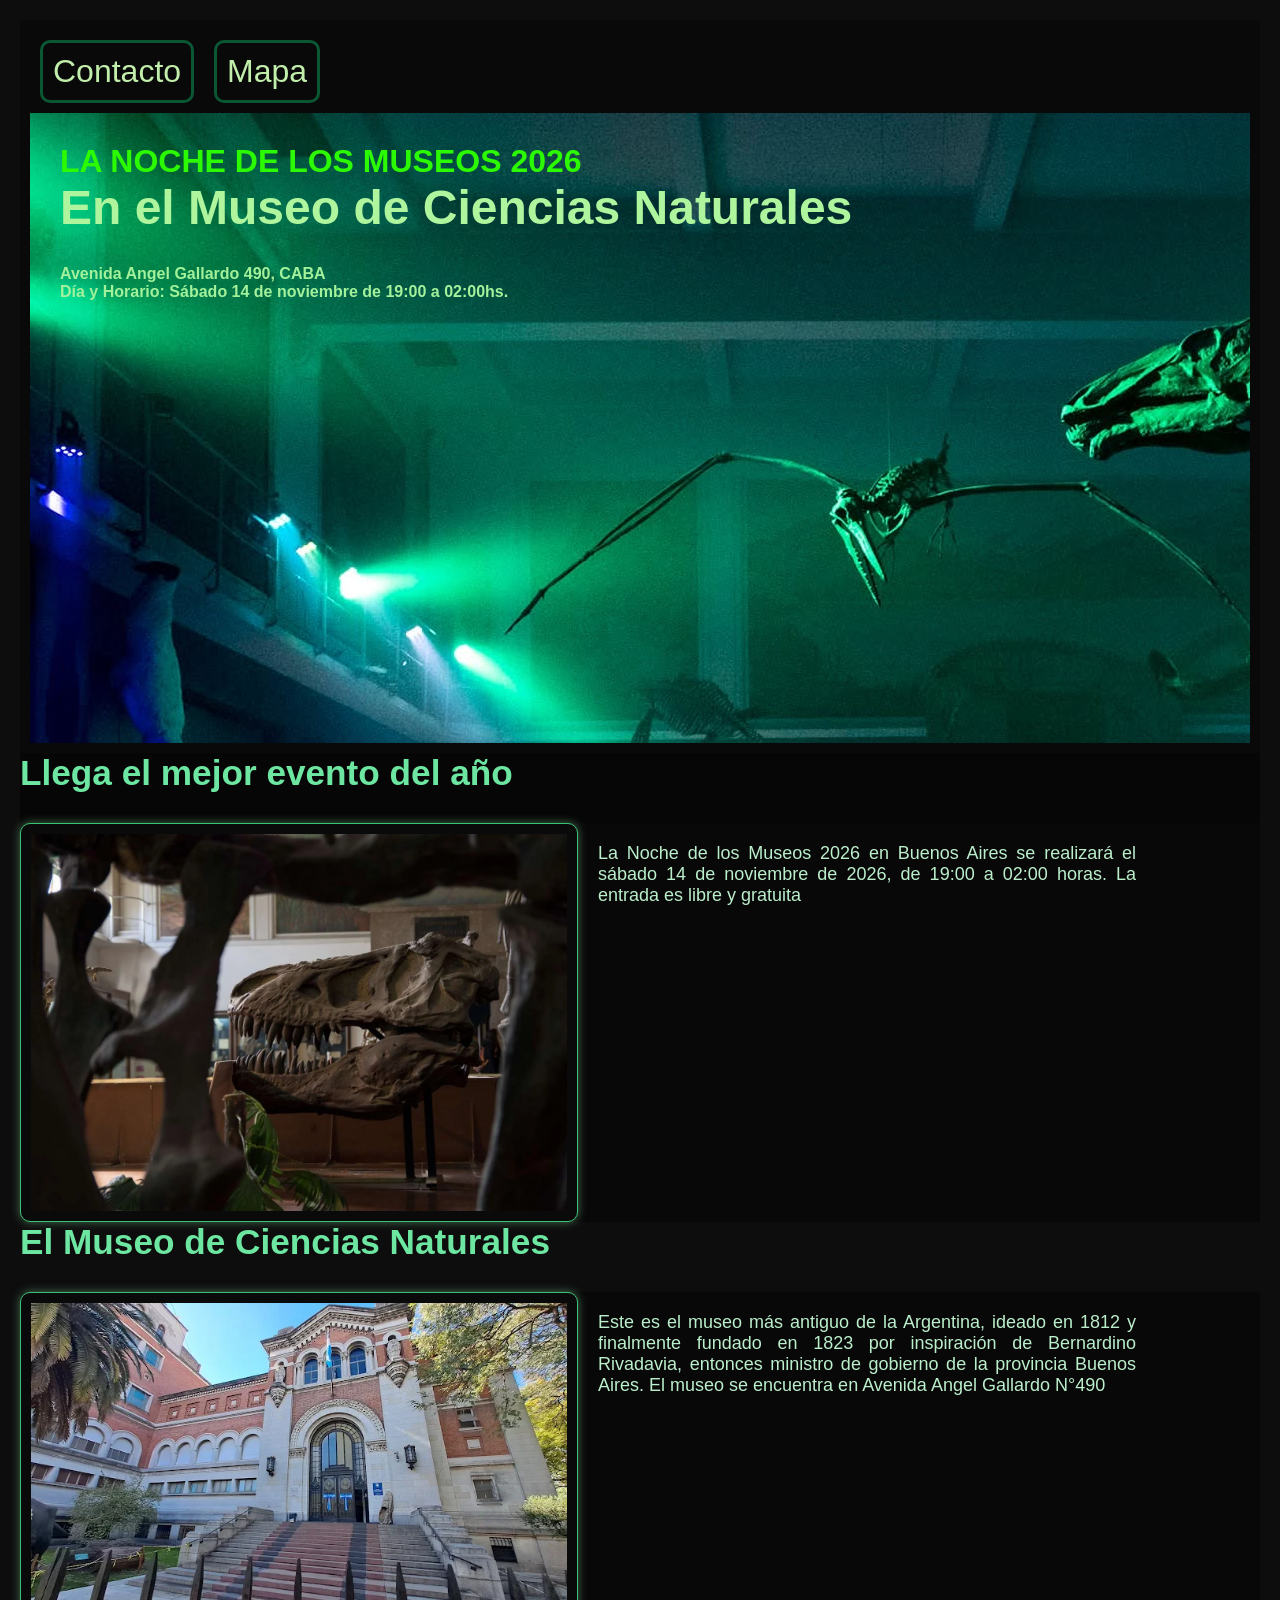
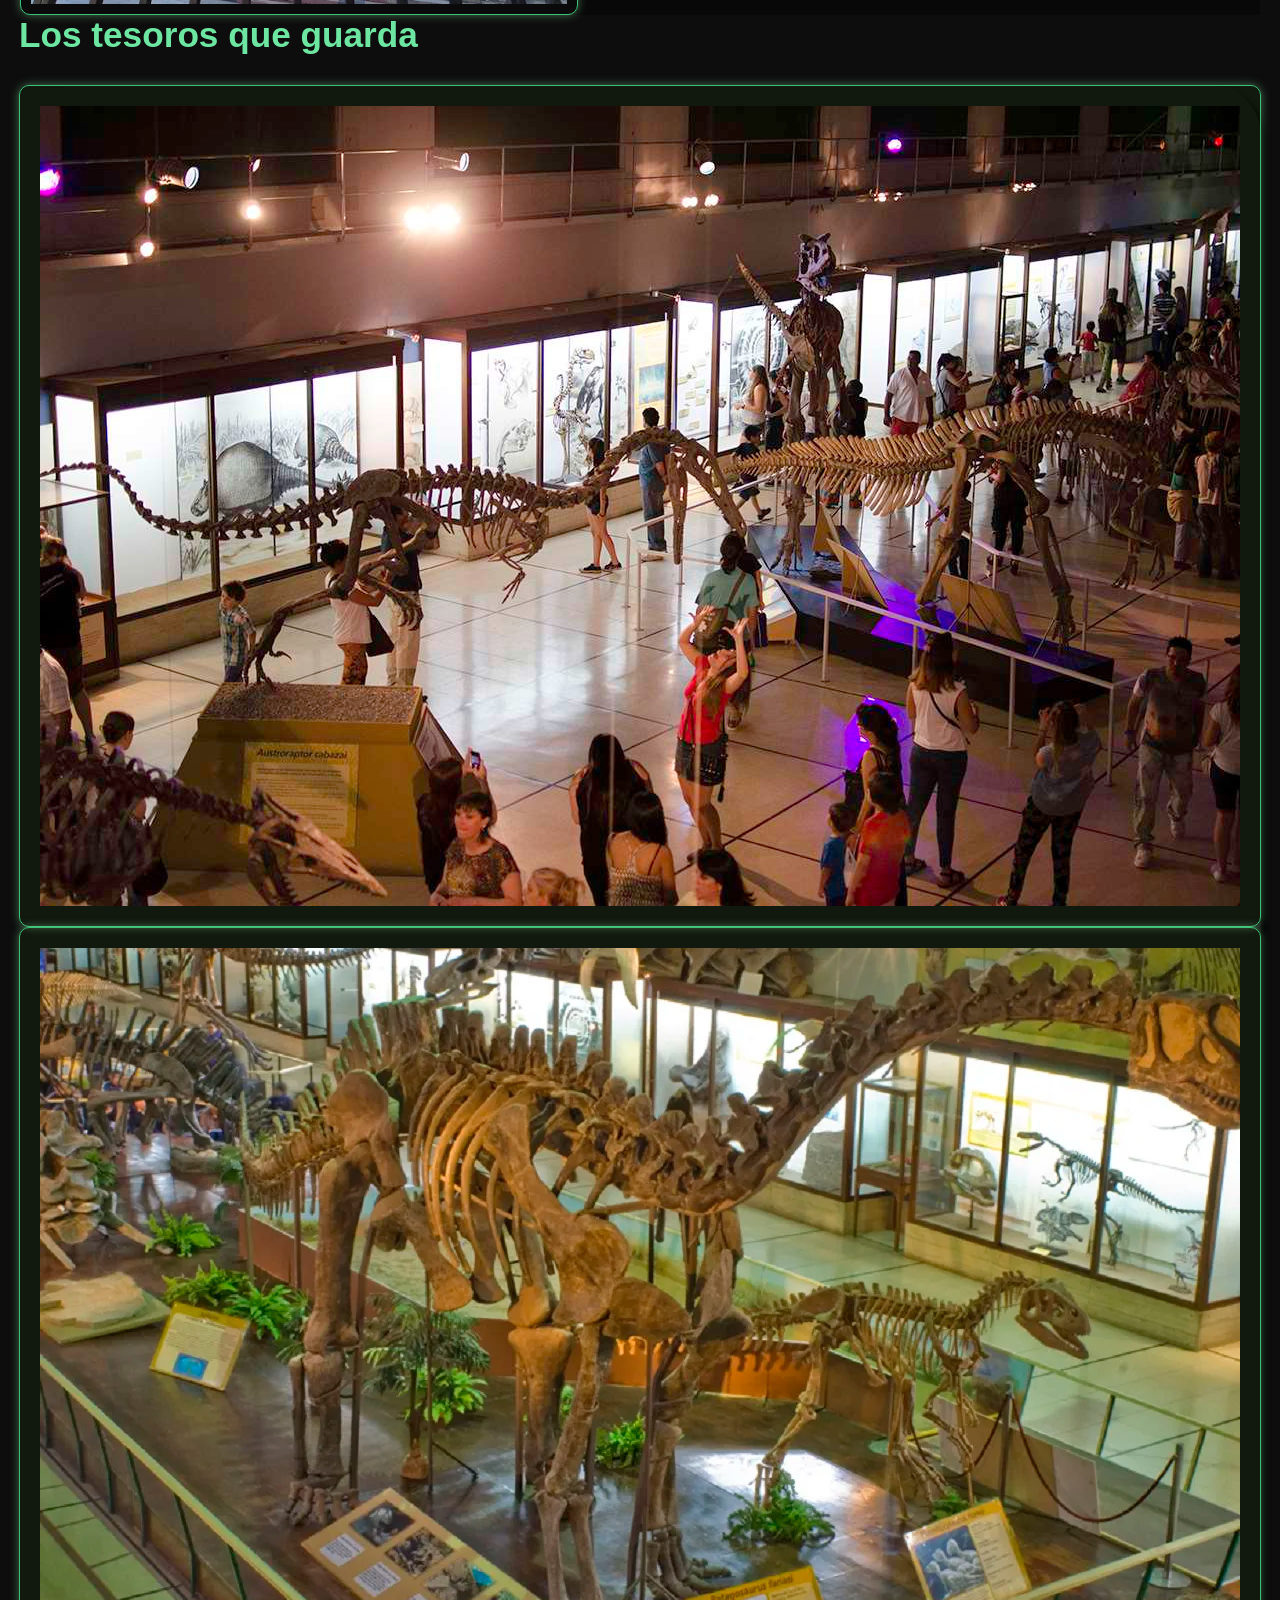
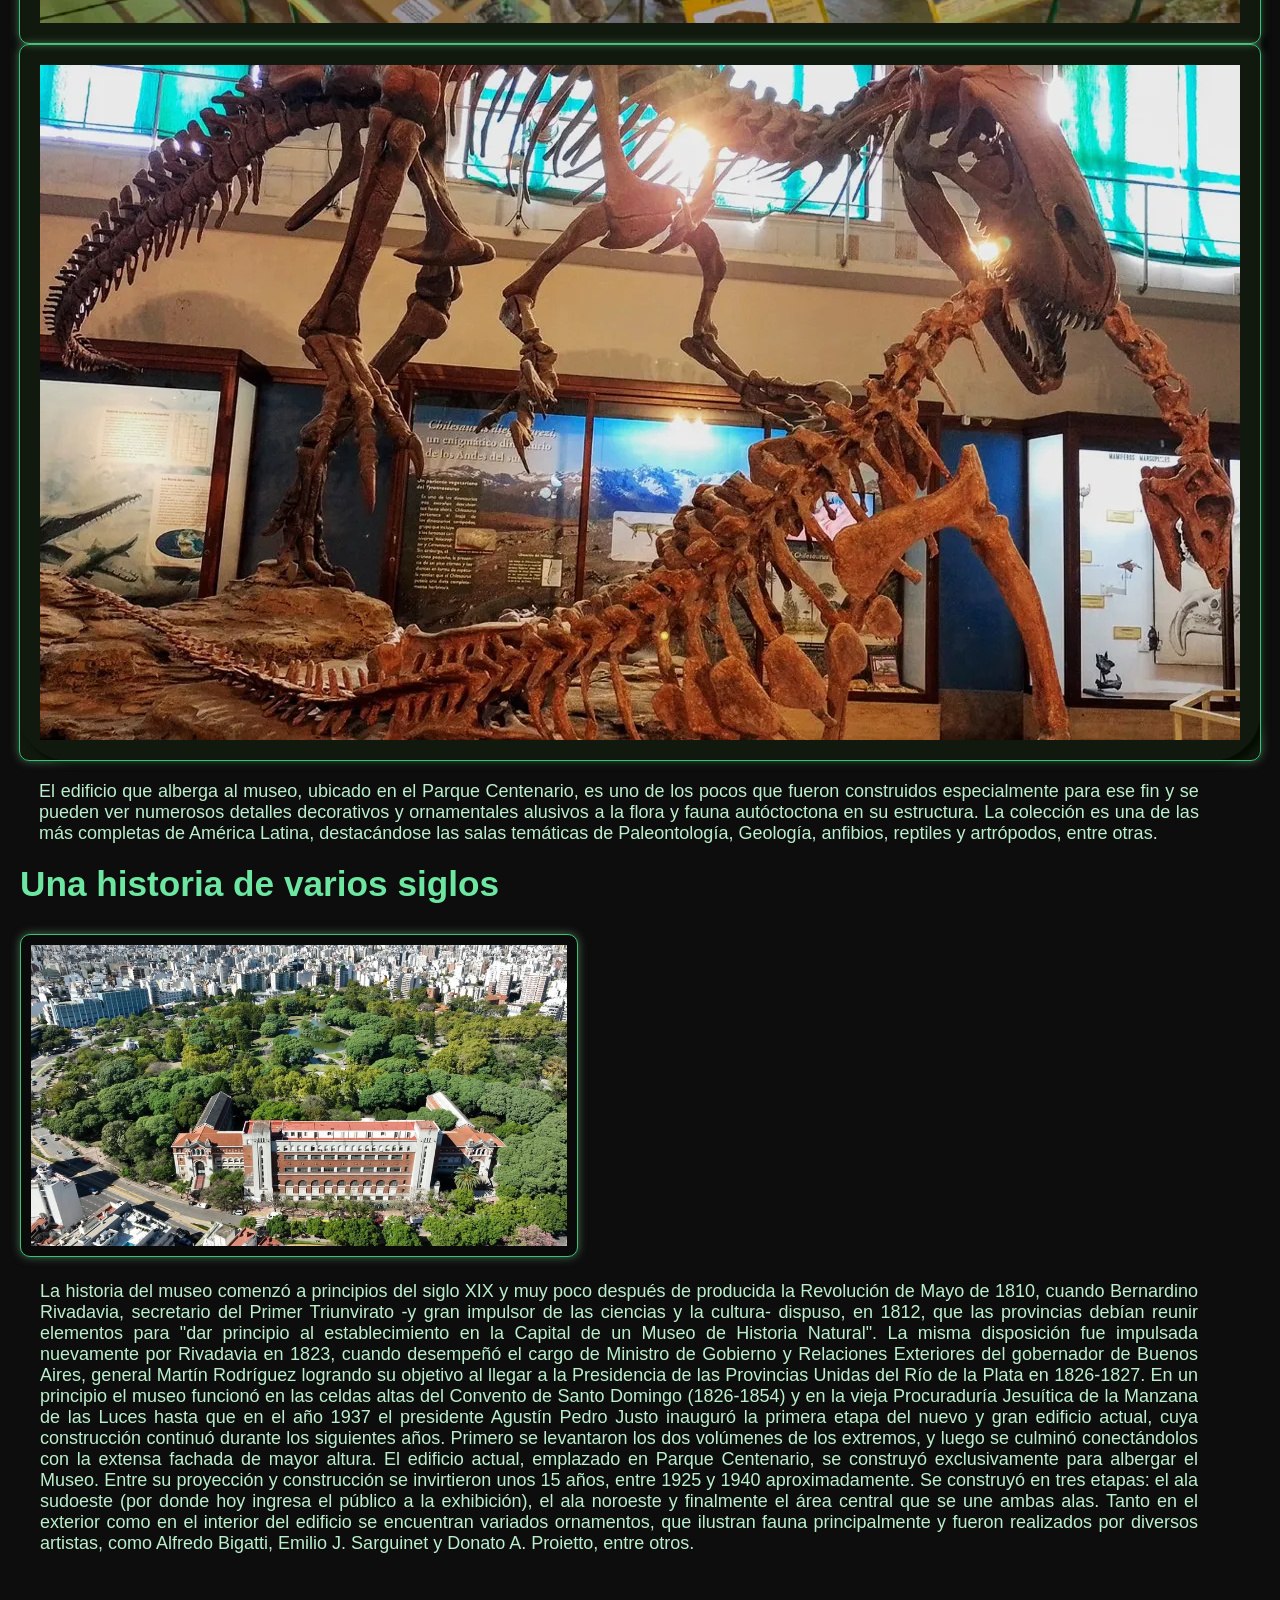
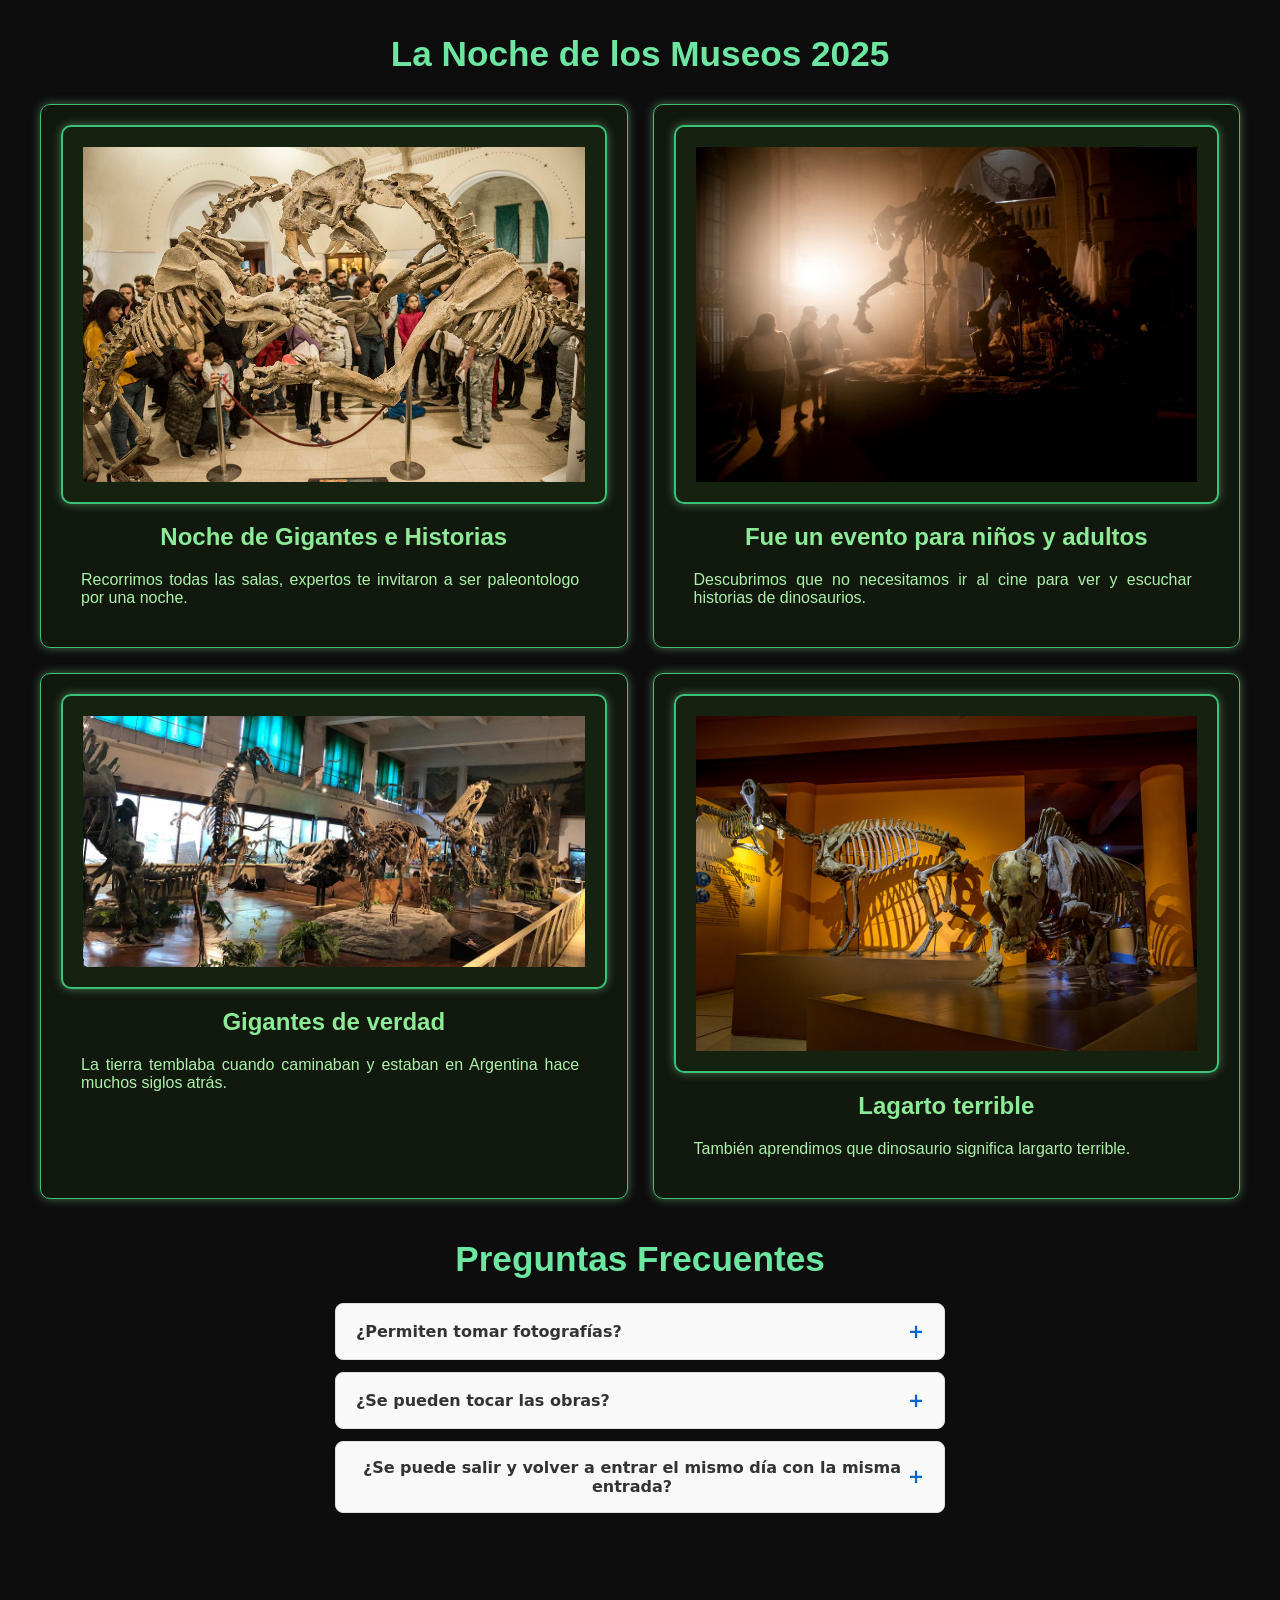
==== index.html @ 0e0c9274 "Corrección 34" ====
<!DOCTYPE html>
<html lang="en">
<head>
    <meta charset="UTF-8">
    <meta name="viewport" content="width=device-width, initial-scale=1.0">
    <title>La noche de los museos 2026 en el Museo de Ciencias Naturales</title>
    <link rel="stylesheet" href="style.css">
</head>

    <header>
                   
       <nav>
        <ul>
            <li>
                <a href="Contacto.html">Contacto</a> 
                       </li>
                       <li><a href="Mapa.html">Mapa</a></li>
        </ul>
       </nav>
    

    
    <div class="banner">
        
        <H1>
            LA NOCHE DE LOS MUSEOS 2026
        </H1>
        <H2>En el Museo de Ciencias Naturales</H2>
        <h4>Avenida Angel Gallardo 490, CABA</h4>
        <H4> Día y Horario: Sábado 14 de noviembre de 19:00 a 02:00hs.</H4>
       
        
    </div>
</header>
    
   
</body>
    <main> 
        <h2>Llega el mejor evento del año</h2>
        <div class="Contenedor">
        <img class="imagen" src="Imagen/Cara dinosaurio.webp" alt="Noche de diversión">
        <p class="párrafo">La Noche de los Museos 2026 en Buenos Aires
            se realizará el sábado 14 de noviembre de 2026,
            de 19:00 a 02:00 horas. La entrada es libre y gratuita
        </p>   
                
        </div>
    </main>
    <section>
        <h2>
            El Museo de Ciencias Naturales
        </h2>
        <div class="Contenedor">
        <img class="imagen"src="Imagen/Frente.webp" alt="Entrada al Museo">
        <p class="párrafo">Este es el museo más antiguo de la Argentina, 
            ideado en 1812 y finalmente fundado en 1823 por 
            inspiración de Bernardino Rivadavia, 
            entonces ministro de gobierno de la
            provincia Buenos Aires. El museo se 
        encuentra en Avenida Angel Gallardo N°490</p></div>
    </section>
    <section>
        <h2>Los tesoros que guarda</h2>
        <div class="contenedorImg">

        
        <img src="Imagen/Dinosaurio 4.jpg" alt="1.Dinosaurio">
        <img src="Imagen/Dinosaurio 8.webp" alt="2.Dinosaurio">
        <img src="Imagen/Dinosaurio 7.webp" alt="3.Dinosaurio"></div>
        <p>
             El edificio que alberga al museo, ubicado 
            en el Parque Centenario, es uno de los pocos 
            que fueron construidos especialmente para ese
            fin y se pueden ver numerosos detalles 
            decorativos y ornamentales alusivos a la flora
            y fauna autóctoctona en su estructura. 
            La colección es una de las más completas de 
            América Latina, destacándose las salas temáticas
            de Paleontología, Geología, anfibios, reptiles
            y artrópodos, entre otras.
        </p>
    </section>
    <section>
        <h2>Una historia de varios siglos</h2>
        <div class="Contenedor2">
        <img class="imagen"src="Imagen/Nuestra casa.jpg" alt="Entrada al Museo">
        <p>La historia del museo comenzó a principios del
        siglo XIX y muy poco después de producida la
        Revolución de Mayo de 1810, cuando Bernardino 
        Rivadavia, secretario del Primer Triunvirato -y 
        gran impulsor de las ciencias y la cultura- dispuso,
        en 1812, que las provincias debían reunir elementos
        para "dar principio al establecimiento en la Capital
        de un Museo de Historia Natural". 
        La misma disposición fue impulsada nuevamente
        por Rivadavia en 1823, cuando desempeñó el 
        cargo de Ministro de Gobierno y Relaciones 
        Exteriores del gobernador de Buenos Aires, general 
        Martín Rodríguez logrando su objetivo al llegar a la 
        Presidencia de las Provincias Unidas del Río de la 
        Plata en 1826-1827. En un principio el museo funcionó
        en las celdas altas del Convento de Santo 
        Domingo (1826-1854) y en la vieja Procuraduría 
        Jesuítica de la Manzana de las Luces hasta que en 
        el año 1937 el presidente Agustín Pedro Justo 
        inauguró la primera etapa del nuevo y gran edificio 
        actual, cuya construcción continuó durante los 
        siguientes años. Primero se levantaron los dos 
        volúmenes de los extremos, y luego se culminó 
        conectándolos con la extensa fachada de mayor altura. 
        El edificio actual, emplazado en Parque Centenario, 
        se construyó exclusivamente para albergar el Museo. 
        Entre su proyección y construcción se invirtieron
        unos 15 años, entre 1925 y 1940 aproximadamente. 
        Se construyó en tres etapas: el ala sudoeste 
        (por donde hoy ingresa el público a la exhibición), 
        el ala noroeste y finalmente el área central que se 
        une ambas alas. Tanto en el exterior como en el 
        interior del edificio se encuentran variados ornamentos,
        que ilustran fauna principalmente y fueron realizados 
        por diversos artistas, como Alfredo Bigatti, Emilio J. 
        Sarguinet y Donato A. Proietto, entre otros.

        </p>
    </section>
    

 <section id="LaNochedelosMuseos2025" class="performers">
    <h2>La Noche de los Museos 2025</h2>
    <div class="card-grid">
      <div class="card">
        <img src="Imagen/Año 2025.jpg" alt="Hace un año">
        <h3>Noche de Gigantes e Historias</h3>
        <p>Recorrimos todas las salas, expertos te invitaron a ser paleontologo por una noche.</p>
      </div>
      <div class="card">
        <img src="Imagen/Noche  imagen.jpg" alt="Recuerdos">
        <h3>Fue un evento para niños y adultos</h3>
        <p>Descubrimos que no necesitamos ir al cine para ver y escuchar historias de 
            dinosaurios.</p>
      </div>
      <div class="card">
        <img src="Imagen/Dinosaurio6.jpg" alt="Gigantes">
        <h3>Gigantes de verdad</h3>
        <p>La tierra temblaba cuando caminaban y estaban en Argentina hace muchos siglos atrás.</p>
      </div>
      <div class="card">
        <img src="Imagen/Dinosaurio 5.jpg" alt="Dinosaurios">
        <h3>Lagarto terrible</h3>
        <p>También aprendimos que dinosaurio significa largarto terrible.</p>
      </div>
    </div>
    <section class="faq-container">
 <h2>Preguntas Frecuentes</h2>
 <details class="faq-item"> <summary class="faq-question">¿Permiten tomar fotografías?</summary> 
<div class="faq-answer">
 <p>Casi siempre está permitido fotografiar sin flash, pero se prohíbe el uso de luces artificiales invasivas, palos de selfi o cámaras profesionales en las salas principales.</p>
 </div> </details> <details class="faq-item">
 <summary class="faq-question">¿Se pueden tocar las obras?</summary>
 <div class="faq-answer">
 <p>No está permitido tocar ninguna pieza u objeto expuesto para evitar el desgaste o daño por la grasa natural de las manos.</p>
 </div> </details> <details class="faq-item">
 <summary class="faq-question">¿Se puede salir y volver a entrar el mismo día con la misma entrada?</summary>
 <div class="faq-answer"> 
<p>La salida es definitiva.</p>
 </div> </details> </section> 

    </body>
</html>
---- style.css ----
* {
    margin: 0;
    padding: 0;
    box-sizing: border-box;
}

body {
    background-color: #0d0d0d; 
    color: #b0f1b6;
    font-family: 'Roboto', sans-serif;
    display: flex;
    flex-direction: column;
    align-items: center;
    justify-content: center;
    min-height: 100vh;
    padding: 20px;
    text-align: justify;
}

.banner {
    background-image: url("Imagen/Noche imagen 2.jpg");
    width: 100%;
    height: 70vh;
    display: flex;
    flex-direction: column;
    align-items: start;
    justify-content: left;
    padding: 30px;
}

.banner h2 {
    font-size: 3em;
    color: rgb(174, 245, 157);
}

header {
    background-color: #090909;
    width: 100%;
    padding: 10px;
    top: 0;
}

ul {
    list-style: none;
    display: flex;
    flex-wrap: wrap;
}

li {
    border: solid 3px rgb(11, 87, 52);
    padding: 10px;
    border-radius: 10px;
    margin: 10px;
}

a {
    text-decoration: none;
    font-size: 32px;
    color: #c2eeab;
}

.EnlacesNav ul {
    display: flex;
    list-style-type: none;
    gap: 32px;
}

.EnlacesNav ul li a {
    font-size: 20px;
    color: #100b04;
    display: block;
    border-bottom: 1px solid transparent;
}

.EnlacesNav ul li a:hover {
    border-bottom: 1px dotted #195942;
}

label, input {
    display: block;
    margin-top: 10px;
}

form {
    color: #91d9b2;
    font-weight: lighter;
}

h1 {
    color: #2cfa02;
}

h2, .performers h2 {
    font-family: Arial, Helvetica, sans-serif;
    color: #6ce6a1;
    margin-bottom: 30px;
    font-size: 2.2em;
}

h4 {
    color: #a3f29b;
}

p {
    text-align: justify;
    padding: 10px;
    width: 95%;
    margin: 10px;
    font-family: Arial, Helvetica, sans-serif;
    font-weight: lighter;
    font-size: large;
    color: #bbefcc;
}

main {
    background-color: rgb(6, 6, 6);
}

.Contenedor {
    background-color: rgb(8, 8, 8);
    display: flex;
    flex-wrap: wrap;
}

.imagen {
    background-color: rgb(10, 10, 10);
    padding: 10px;
    width: 45%;
   border-radius: 10px;
    box-shadow: 0 0 10px rgba(129, 209, 150, 0.5);
}
.imagen:hover {
    transform: translateY(-5px);
    box-shadow: 0 0 20px rgba(145, 232, 180, 0.8);
}

.párrafo {
    padding: 10px;
    width: 45%;
    font-family: Arial, Helvetica, sans-serif;
    font-weight: lighter;
    font-size: large;   
}

img {
    background-color: rgba(51, 122, 23, 0.1);
    border: 1px solid #3ac277;
    padding: 20px;
    border-radius: 10px;
    box-shadow: 0 0 10px rgba(129, 209, 150, 0.5);
    transition: transform 0.3s ease, box-shadow 0.3s ease;
}

img:hover {
    transform: translateY(-5px);
    box-shadow: 0 0 20px rgba(145, 232, 180, 0.8);
}

.contenedorImg {
    display: flex;
    flex-wrap: wrap;
    align-items: center;
    justify-content: center;
    border-radius: 50px;
    box-shadow: 5px 5px 5px #000000;
}

.grid {
    display: grid;
    grid-template-columns: repeat(3, 1fr);
    grid-template-rows: repeat(3, 1fr);
    gap: 8px;
    padding: 20px;
}

.performers {
    text-align: center;
    padding: 60px 20px;
}

.card-grid {
    display: grid;
    grid-template-columns: repeat(auto-fill, minmax(40%, 1fr));
    gap: 25px;
    justify-items: center;
}

.card {
    background-color: rgba(51, 122, 23, 0.1);
    border: 1px solid #3ac277;
    padding: 20px;
    border-radius: 10px;
    box-shadow: 0 0 10px rgba(129, 209, 150, 0.5);
    transition: transform 0.3s ease, box-shadow 0.3s ease;
}

.card:hover {
    transform: translateY(-5px);
    box-shadow: 0 0 20px rgba(145, 232, 180, 0.8);
}

.card img {
    width: 100%;
    border-radius: 10px;
    border: 2px solid #3ac277;
}

.card h3 {
    margin-top: 15px;
    font-size: 1.5em;
    color: #8deb97;
}

.card p {
    margin-top: 10px;
    font-size: 1em;
    color: #adf1aa;
}
.faq-container { max-width: 650px;
    margin: 40px auto;
     padding: 0 20px; font-family: system-ui, -apple-system, sans-serif; color: #333;
     } 
.faq-container h2 { text-align: center;
    margin-bottom: 24px; } 

.faq-item { 
    background-color: #f9f9f9;
     border: 1px solid #e0e0e0;
      border-radius: 8px; 
      margin-bottom: 12px;
      overflow: hidden; transition:
       border-color 0.2s ease; } 
.faq-item[open] { border-color: #0066cc; }

 .faq-question { padding: 16px 20px;
     font-weight: 600; 
     cursor: pointer; 
     list-style: none; 
     display: flex; 
     justify-content: space-between; 
     align-items: center; } 
.faq-question::-webkit-details-marker { 
        display: none; } 
.faq-question::after { 
    content: "+"; 
    font-size: 1.2rem; 
    color: #0066cc; 
    transition: transform 0.2s ease; } 

 .faq-item[open] .faq-question::after { 
    content: "−"; } 
.faq-answer { padding: 0 20px 16px 20px; 
    color: #0d0d0d; 
    line-height: 1.5;  } 
    .faq p{
        color: #100b04;
    }


@media screen and (max-width: 900px) {
    .Contenedor {
        background-color: rgb(8, 8, 8);
    }
    .imagen {
        width: 100%;
    }
    img {
        width: 40%;
    }
    .párrafo {
        width: 100%;
    }
    h2, .performers h2 {
        color: #5caa88;
    }
}

@media (min-width: 768px) {
    .grid {
        grid-template-columns: repeat(4, 1fr);
        grid-template-rows: repeat(3, 1fr);
        gap: 8px;
    }
}
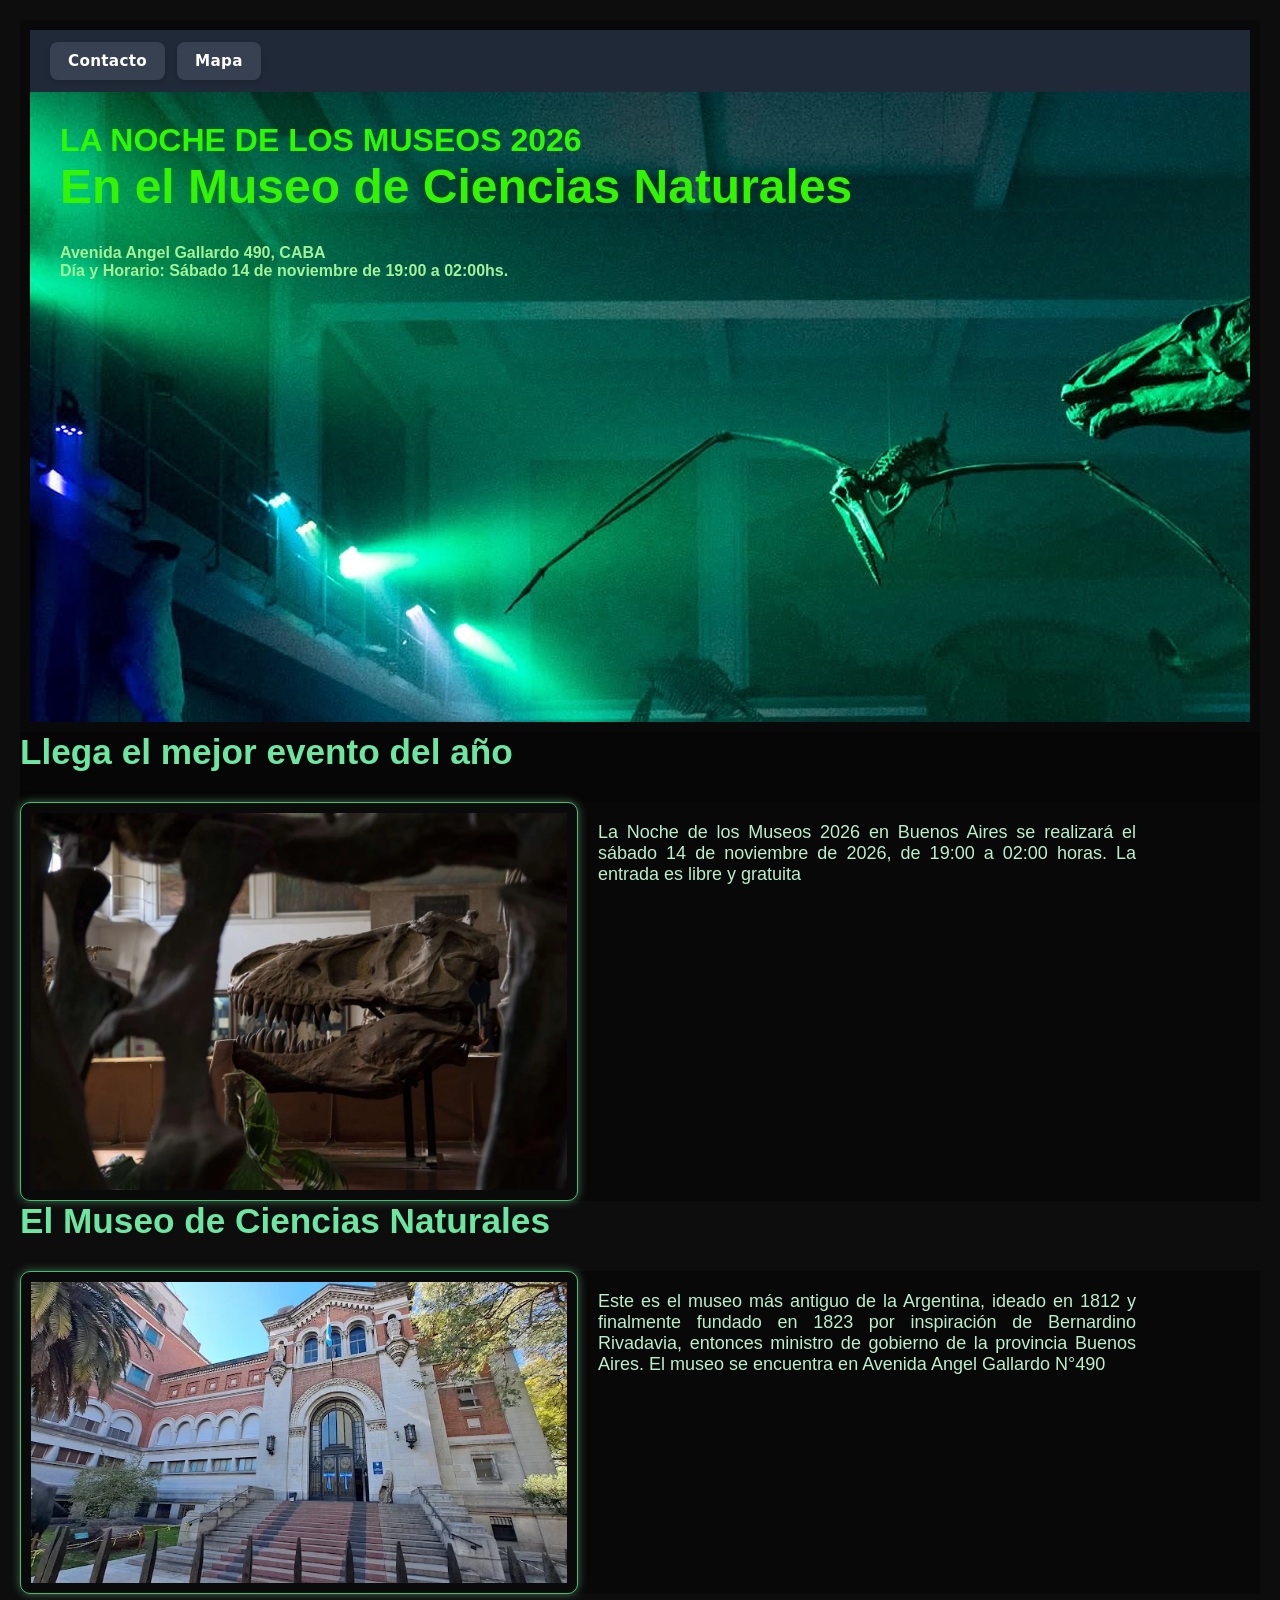
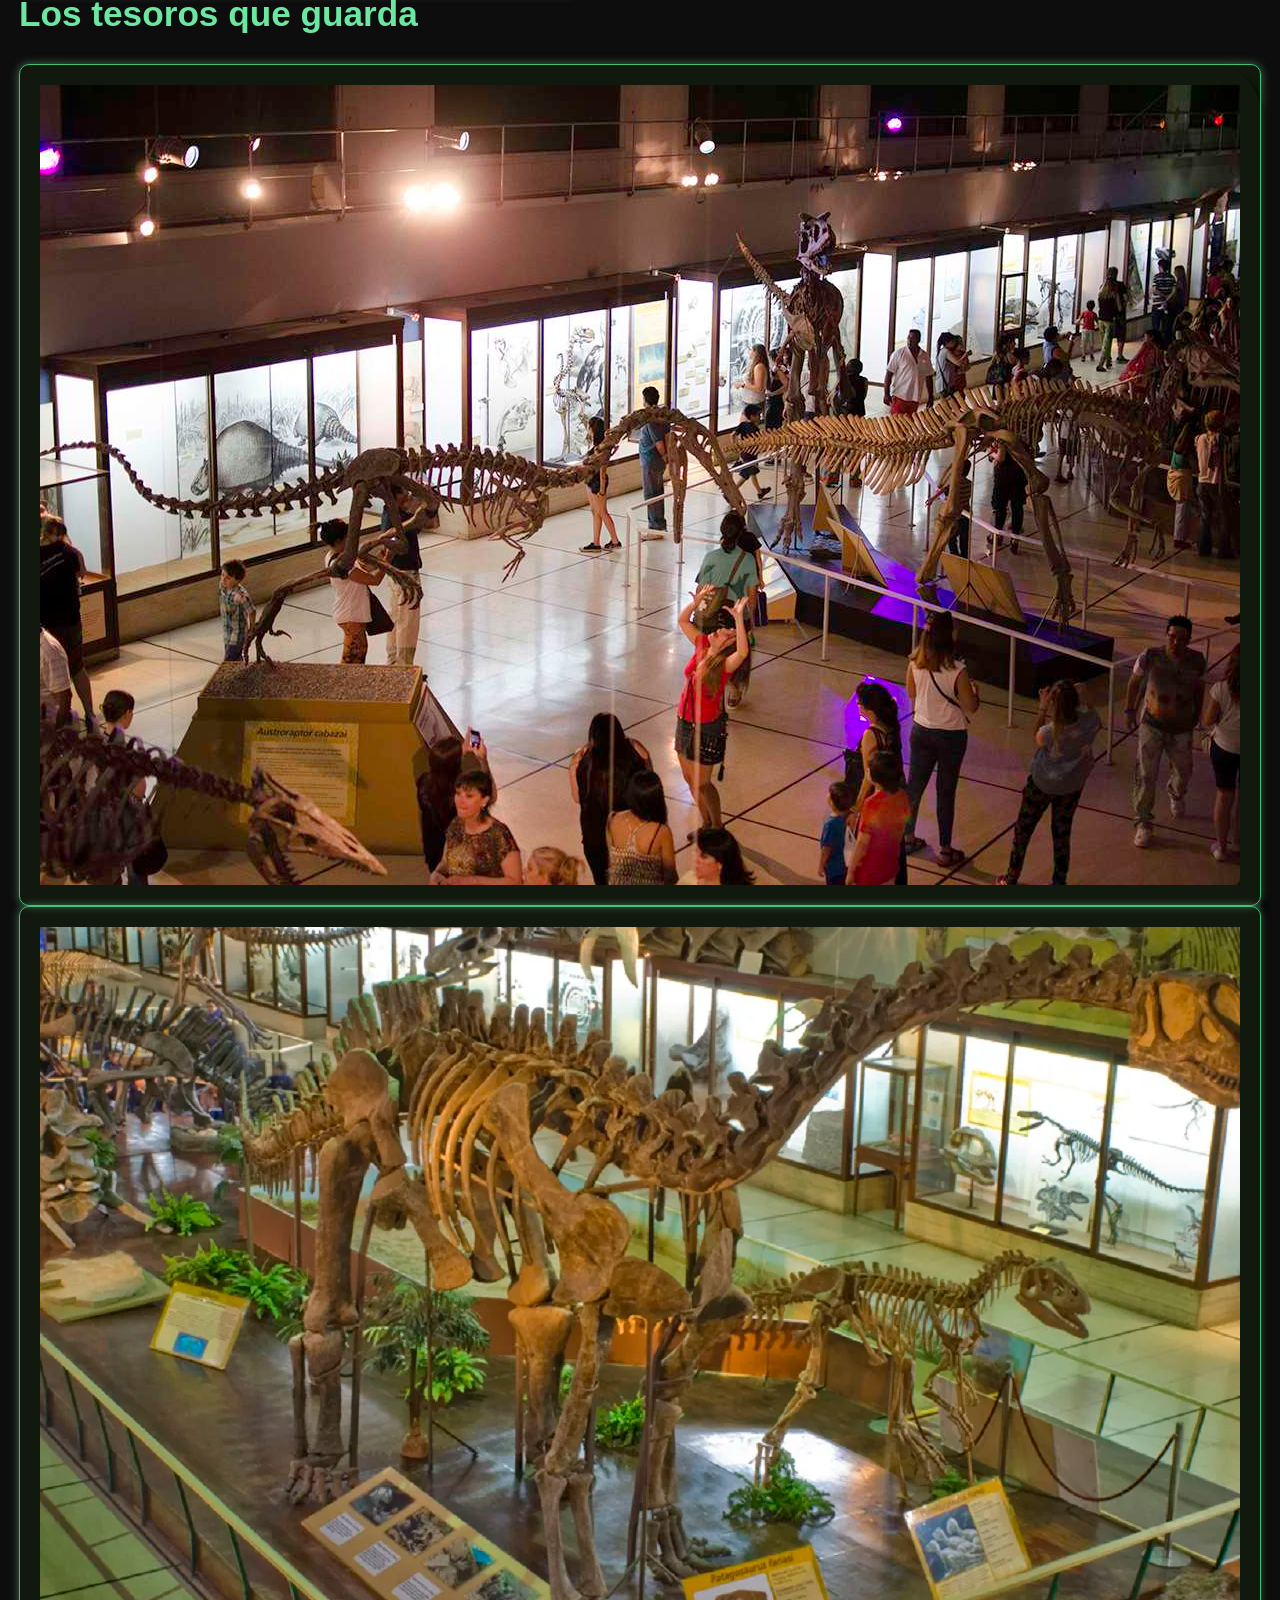
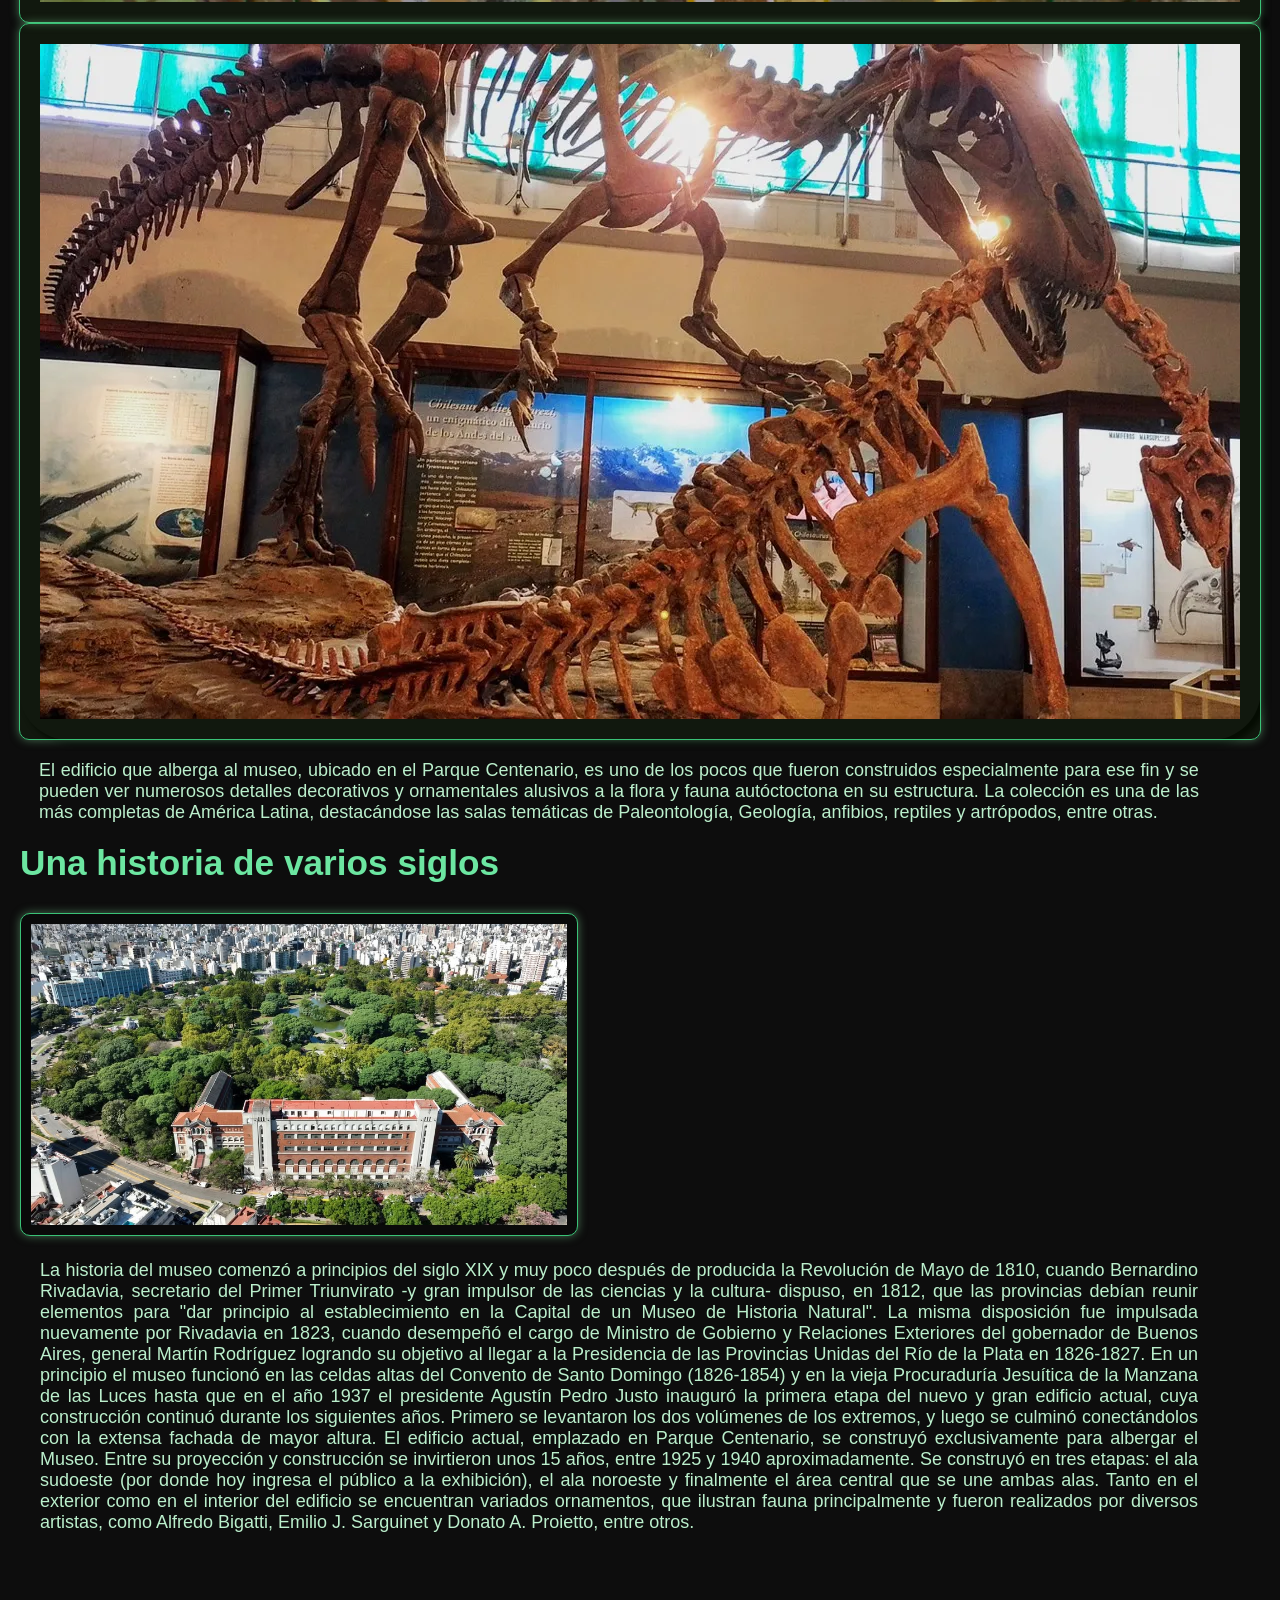
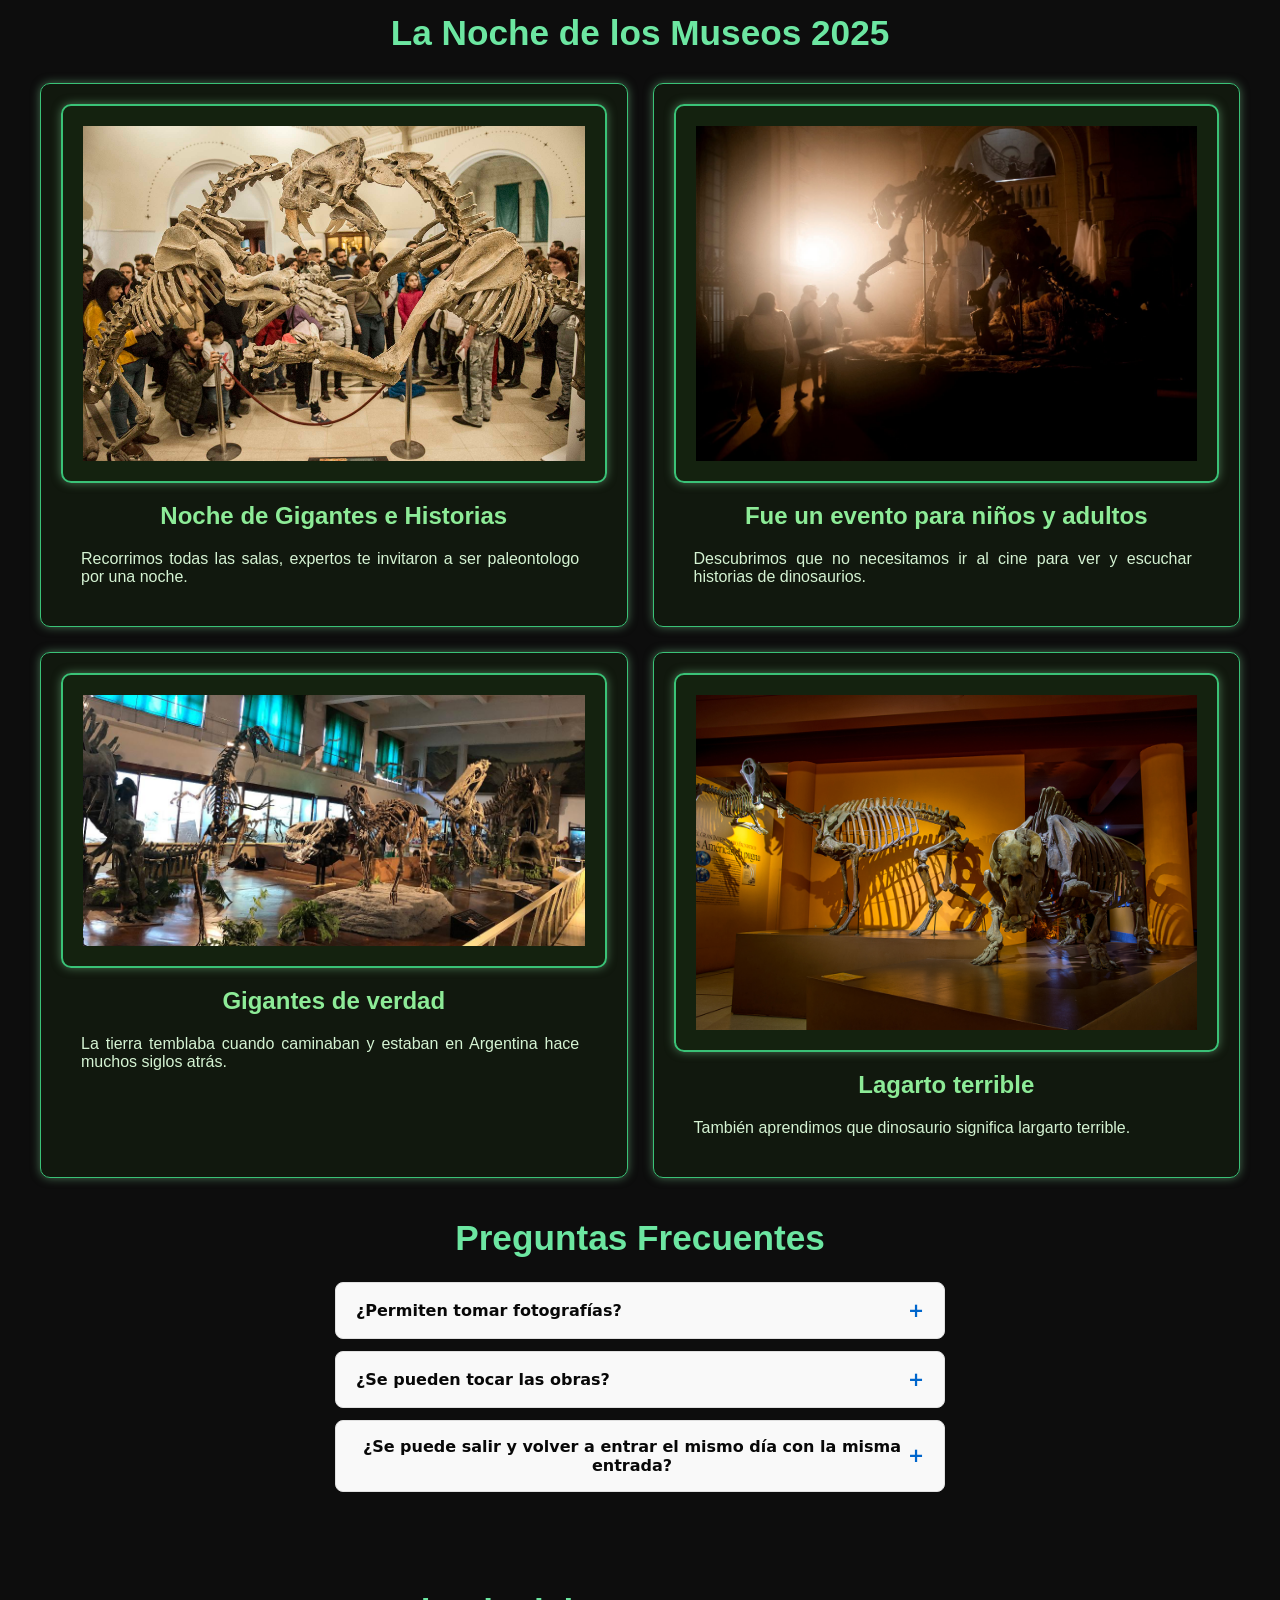
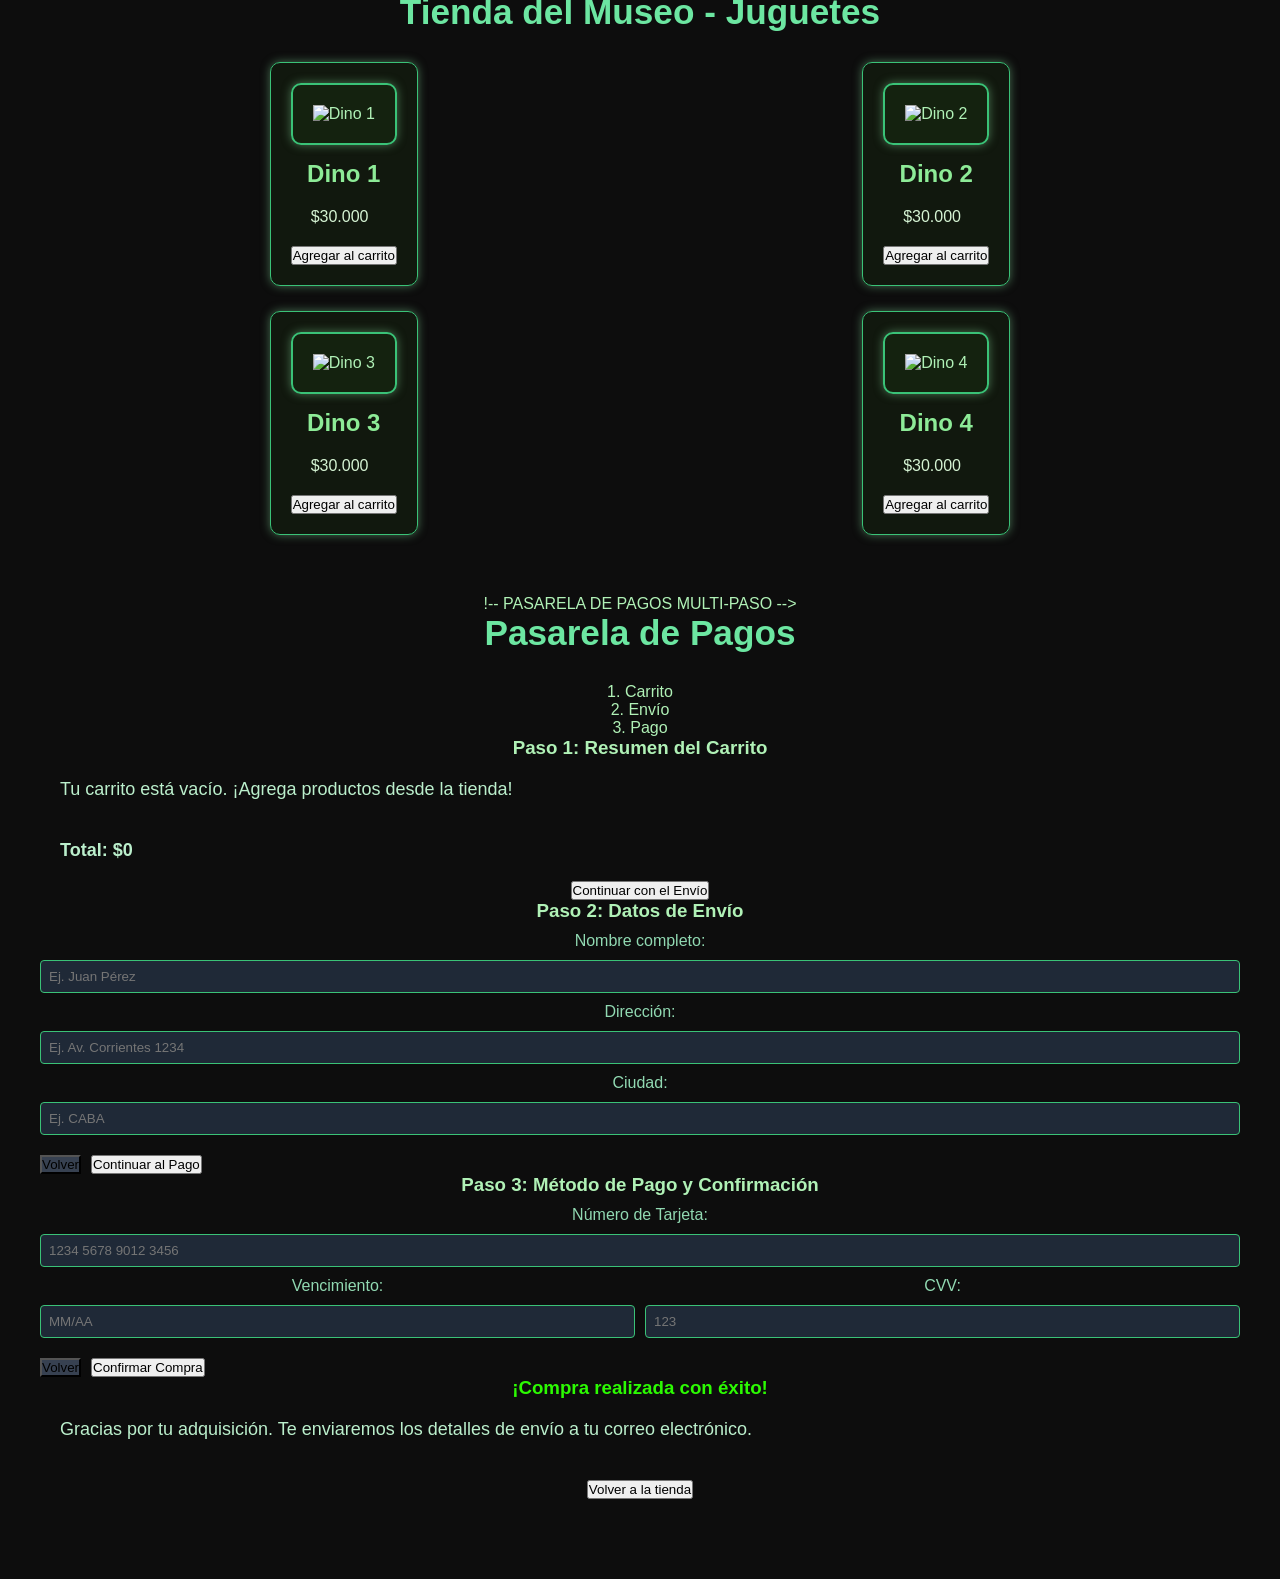
==== commit da166bdd: "Corrección a 1" ====
--- a/index.html
+++ b/index.html
@@ -164,6 +164,175 @@
  <div class="faq-answer"> 
 <p>La salida es definitiva.</p>
  </div> </details> </section> 
+ <!-- NUEVA SECCIÓN DE TIENDA -->
+    <section id="tienda" class="performers">
+        <h2>Tienda del Museo - Juguetes</h2>
+        <div class="card-grid">
+          <div class="card">
+            <img src="Imagen/Dino 1.webp" alt="Dino 1">
+            <h3>Dino 1</h3>
+            <p class="precio">$30.000</p>
+            <button class="btn-comprar" onclick="agregarAlCarrito('Dino 1', 30000)">Agregar al carrito</button>
+          </div>
+          <div class="card">
+            <img src="Imagen/Dino 2.webp" alt="Dino 2">
+            <h3>Dino 2</h3>
+            <p class="precio">$30.000</p>
+            <button class="btn-comprar" onclick="agregarAlCarrito('Dino 2', 30000)">Agregar al carrito</button>
+          </div>
+          <div class="card">
+            <img src="Imagen/Dino 3.webp" alt="Dino 3">
+            <h3>Dino 3</h3>
+            <p class="precio">$30.000</p>
+            <button class="btn-comprar" onclick="agregarAlCarrito('Dino 3', 30000)">Agregar al carrito</button>
+          </div>
+          <div class="card">
+            <img src="Imagen/Dino 4.webp" alt="Dino 4">
+            <h3>Dino 4</h3>
+            <p class="precio">$30.000</p>
+            <button class="btn-comprar" onclick="agregarAlCarrito('Dino 4', 30000)">Agregar al carrito</button>
+          </div>
+        </div>
+    </section>
+    !-- PASARELA DE PAGOS MULTI-PASO -->
+    <section id="checkout" class="checkout-section">
+        <h2>Pasarela de Pagos</h2>
+        <div class="checkout-container">
+            <!-- Indicadores de pasos -->
+            <div class="step-indicators">
+                <div class="step-indicator active" id="ind-step-1">1. Carrito</div>
+                <div class="step-indicator" id="ind-step-2">2. Envío</div>
+                <div class="step-indicator" id="ind-step-3">3. Pago</div>
+            </div>
+
+            <!-- Paso 1: Resumen del Carrito -->
+            <div class="checkout-step active" id="step-1">
+                <h3>Paso 1: Resumen del Carrito</h3>
+                <div id="cart-items" style="margin-bottom: 20px; color: #bff1bc;">
+                    <p>Tu carrito está vacío. ¡Agrega productos desde la tienda!</p>
+                </div>
+                <p><strong>Total: $<span id="cart-total">0</span></strong></p>
+                <button class="btn-comprar" onclick="irPaso(2)">Continuar con el Envío</button>
+            </div>
+            <!-- Paso 2: Datos de Envío -->
+            <div class="checkout-step" id="step-2">
+                <h3>Paso 2: Datos de Envío</h3>
+                <form onsubmit="event.preventDefault(); irPaso(3);">
+                    <label>Nombre completo:</label>
+                    <input type="text" required placeholder="Ej. Juan Pérez" style="width: 100%; padding: 8px; background: #1f2937; border: 1px solid #3ac277; color: #fff; border-radius: 4px;">
+                    
+                    <label>Dirección:</label>
+                    <input type="text" required placeholder="Ej. Av. Corrientes 1234" style="width: 100%; padding: 8px; background: #1f2937; border: 1px solid #3ac277; color: #fff; border-radius: 4px;">
+                    
+                    <label>Ciudad:</label>
+                    <input type="text" required placeholder="Ej. CABA" style="width: 100%; padding: 8px; background: #1f2937; border: 1px solid #3ac277; color: #fff; border-radius: 4px;">
+                    
+                    <div style="margin-top: 20px; display: flex; gap: 10px;">
+                        <button type="button" class="btn-comprar" style="background: #374151;" onclick="irPaso(1)">Volver</button>
+                        <button type="submit" class="btn-comprar">Continuar al Pago</button>
+                    </div>
+                </form>
+            </div>
+            <!-- Paso 3: Método de Pago y Confirmación -->
+            <div class="checkout-step" id="step-3">
+                <h3>Paso 3: Método de Pago y Confirmación</h3>
+                <form onsubmit="event.preventDefault(); finalizarCompra();">
+                    <label>Número de Tarjeta:</label>
+                    <input type="text" required placeholder="1234 5678 9012 3456" style="width: 100%; padding: 8px; background: #1f2937; border: 1px solid #3ac277; color: #fff; border-radius: 4px;">
+                    
+                    <div style="display: flex; gap: 10px;">
+                        <div style="flex: 1;">
+                            <label>Vencimiento:</label>
+                            <input type="text" required placeholder="MM/AA" style="width: 100%; padding: 8px; background: #1f2937; border: 1px solid #3ac277; color: #fff; border-radius: 4px;">
+                        </div>
+                        <div style="flex: 1;">
+                            <label>CVV:</label>
+                            <input type="password" required placeholder="123" style="width: 100%; padding: 8px; background: #1f2937; border: 1px solid #3ac277; color: #fff; border-radius: 4px;">
+                        </div>
+                    </div>
+
+                    <div style="margin-top: 20px; display: flex; gap: 10px;">
+                        <button type="button" class="btn-comprar" style="background: #374151;" onclick="irPaso(2)">Volver</button>
+                        <button type="submit" class="btn-comprar">Confirmar Compra</button>
+                    </div>
+                </form>
+            </div>
+            <!-- Mensaje de Éxito -->
+            <div class="checkout-step" id="step-success" style="text-align: center;">
+                <h3 style="color: #2cfa02;">¡Compra realizada con éxito!</h3>
+                <p>Gracias por tu adquisición. Te enviaremos los detalles de envío a tu correo electrónico.</p>
+                <button class="btn-comprar" onclick="reiniciarCheckout()" style="margin-top: 20px;">Volver a la tienda</button>
+            </div>
+        </div>
+    </section>
+
+    
+    <!-- Scripts para controlar la pasarela de pagos multi-paso -->
+    <script>
+        let carrito = [];
+
+        function agregarAlCarrito(nombre, precio) {
+            carrito.push({ nombre, precio });
+            actualizarCarritoUI();
+            alert(`¡${nombre} agregado al carrito!`);
+            window.location.hash = '#checkout';
+        }
+
+        function actualizarCarritoUI() {
+            const container = document.getElementById('cart-items');
+            const totalSpan = document.getElementById('cart-total');
+            if (carrito.length === 0) {
+                container.innerHTML = '<p>Tu carrito está vacío. ¡Agrega productos desde la tienda!</p>';
+                totalSpan.innerText = '0';
+                return;
+            }
+            let html = '<ul style="list-style: none; padding: 0;">';
+            let total = 0;
+            carrito.forEach((item, index) => {
+                html += `<li style="display: flex; justify-content: space-between; padding: 5px 0; border-bottom: 1px solid #222;">
+                    <span>${item.nombre}</span>
+                    <span>$${item.precio.toLocaleString()}</span>
+                </li>`;
+                total += item.precio;
+            });
+            html += '</ul>';
+            container.innerHTML = html;
+            totalSpan.innerText = total.toLocaleString();
+        }
+        function irPaso(paso) {
+            if (paso === 2 && carrito.length === 0) {
+                alert('Tu carrito está vacío. Agrega al menos un producto para continuar.');
+                return;
+            }
+            document.querySelectorAll('.checkout-step').forEach(el => el.classList.remove('active'));
+            document.querySelectorAll('.step-indicator').forEach(el => el.classList.remove('active'));
+            
+            document.getElementById('step-' + paso).classList.add('active');
+            if(document.getElementById('ind-step-' + paso)) {
+                document.getElementById('ind-step-' + paso).classList.add('active');
+            }
+        }
+
+        function finalizarCompra() {
+            document.querySelectorAll('.checkout-step').forEach(el => el.classList.remove('active'));
+            document.getElementById('step-success').classList.add('active');
+            carrito = [];
+            actualizarCarritoUI();
+        }
+
+        function reiniciarCheckout() {
+            irPaso(1);
+            window.location.hash = '#tienda';
+        }
+    </script>
+    </body>
+</html>
+
+
+
+
+
+
 
     </body>
 </html>
--- a/style.css
+++ b/style.css
@@ -31,7 +31,7 @@
 
 .banner h2 {
     font-size: 3em;
-    color: rgb(174, 245, 157);
+    color: rgb(51, 245, 3);
 }
 
 header {
@@ -41,41 +41,53 @@
     top: 0;
 }
 
-ul {
-    list-style: none;
-    display: flex;
-    flex-wrap: wrap;
-}
-
-li {
-    border: solid 3px rgb(11, 87, 52);
-    padding: 10px;
-    border-radius: 10px;
-    margin: 10px;
-}
-
-a {
-    text-decoration: none;
-    font-size: 32px;
-    color: #c2eeab;
-}
-
-.EnlacesNav ul {
-    display: flex;
-    list-style-type: none;
-    gap: 32px;
-}
-
-.EnlacesNav ul li a {
-    font-size: 20px;
-    color: #100b04;
-    display: block;
-    border-bottom: 1px solid transparent;
-}
-
-.EnlacesNav ul li a:hover {
-    border-bottom: 1px dotted #195942;
-}
+nav {
+  width: 100%;
+  padding: 12px 20px;
+  background-color: #1f2937;
+}
+
+nav ul {
+  display: flex;                
+  justify-content: flex-start;  
+  align-items: center;
+  gap: 12px;                   
+  list-style: none;            
+  margin: 0;
+  padding: 0;
+}
+
+nav ul li a {
+  display: inline-flex;
+  align-items: center;
+  gap: 6px;
+  text-decoration: none;       
+  color: #ffffff;               /* Color del texto */
+  background-color: #374151;  
+  padding: 10px 18px;           
+  border-radius: 8px;         
+  font-family: system-ui, -apple-system, sans-serif;
+  font-weight: 600;
+  font-size: 0.95rem;
+  letter-spacing: 0.3px;
+  box-shadow: 0 2px 4px rgba(0, 0, 0, 0.1); 
+  transition: all 0.25s ease;  
+}
+
+
+nav ul li a:hover {
+  background-color: #2563eb;   
+  color: #ffffff;
+  transform: translateY(-2px);  
+  box-shadow: 0 4px 10px rgba(37, 99, 235, 0.3); 
+}
+
+nav ul li a:active {
+  transform: translateY(0);
+  box-shadow: 0 1px 3px rgba(0, 0, 0, 0.2);
+}
+
+
 
 label, input {
     display: block;
@@ -92,7 +104,7 @@
 }
 
 h2, .performers h2 {
-    font-family: Arial, Helvetica, sans-serif;
+    font-family: 'Trebuchet MS', 'Lucida Sans Unicode', 'Lucida Grande', 'Lucida Sans', Arial, sans-serif;
     color: #6ce6a1;
     margin-bottom: 30px;
     font-size: 2.2em;
@@ -215,11 +227,11 @@
 .card p {
     margin-top: 10px;
     font-size: 1em;
-    color: #adf1aa;
+    color: #d5f3d3;
 }
 .faq-container { max-width: 650px;
     margin: 40px auto;
-     padding: 0 20px; font-family: system-ui, -apple-system, sans-serif; color: #333;
+     padding: 0 20px; font-family: system-ui, -apple-system, sans-serif; color: #080808;
      } 
 .faq-container h2 { text-align: center;
     margin-bottom: 24px; } 
@@ -256,7 +268,9 @@
     .faq p{
         color: #100b04;
     }
-
+ .faq-answer p{
+        color: #090909;
+    }
 
 @media screen and (max-width: 900px) {
     .Contenedor {
@@ -276,11 +290,5 @@
     }
 }
 
-@media (min-width: 768px) {
-    .grid {
-        grid-template-columns: repeat(4, 1fr);
-        grid-template-rows: repeat(3, 1fr);
-        gap: 8px;
-    }
-}
-
+
+
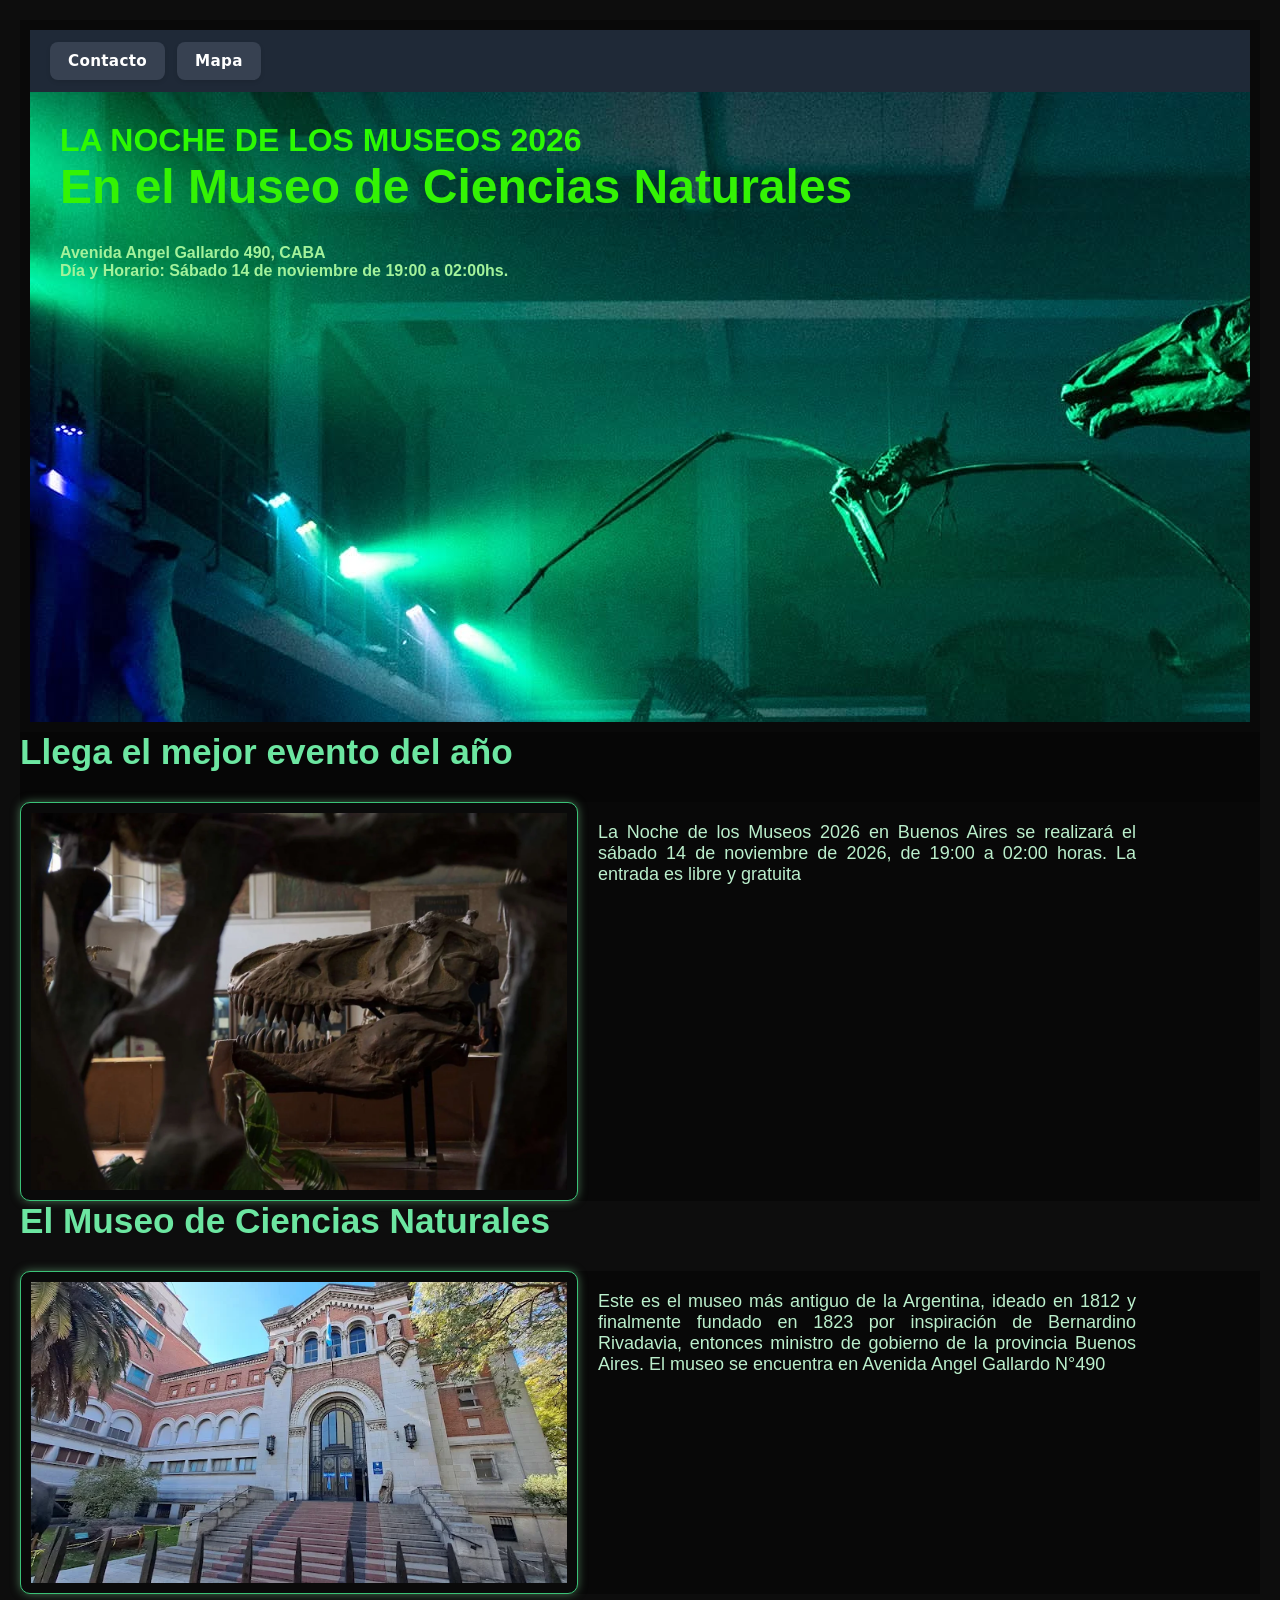
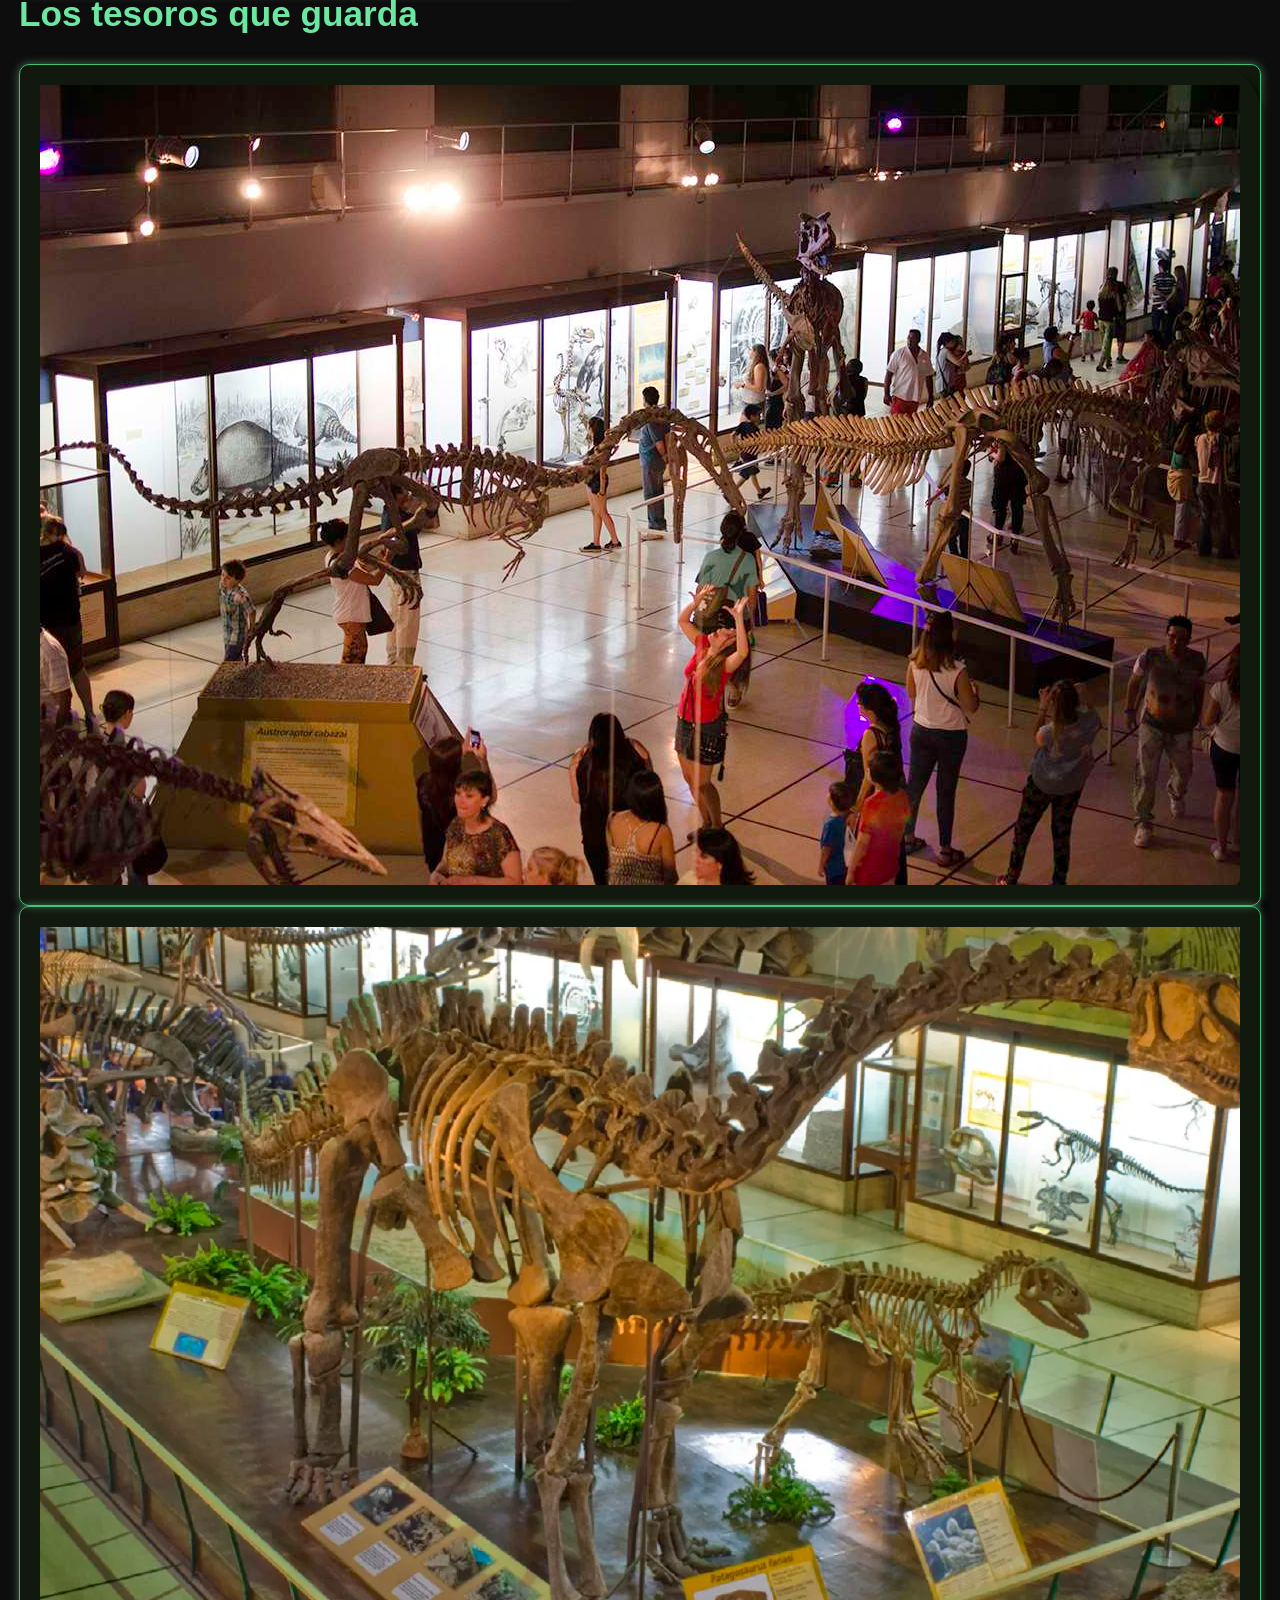
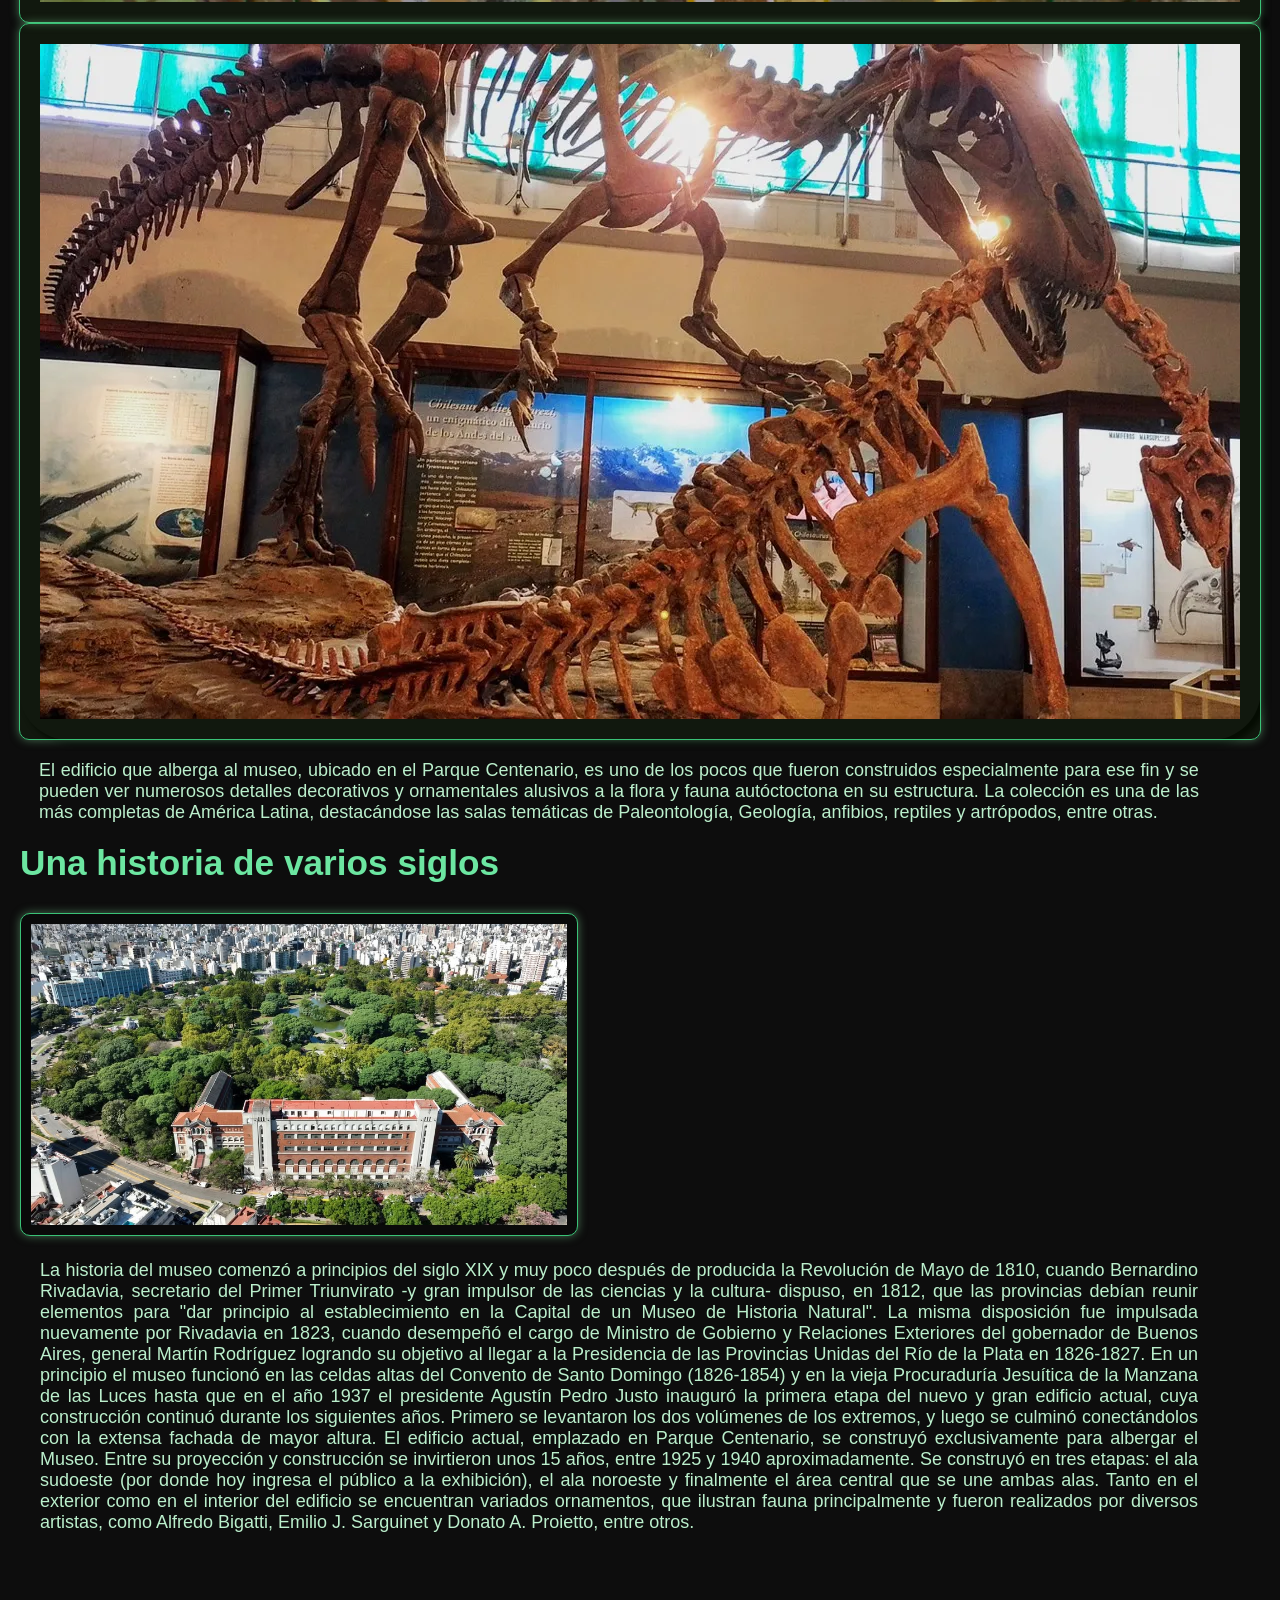
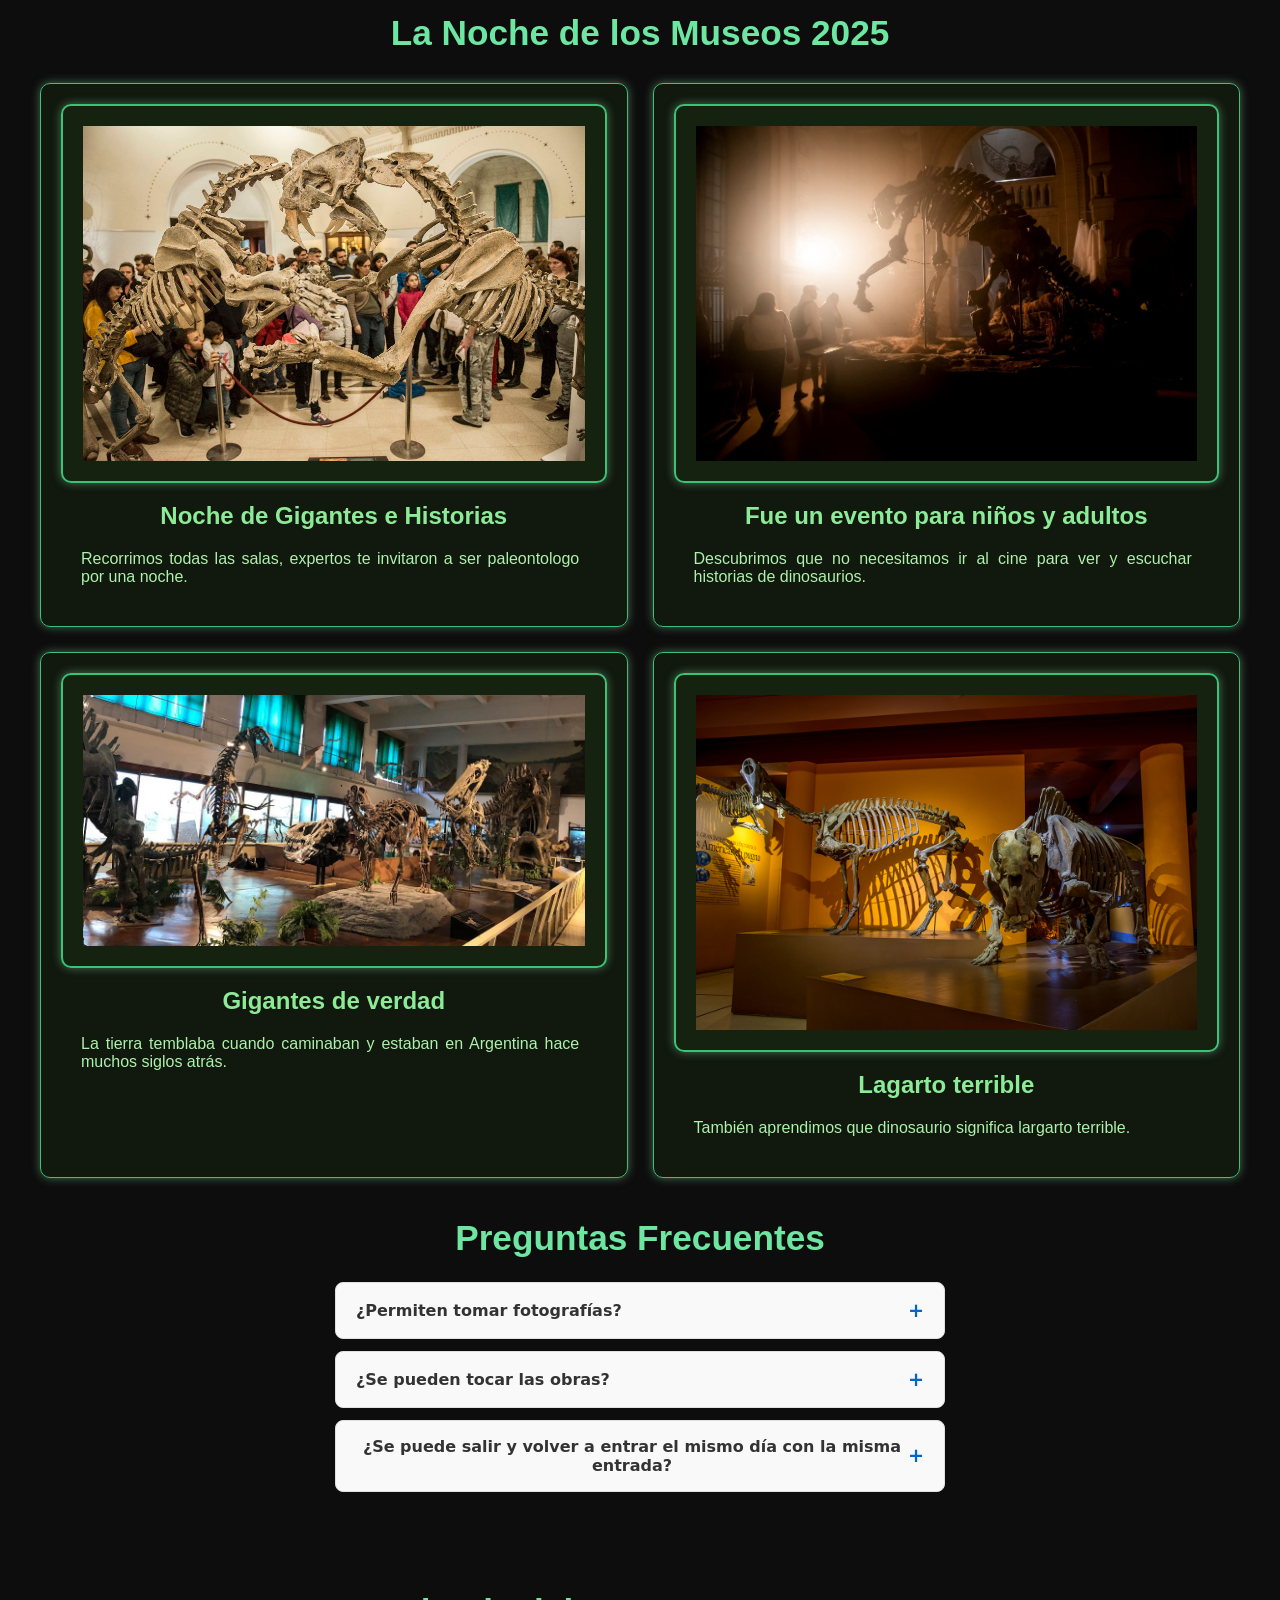
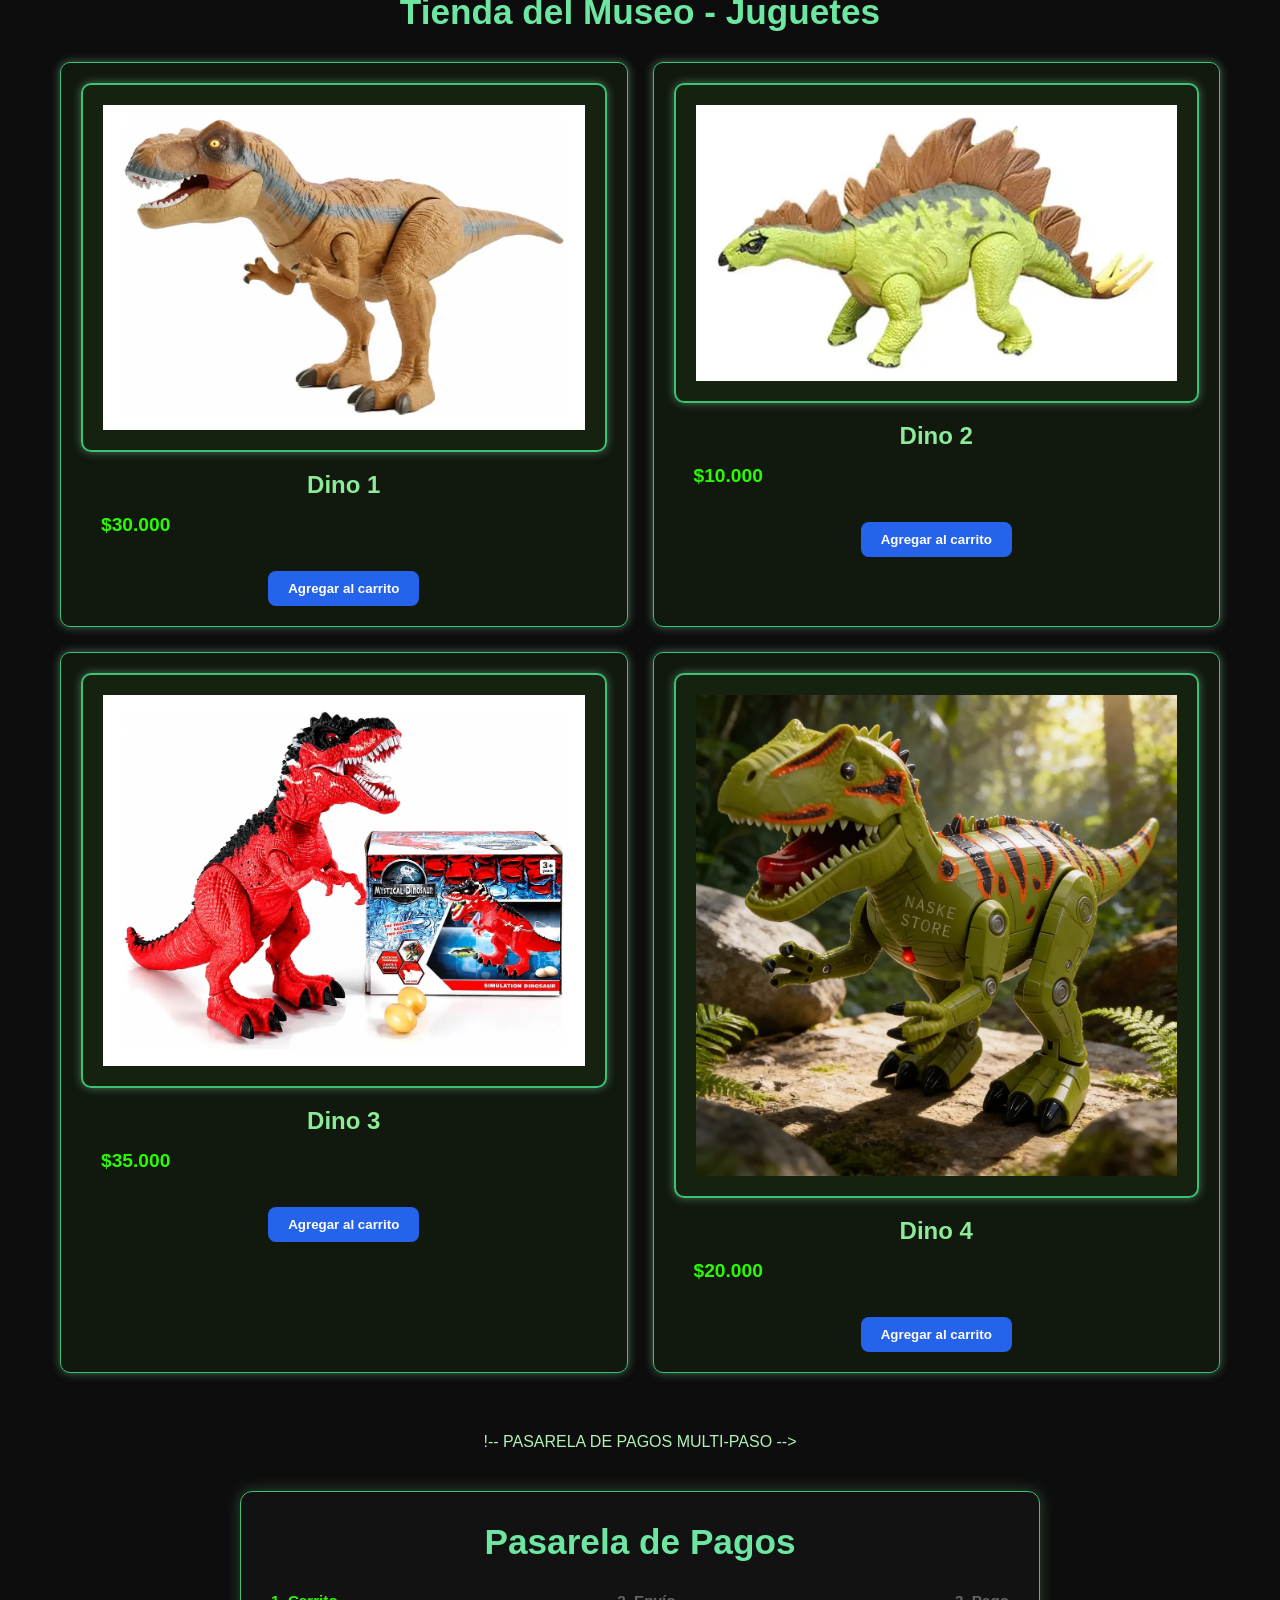
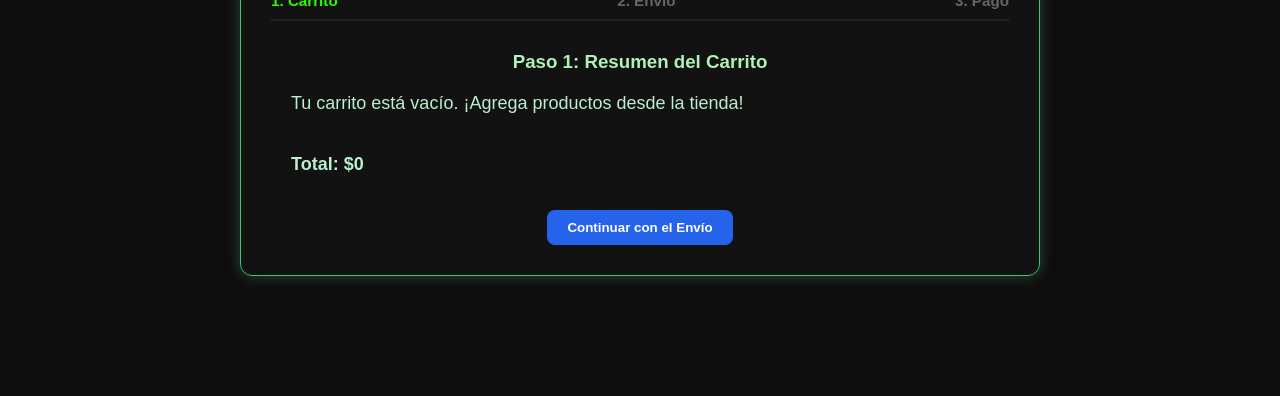
==== commit 1dbc0814: "a4" ====
--- a/index.html
+++ b/index.html
@@ -177,19 +177,19 @@
           <div class="card">
             <img src="Imagen/Dino 2.webp" alt="Dino 2">
             <h3>Dino 2</h3>
-            <p class="precio">$30.000</p>
+            <p class="precio">$10.000</p>
             <button class="btn-comprar" onclick="agregarAlCarrito('Dino 2', 30000)">Agregar al carrito</button>
           </div>
           <div class="card">
             <img src="Imagen/Dino 3.webp" alt="Dino 3">
             <h3>Dino 3</h3>
-            <p class="precio">$30.000</p>
+            <p class="precio">$35.000</p>
             <button class="btn-comprar" onclick="agregarAlCarrito('Dino 3', 30000)">Agregar al carrito</button>
           </div>
           <div class="card">
             <img src="Imagen/Dino 4.webp" alt="Dino 4">
             <h3>Dino 4</h3>
-            <p class="precio">$30.000</p>
+            <p class="precio">$20.000</p>
             <button class="btn-comprar" onclick="agregarAlCarrito('Dino 4', 30000)">Agregar al carrito</button>
           </div>
         </div>
--- a/style.css
+++ b/style.css
@@ -5,8 +5,9 @@
     box-sizing: border-box;
 }
 
+
 body {
-    background-color: #0d0d0d; 
+    background-color: #0d0d0d;
     color: #b0f1b6;
     font-family: 'Roboto', sans-serif;
     display: flex;
@@ -18,6 +19,7 @@
     text-align: justify;
 }
 
+
 .banner {
     background-image: url("Imagen/Noche imagen 2.jpg");
     width: 100%;
@@ -29,10 +31,12 @@
     padding: 30px;
 }
 
+
 .banner h2 {
     font-size: 3em;
-    color: rgb(51, 245, 3);
-}
+    color: rgb(52, 243, 4);
+}
+
 
 header {
     background-color: #090909;
@@ -40,6 +44,7 @@
     padding: 10px;
     top: 0;
 }
+
 
 nav {
   width: 100%;
@@ -89,19 +94,23 @@
 
 
 
+
 label, input {
     display: block;
     margin-top: 10px;
 }
 
+
 form {
     color: #91d9b2;
     font-weight: lighter;
 }
 
+
 h1 {
     color: #2cfa02;
 }
+
 
 h2, .performers h2 {
     font-family: 'Trebuchet MS', 'Lucida Sans Unicode', 'Lucida Grande', 'Lucida Sans', Arial, sans-serif;
@@ -110,9 +119,11 @@
     font-size: 2.2em;
 }
 
+
 h4 {
     color: #a3f29b;
 }
+
 
 p {
     text-align: justify;
@@ -125,15 +136,18 @@
     color: #bbefcc;
 }
 
+
 main {
     background-color: rgb(6, 6, 6);
 }
+
 
 .Contenedor {
     background-color: rgb(8, 8, 8);
     display: flex;
     flex-wrap: wrap;
 }
+
 
 .imagen {
     background-color: rgb(10, 10, 10);
@@ -147,13 +161,15 @@
     box-shadow: 0 0 20px rgba(145, 232, 180, 0.8);
 }
 
+
 .párrafo {
     padding: 10px;
     width: 45%;
     font-family: Arial, Helvetica, sans-serif;
     font-weight: lighter;
-    font-size: large;   
-}
+    font-size: large;  
+}
+
 
 img {
     background-color: rgba(51, 122, 23, 0.1);
@@ -164,10 +180,12 @@
     transition: transform 0.3s ease, box-shadow 0.3s ease;
 }
 
+
 img:hover {
     transform: translateY(-5px);
     box-shadow: 0 0 20px rgba(145, 232, 180, 0.8);
 }
+
 
 .contenedorImg {
     display: flex;
@@ -178,6 +196,7 @@
     box-shadow: 5px 5px 5px #000000;
 }
 
+
 .grid {
     display: grid;
     grid-template-columns: repeat(3, 1fr);
@@ -186,10 +205,12 @@
     padding: 20px;
 }
 
+
 .performers {
     text-align: center;
     padding: 60px 20px;
 }
+
 
 .card-grid {
     display: grid;
@@ -197,6 +218,7 @@
     gap: 25px;
     justify-items: center;
 }
+
 
 .card {
     background-color: rgba(51, 122, 23, 0.1);
@@ -207,10 +229,12 @@
     transition: transform 0.3s ease, box-shadow 0.3s ease;
 }
 
+
 .card:hover {
     transform: translateY(-5px);
     box-shadow: 0 0 20px rgba(145, 232, 180, 0.8);
 }
+
 
 .card img {
     width: 100%;
@@ -218,20 +242,22 @@
     border: 2px solid #3ac277;
 }
 
+
 .card h3 {
     margin-top: 15px;
     font-size: 1.5em;
     color: #8deb97;
 }
 
+
 .card p {
     margin-top: 10px;
     font-size: 1em;
-    color: #d5f3d3;
+    color: #bff1bc;
 }
 .faq-container { max-width: 650px;
     margin: 40px auto;
-     padding: 0 20px; font-family: system-ui, -apple-system, sans-serif; color: #080808;
+     padding: 0 20px; font-family: system-ui, -apple-system, sans-serif; color: #333;
      } 
 .faq-container h2 { text-align: center;
     margin-bottom: 24px; } 
@@ -272,6 +298,7 @@
         color: #090909;
     }
 
+
 @media screen and (max-width: 900px) {
     .Contenedor {
         background-color: rgb(8, 8, 8);
@@ -291,4 +318,119 @@
 }
 
 
-
+@media (min-width: 768px) {
+    .grid {
+        grid-template-columns: repeat(4, 1fr);
+        grid-template-rows: repeat(3, 1fr);
+        gap: 8px;
+    }
+}
+
+.card h3 {
+    margin-top: 15px;
+    font-size: 1.5em;
+    color: #8deb97;
+}
+
+.card p {
+    margin-top: 10px;
+    font-size: 1em;
+    color: #adf1aa;
+}
+
+/* Media Queries */
+@media screen and (max-width: 900px) {
+    .Contenedor {
+        background-color: rgb(8, 8, 8);
+    }
+    .imagen {
+        width: 100%;
+    }
+    img {
+        width: 40%;
+    }
+    .párrafo {
+        width: 100%;
+    }
+    h2, .performers h2 {
+        color: #5caa88;
+    }
+}
+/* Estilos para la Tienda y Pasarela Multi-paso */
+.btn-comprar {
+    display: inline-block;
+    margin-top: 15px;
+    background-color: #2563eb;
+    color: #ffffff;
+    padding: 10px 20px;
+    border: none;
+    border-radius: 8px;
+    font-weight: 600;
+    cursor: pointer;
+    transition: all 0.25s ease;
+}
+
+.btn-comprar:hover {
+    background-color: #1d4ed8;
+    transform: translateY(-2px);
+    box-shadow: 0 4px 10px rgba(37, 99, 235, 0.3);
+}
+
+.card .precio {
+    color: #2cfa02;
+    font-weight: bold;
+    font-size: 1.2rem;
+    margin-top: 5px;
+}
+
+.checkout-section {
+    width: 100%;
+    max-width: 800px;
+    margin: 40px auto;
+    padding: 30px;
+    background-color: rgba(18, 18, 18, 0.95);
+    border: 1px solid #3ac277;
+    border-radius: 12px;
+    box-shadow: 0 0 15px rgba(129, 209, 150, 0.3);
+}
+
+.checkout-container {
+    margin-top: 20px;
+}
+
+.step-indicators {
+    display: flex;
+    justify-content: space-between;
+    margin-bottom: 30px;
+    border-bottom: 2px solid #222;
+    padding-bottom: 10px;
+}
+
+.step-indicator {
+    font-size: 0.95rem;
+    color: #666;
+    font-weight: bold;
+}
+
+.step-indicator.active {
+    color: #2cfa02;
+}
+
+.checkout-step {
+    display: none;
+}
+
+.checkout-step.active {
+    display: block;
+}
+
+.checkout-step label {
+    margin-top: 15px;
+    font-size: 0.95rem;
+}
+
+
+
+
+
+
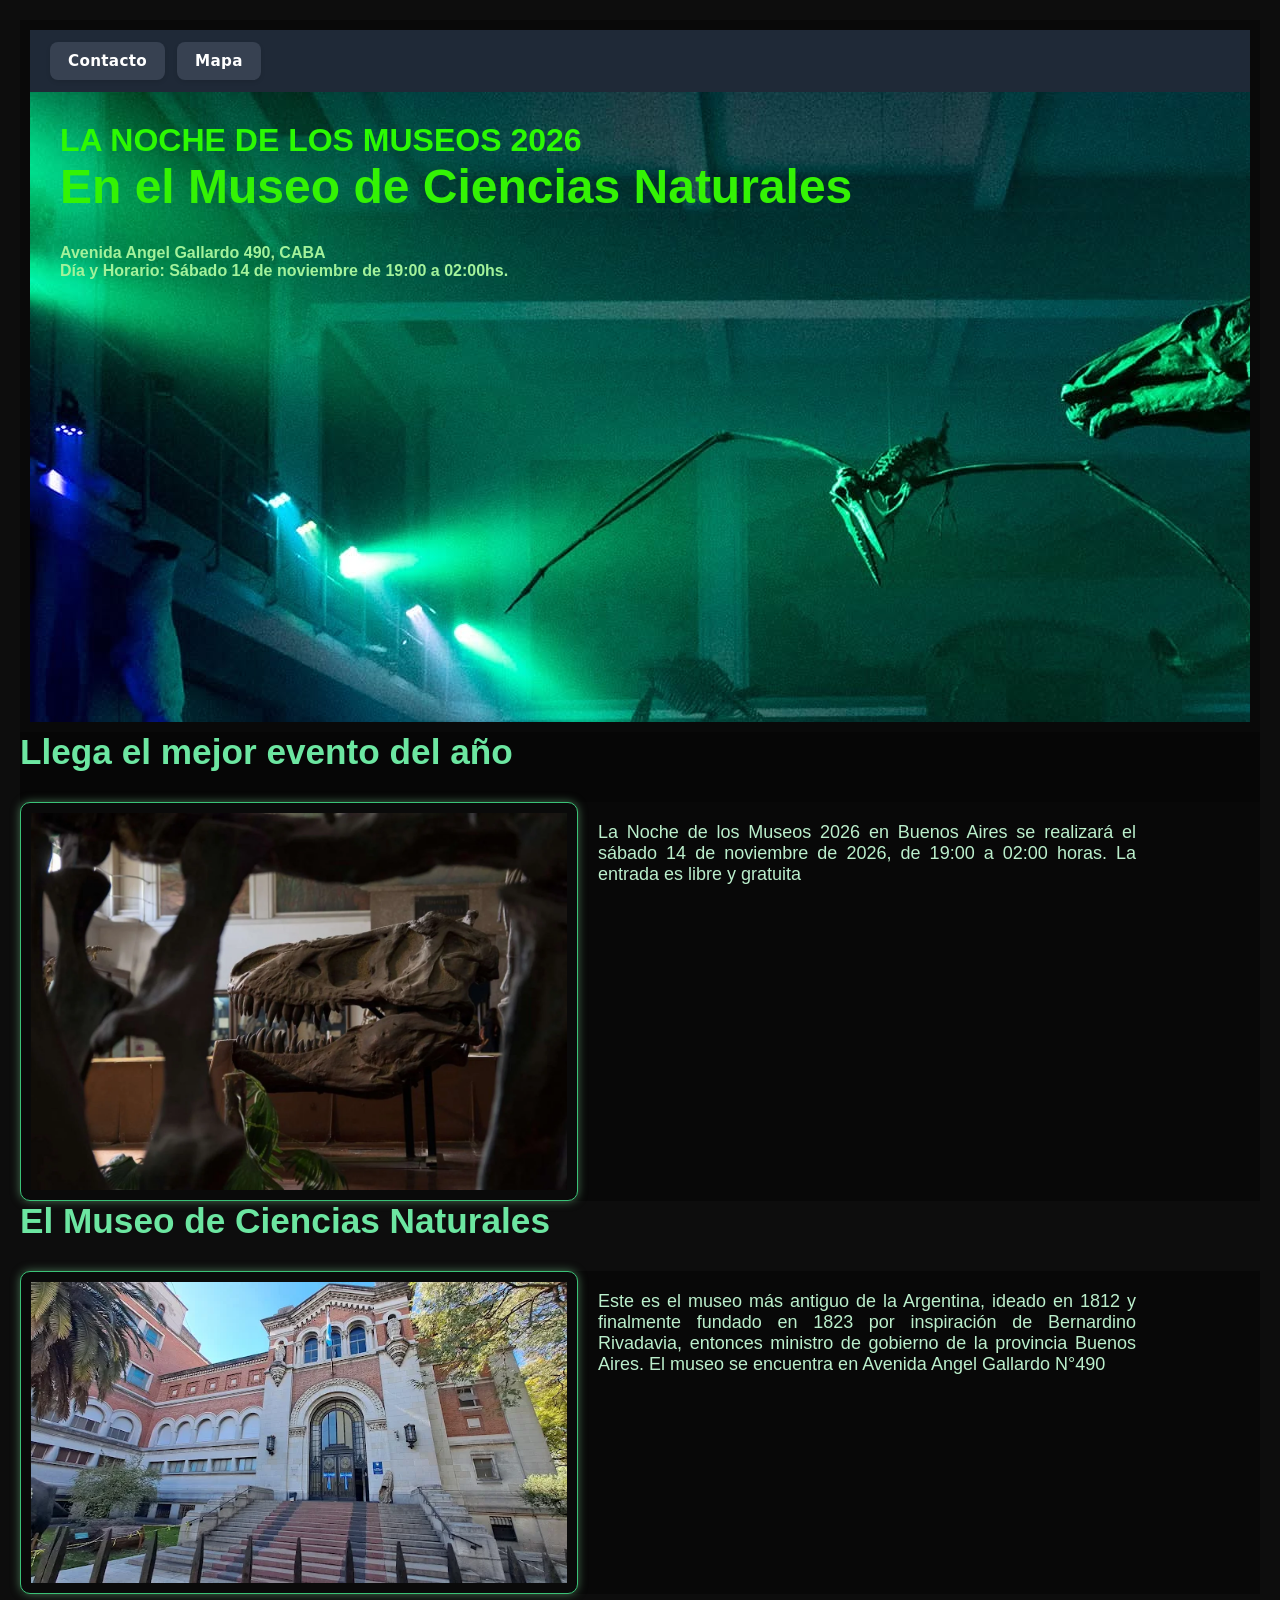
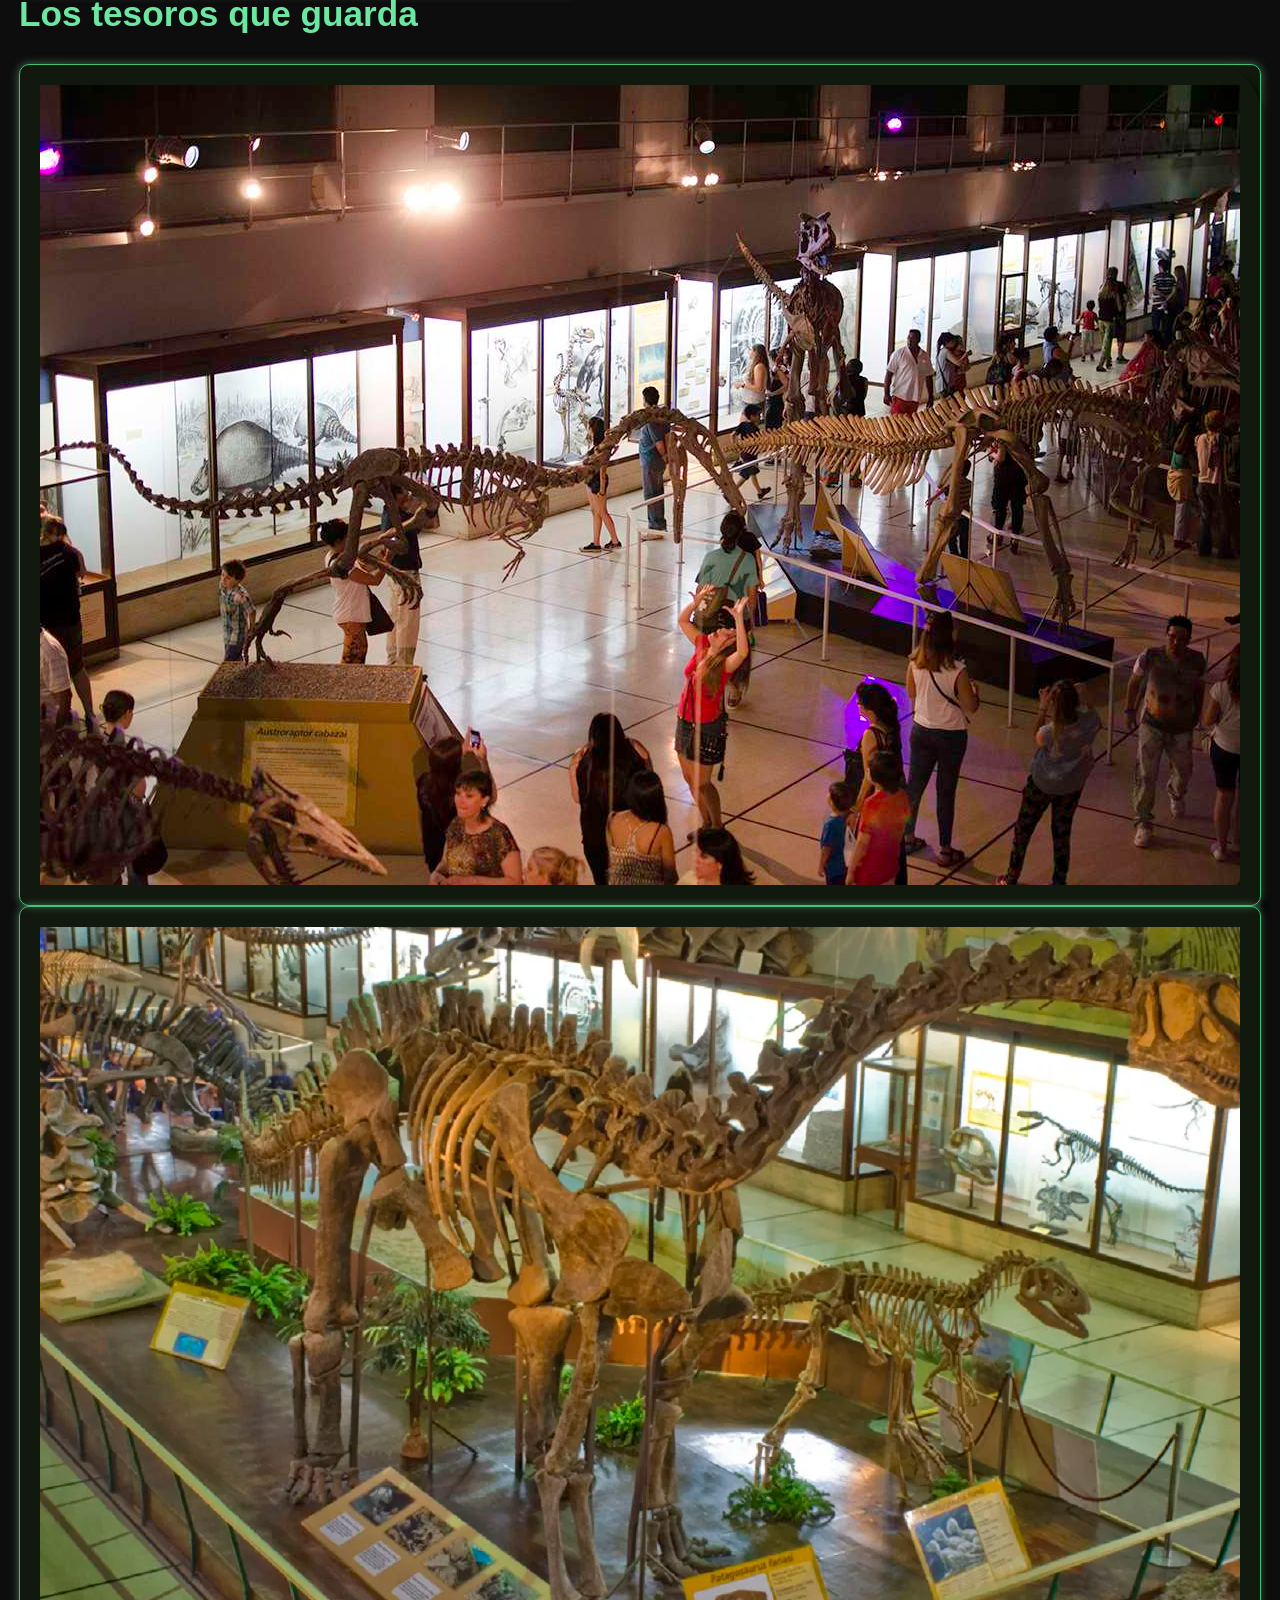
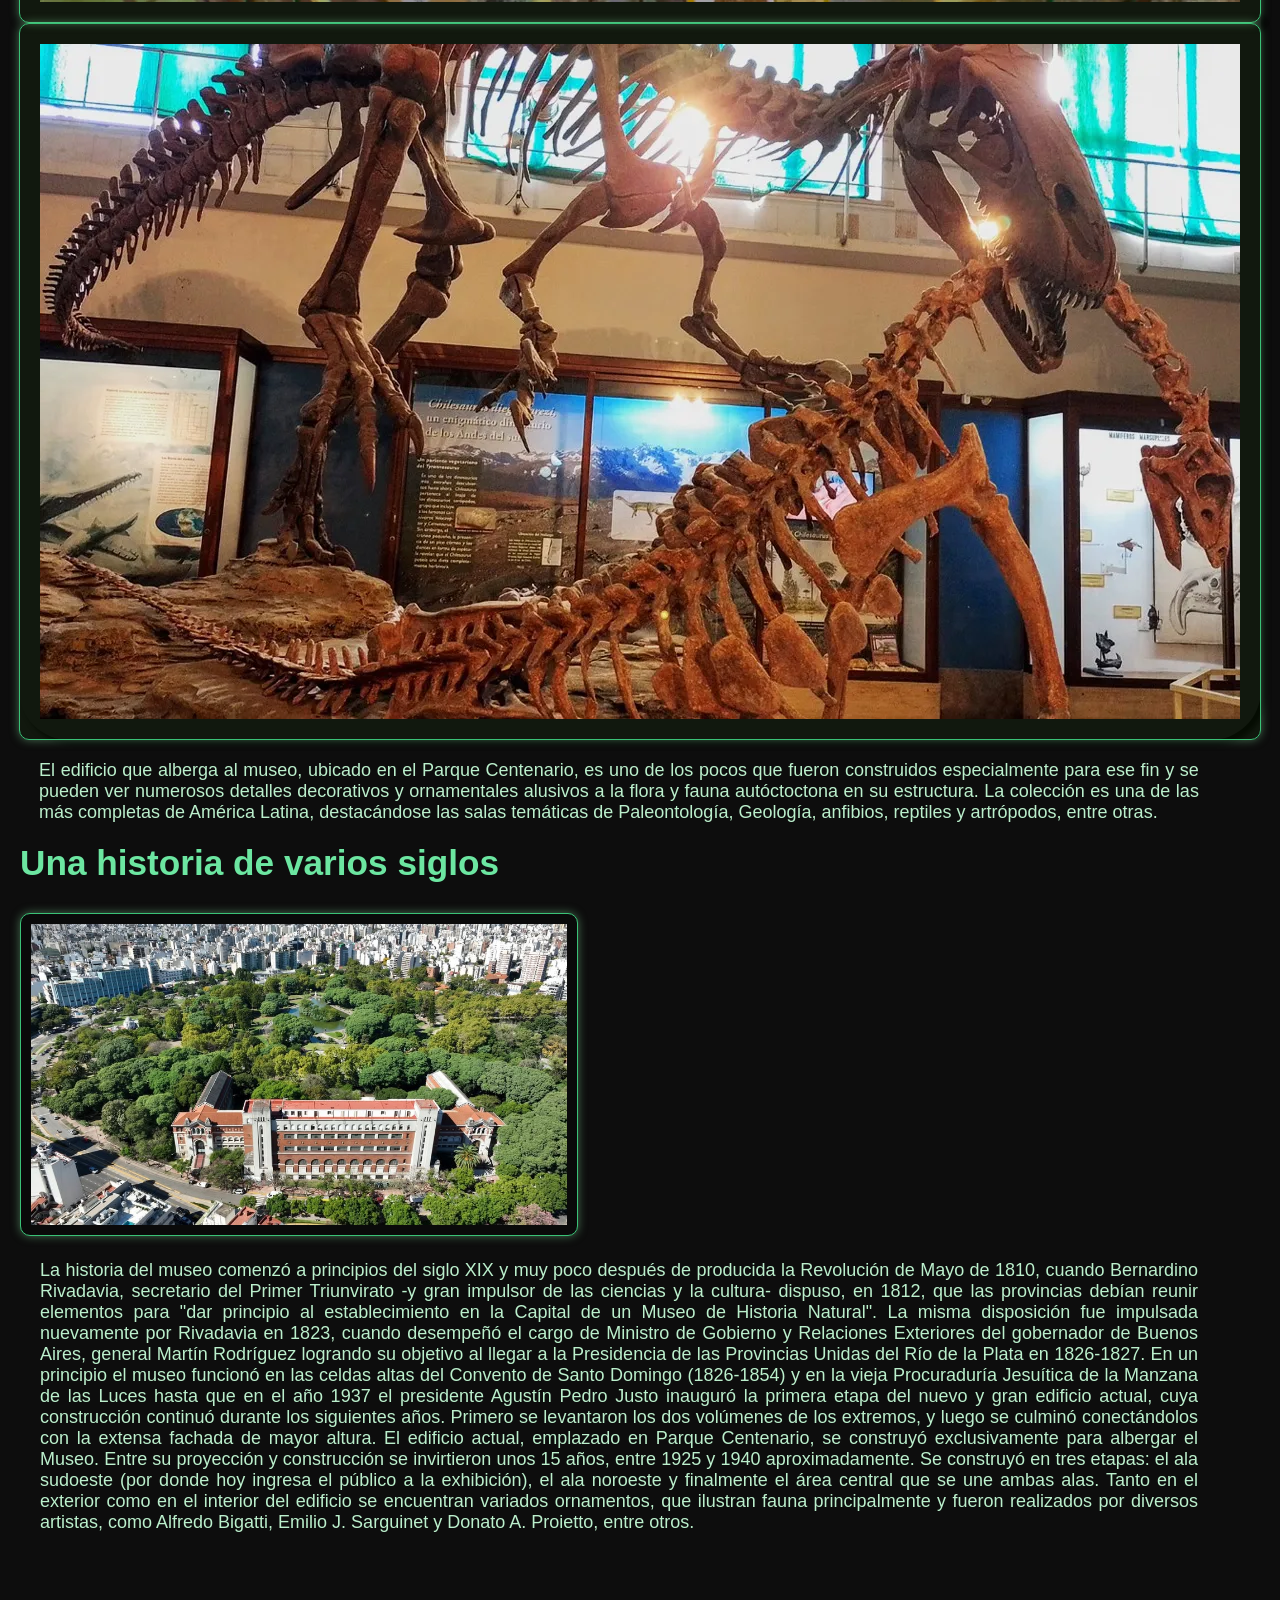
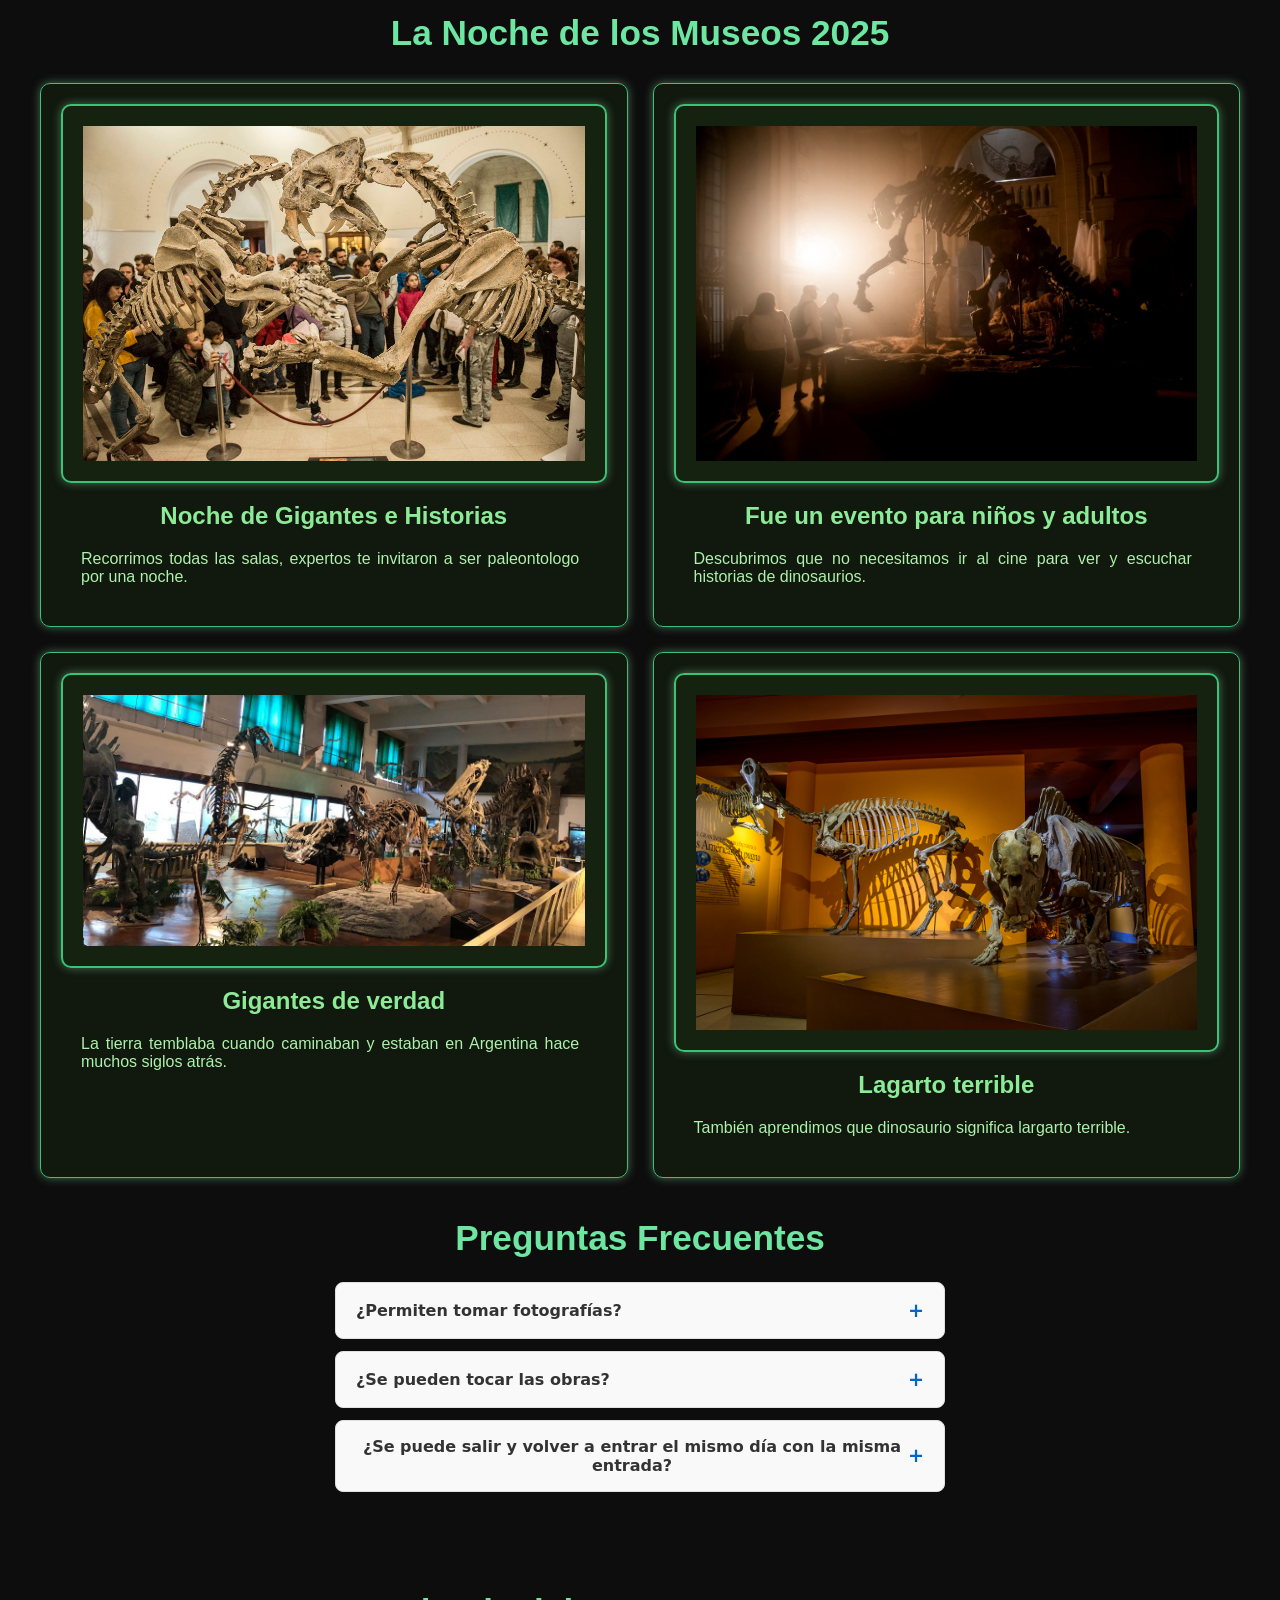
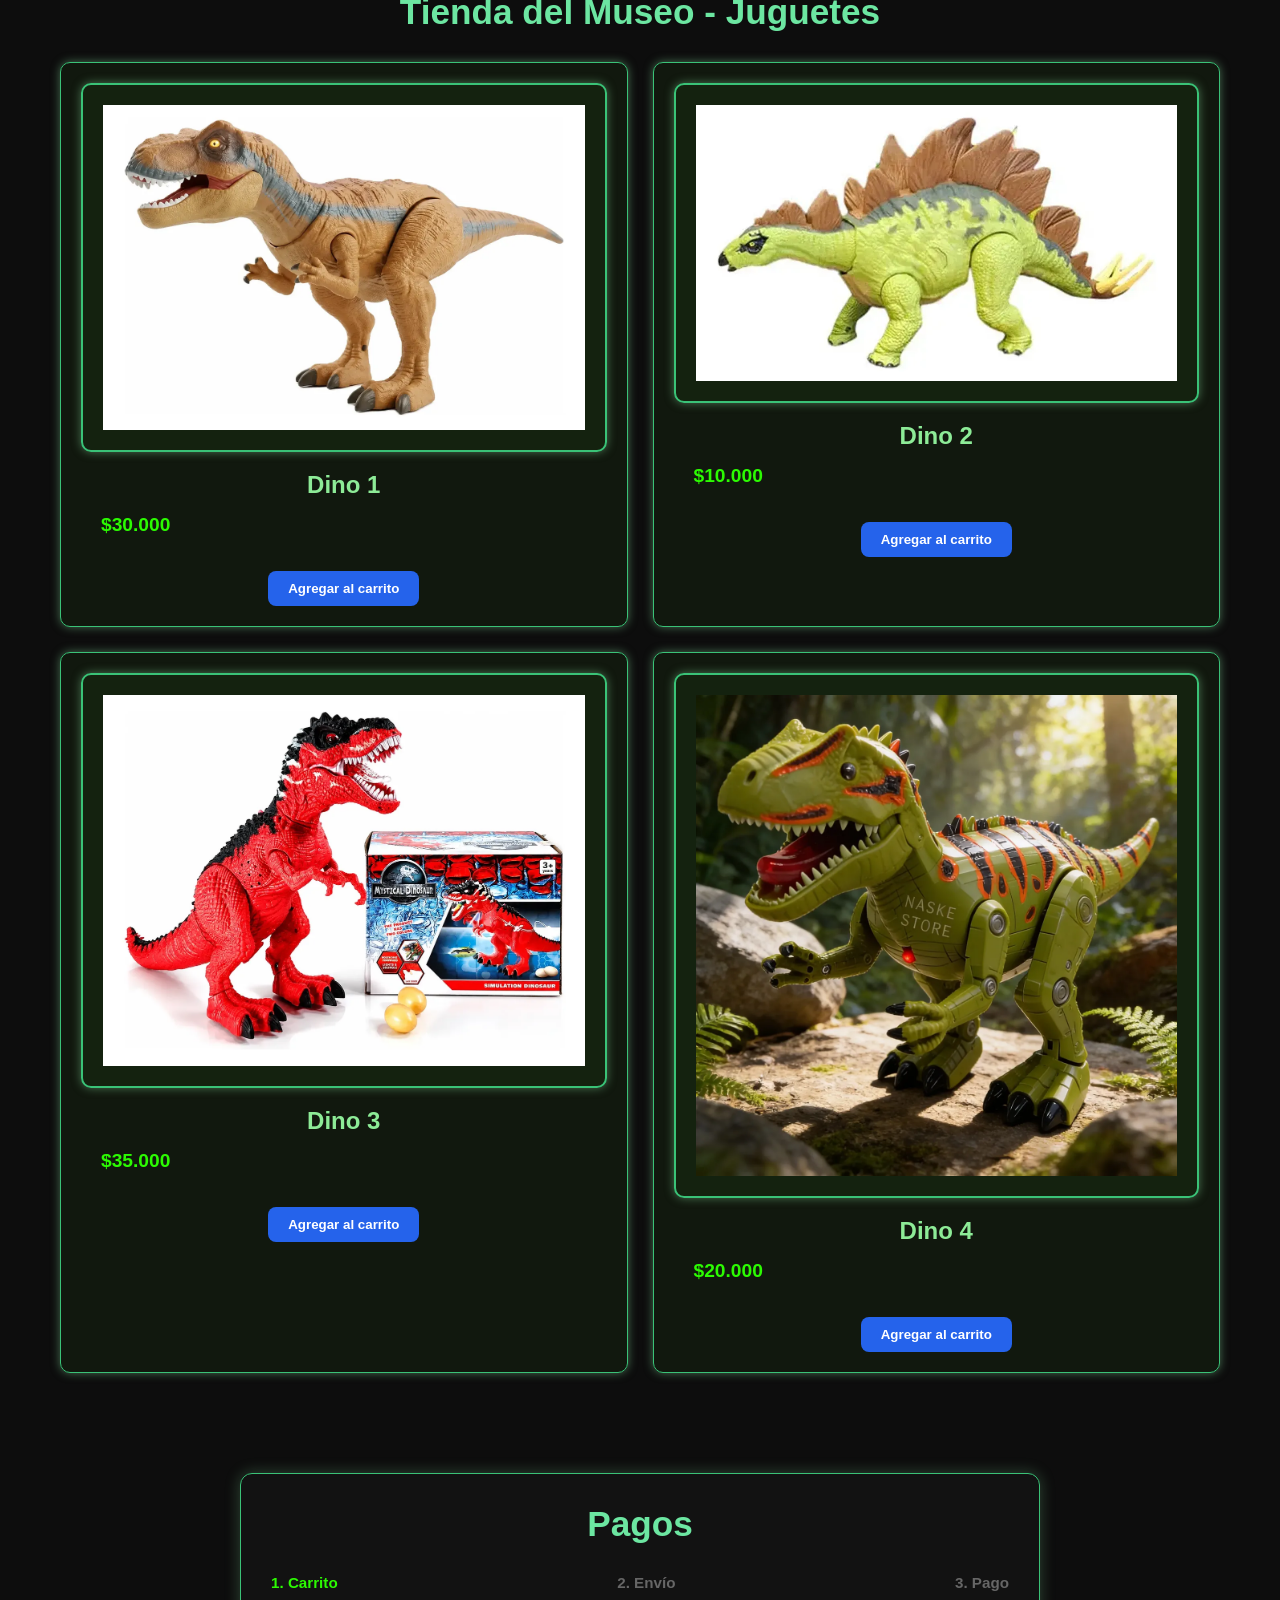
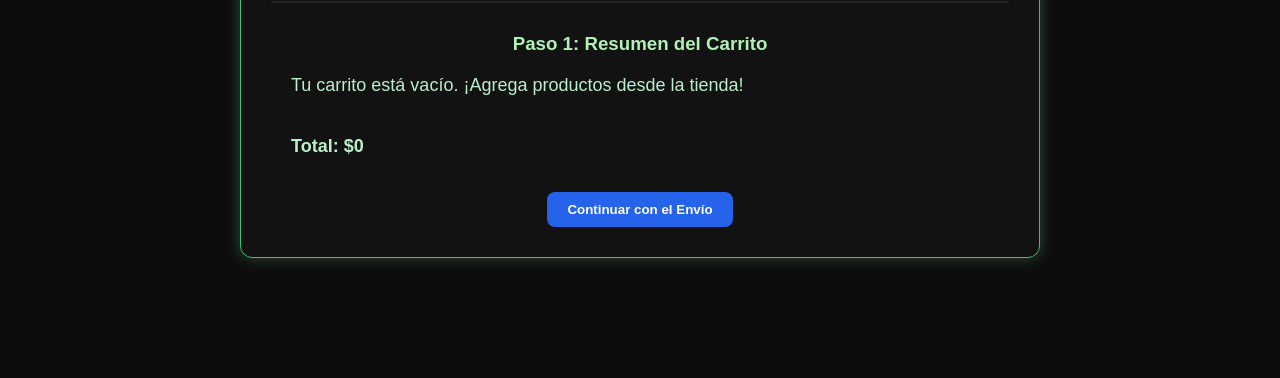
==== commit 58bd4da1: "a5" ====
--- a/index.html
+++ b/index.html
@@ -164,48 +164,48 @@
  <div class="faq-answer"> 
 <p>La salida es definitiva.</p>
  </div> </details> </section> 
- <!-- NUEVA SECCIÓN DE TIENDA -->
+ 
     <section id="tienda" class="performers">
         <h2>Tienda del Museo - Juguetes</h2>
         <div class="card-grid">
           <div class="card">
-            <img src="Imagen/Dino 1.webp" alt="Dino 1">
+            <img src="Imagen/Dino 1.webp" alt="Dino Marquito">
             <h3>Dino 1</h3>
             <p class="precio">$30.000</p>
             <button class="btn-comprar" onclick="agregarAlCarrito('Dino 1', 30000)">Agregar al carrito</button>
           </div>
           <div class="card">
-            <img src="Imagen/Dino 2.webp" alt="Dino 2">
+            <img src="Imagen/Dino 2.webp" alt="Dino Pedrito">
             <h3>Dino 2</h3>
             <p class="precio">$10.000</p>
             <button class="btn-comprar" onclick="agregarAlCarrito('Dino 2', 30000)">Agregar al carrito</button>
           </div>
           <div class="card">
-            <img src="Imagen/Dino 3.webp" alt="Dino 3">
+            <img src="Imagen/Dino 3.webp" alt="Dino Nachito">
             <h3>Dino 3</h3>
             <p class="precio">$35.000</p>
             <button class="btn-comprar" onclick="agregarAlCarrito('Dino 3', 30000)">Agregar al carrito</button>
           </div>
           <div class="card">
-            <img src="Imagen/Dino 4.webp" alt="Dino 4">
+            <img src="Imagen/Dino 4.webp" alt="Dino Felipe">
             <h3>Dino 4</h3>
             <p class="precio">$20.000</p>
             <button class="btn-comprar" onclick="agregarAlCarrito('Dino 4', 30000)">Agregar al carrito</button>
           </div>
         </div>
     </section>
-    !-- PASARELA DE PAGOS MULTI-PASO -->
+    
     <section id="checkout" class="checkout-section">
-        <h2>Pasarela de Pagos</h2>
+        <h2>Pagos</h2>
         <div class="checkout-container">
-            <!-- Indicadores de pasos -->
+            
             <div class="step-indicators">
                 <div class="step-indicator active" id="ind-step-1">1. Carrito</div>
                 <div class="step-indicator" id="ind-step-2">2. Envío</div>
                 <div class="step-indicator" id="ind-step-3">3. Pago</div>
             </div>
 
-            <!-- Paso 1: Resumen del Carrito -->
+            
             <div class="checkout-step active" id="step-1">
                 <h3>Paso 1: Resumen del Carrito</h3>
                 <div id="cart-items" style="margin-bottom: 20px; color: #bff1bc;">
@@ -214,7 +214,7 @@
                 <p><strong>Total: $<span id="cart-total">0</span></strong></p>
                 <button class="btn-comprar" onclick="irPaso(2)">Continuar con el Envío</button>
             </div>
-            <!-- Paso 2: Datos de Envío -->
+            
             <div class="checkout-step" id="step-2">
                 <h3>Paso 2: Datos de Envío</h3>
                 <form onsubmit="event.preventDefault(); irPaso(3);">
@@ -233,7 +233,7 @@
                     </div>
                 </form>
             </div>
-            <!-- Paso 3: Método de Pago y Confirmación -->
+            
             <div class="checkout-step" id="step-3">
                 <h3>Paso 3: Método de Pago y Confirmación</h3>
                 <form onsubmit="event.preventDefault(); finalizarCompra();">
@@ -257,7 +257,7 @@
                     </div>
                 </form>
             </div>
-            <!-- Mensaje de Éxito -->
+           
             <div class="checkout-step" id="step-success" style="text-align: center;">
                 <h3 style="color: #2cfa02;">¡Compra realizada con éxito!</h3>
                 <p>Gracias por tu adquisición. Te enviaremos los detalles de envío a tu correo electrónico.</p>
@@ -267,7 +267,7 @@
     </section>
 
     
-    <!-- Scripts para controlar la pasarela de pagos multi-paso -->
+    
     <script>
         let carrito = [];
 
--- a/style.css
+++ b/style.css
@@ -67,7 +67,7 @@
   align-items: center;
   gap: 6px;
   text-decoration: none;       
-  color: #ffffff;               /* Color del texto */
+  color: #ffffff;               
   background-color: #374151;  
   padding: 10px 18px;           
   border-radius: 8px;         
@@ -338,7 +338,7 @@
     color: #adf1aa;
 }
 
-/* Media Queries */
+
 @media screen and (max-width: 900px) {
     .Contenedor {
         background-color: rgb(8, 8, 8);
@@ -356,7 +356,7 @@
         color: #5caa88;
     }
 }
-/* Estilos para la Tienda y Pasarela Multi-paso */
+
 .btn-comprar {
     display: inline-block;
     margin-top: 15px;
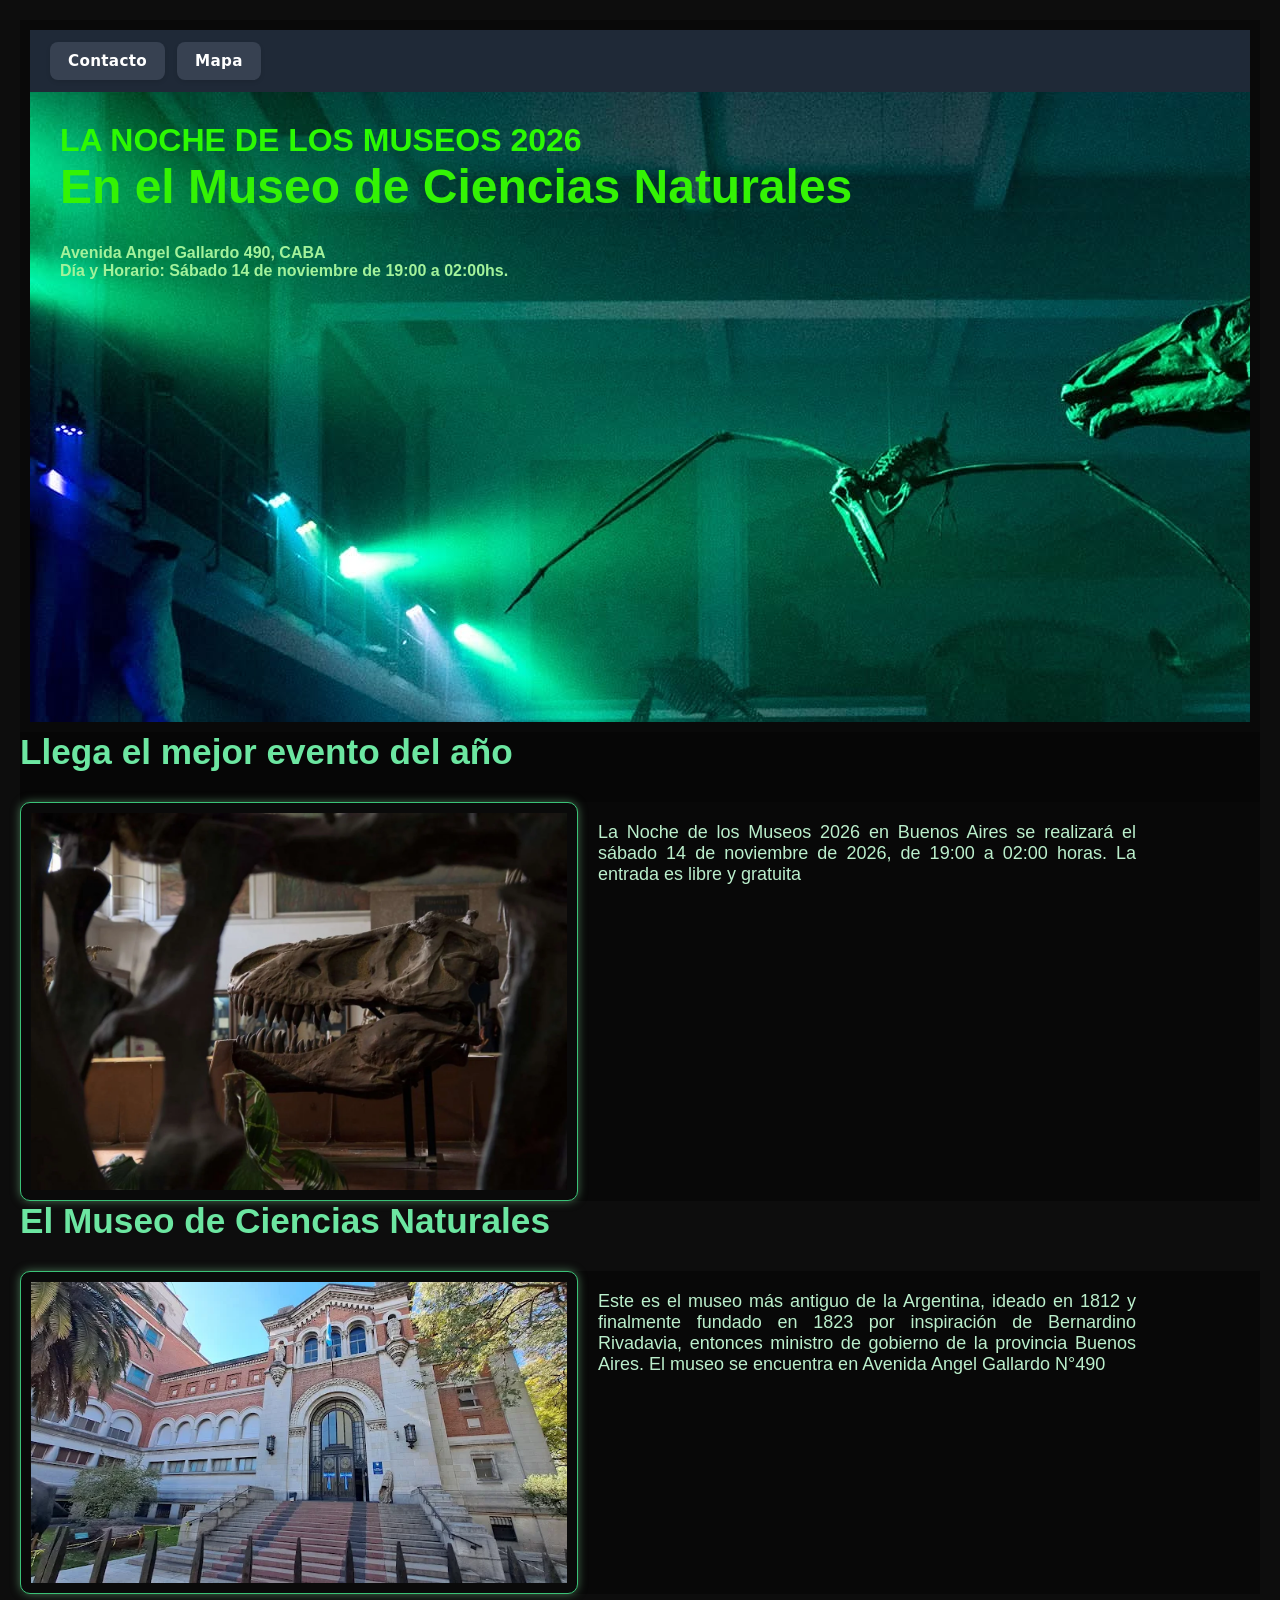
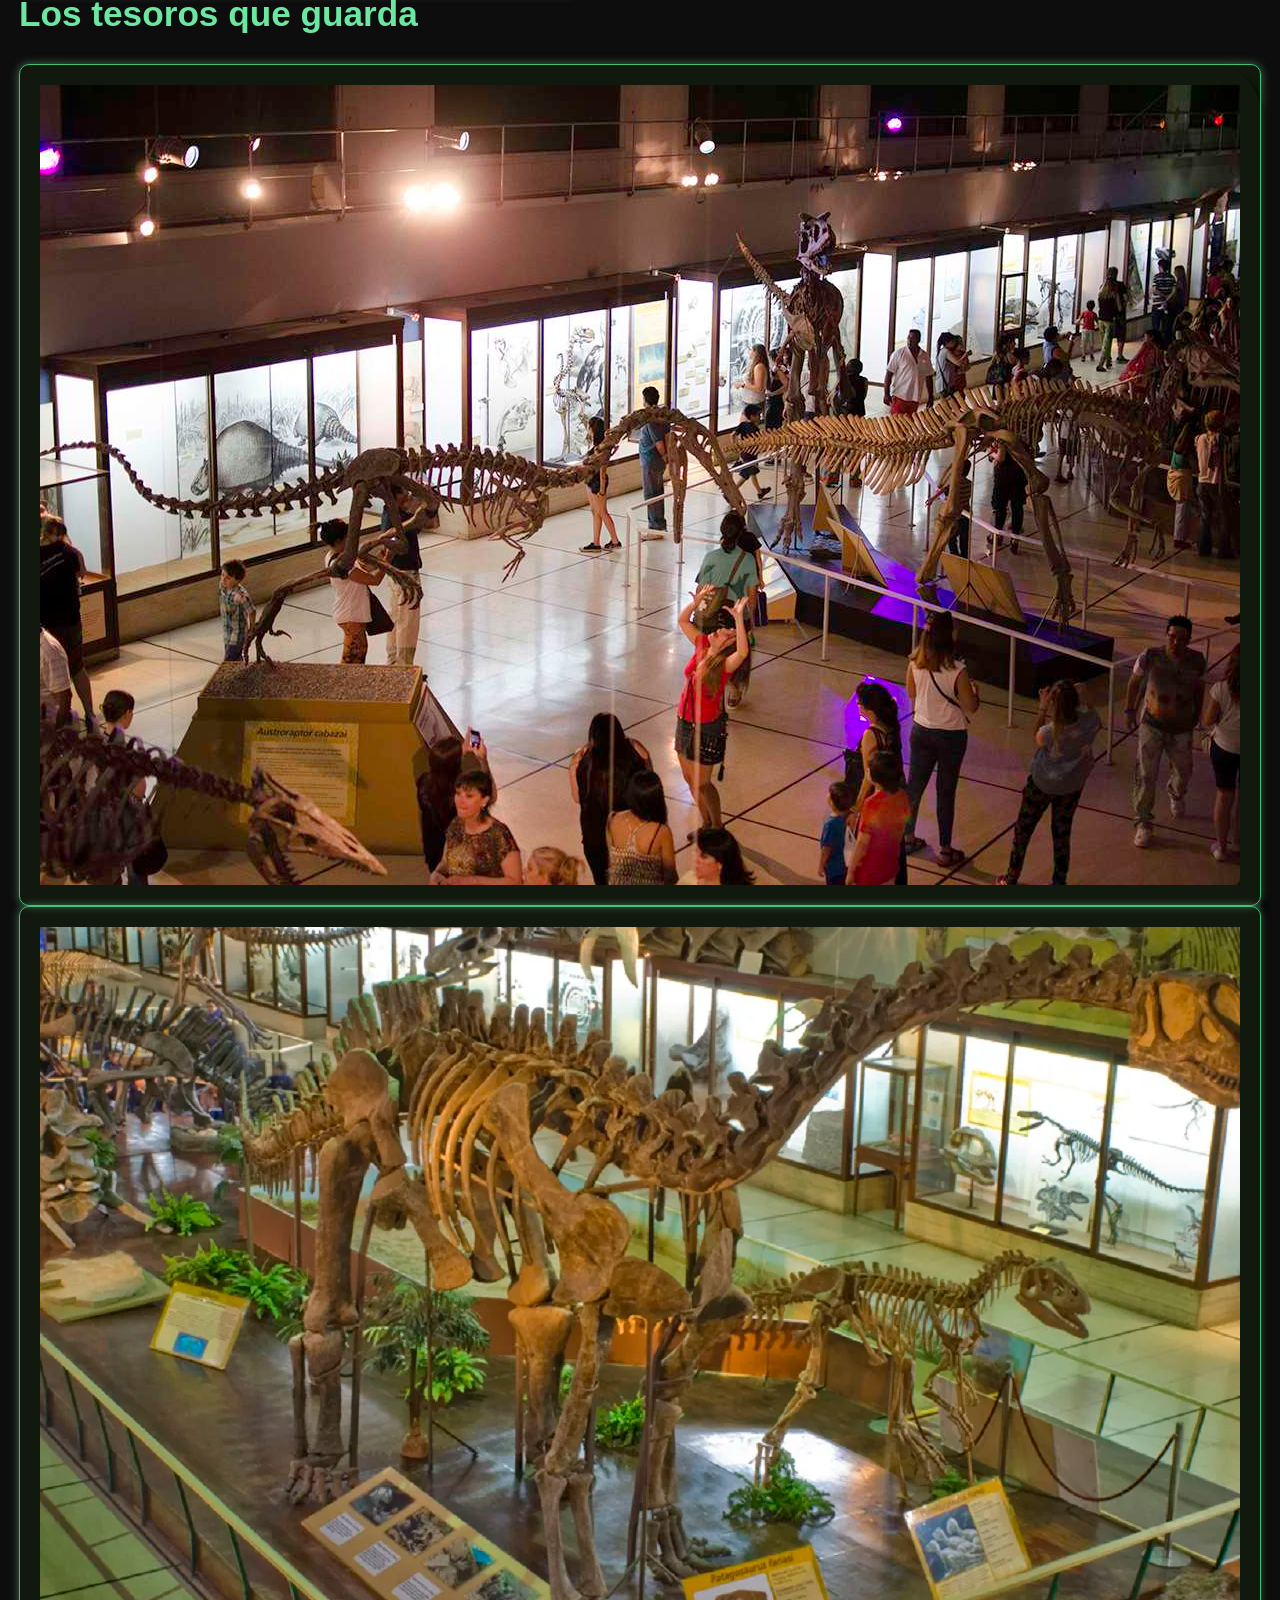
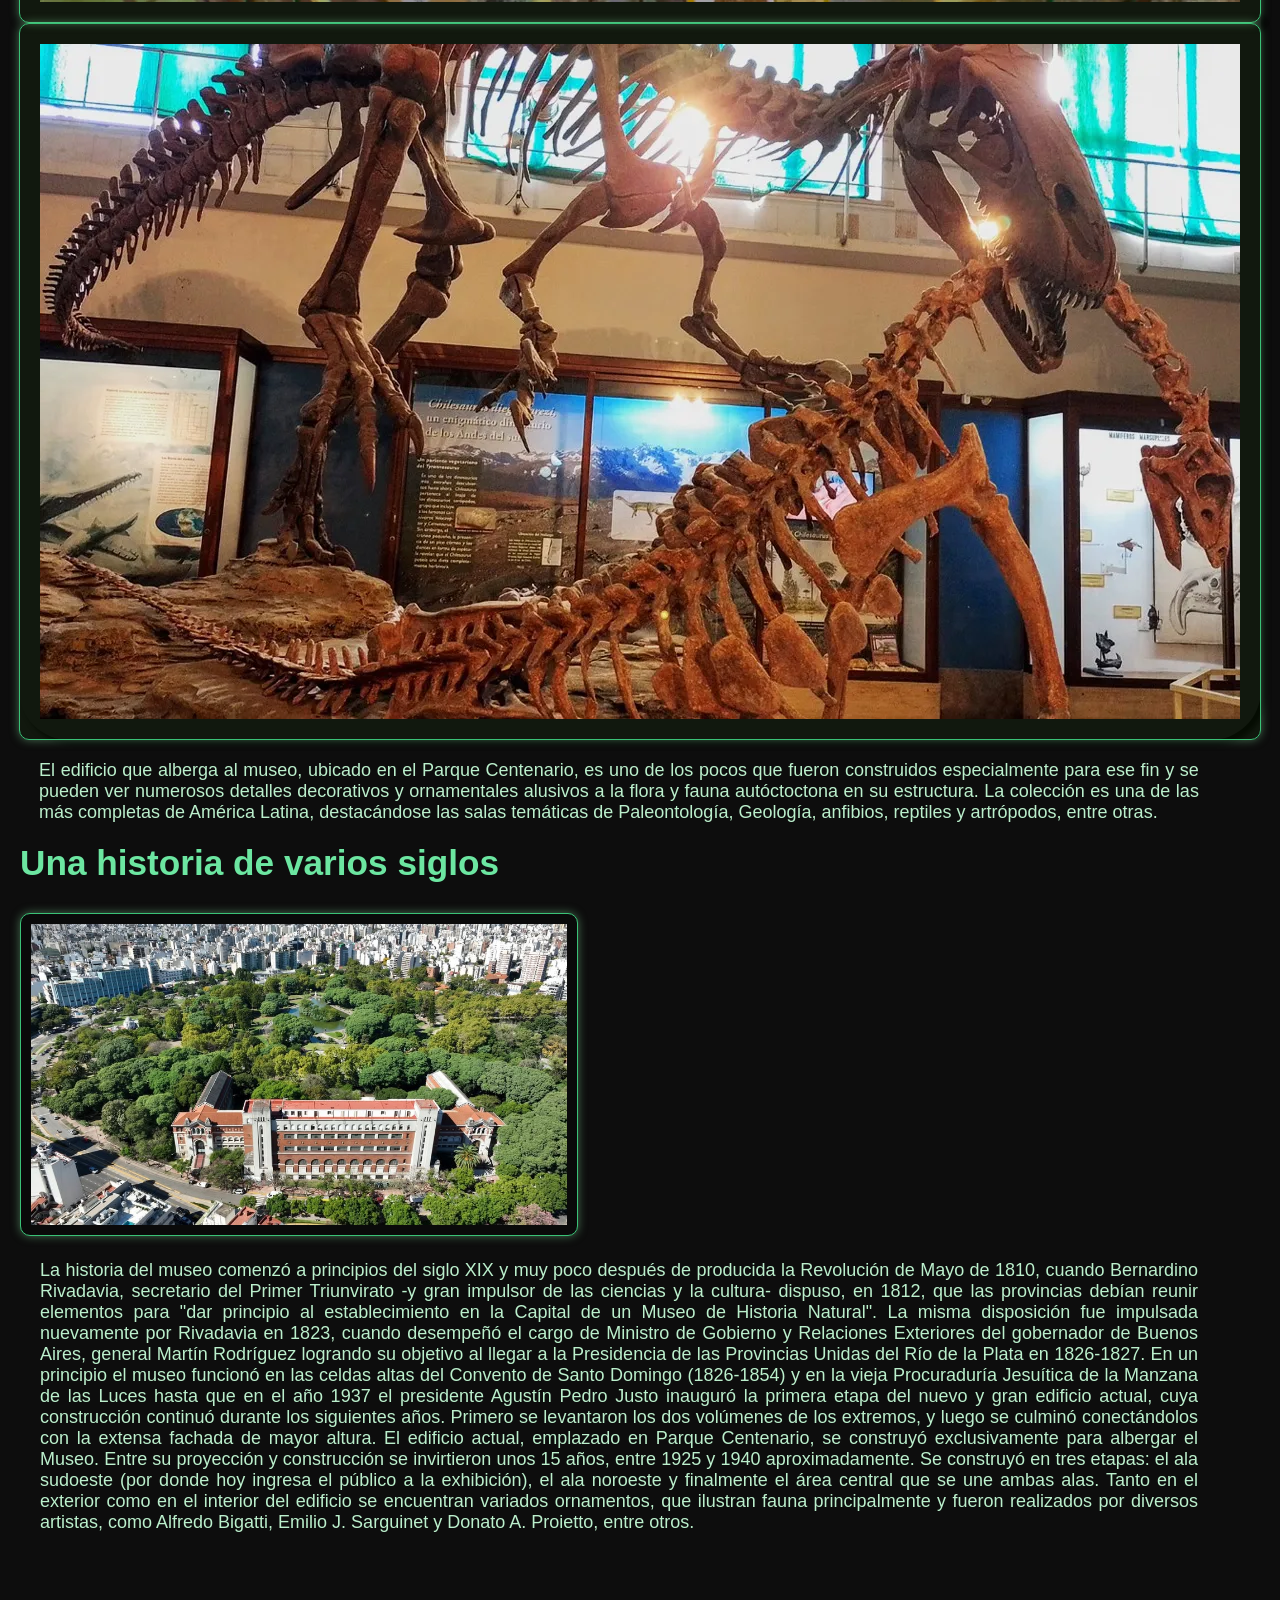
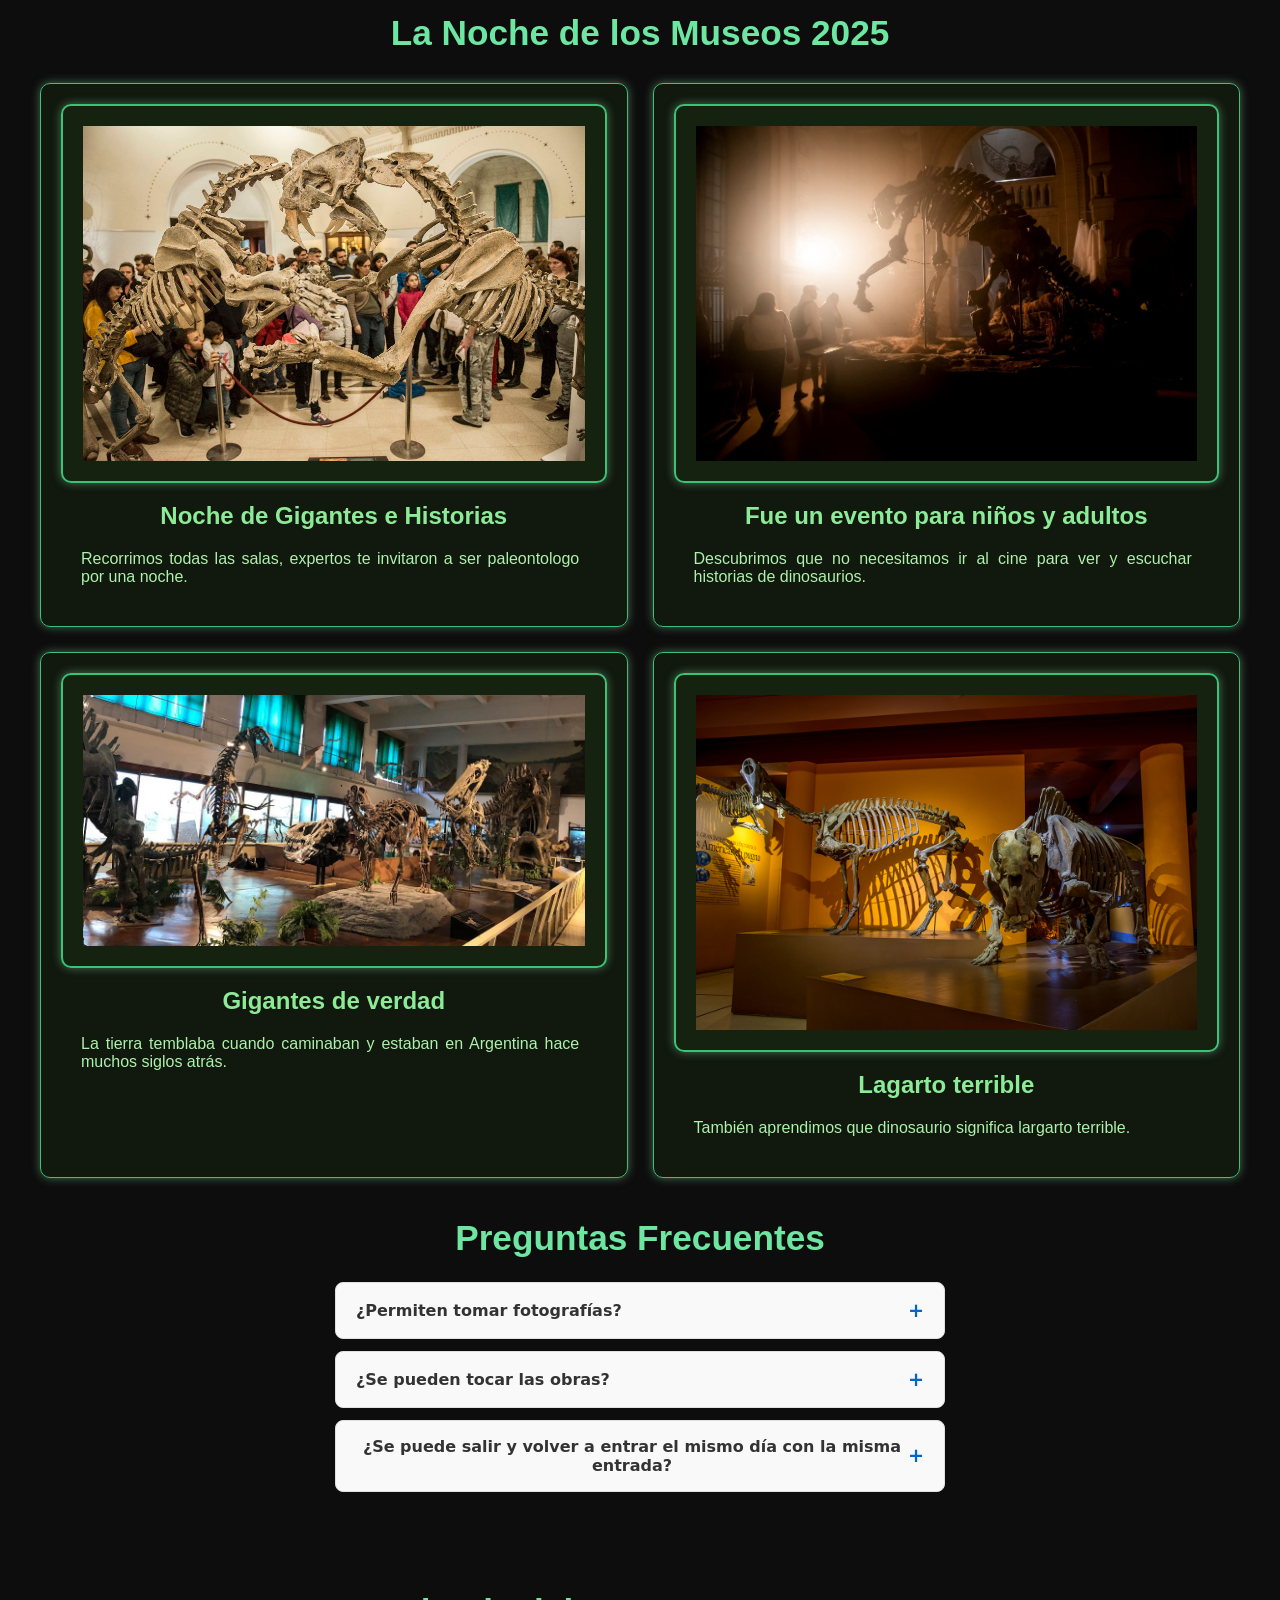
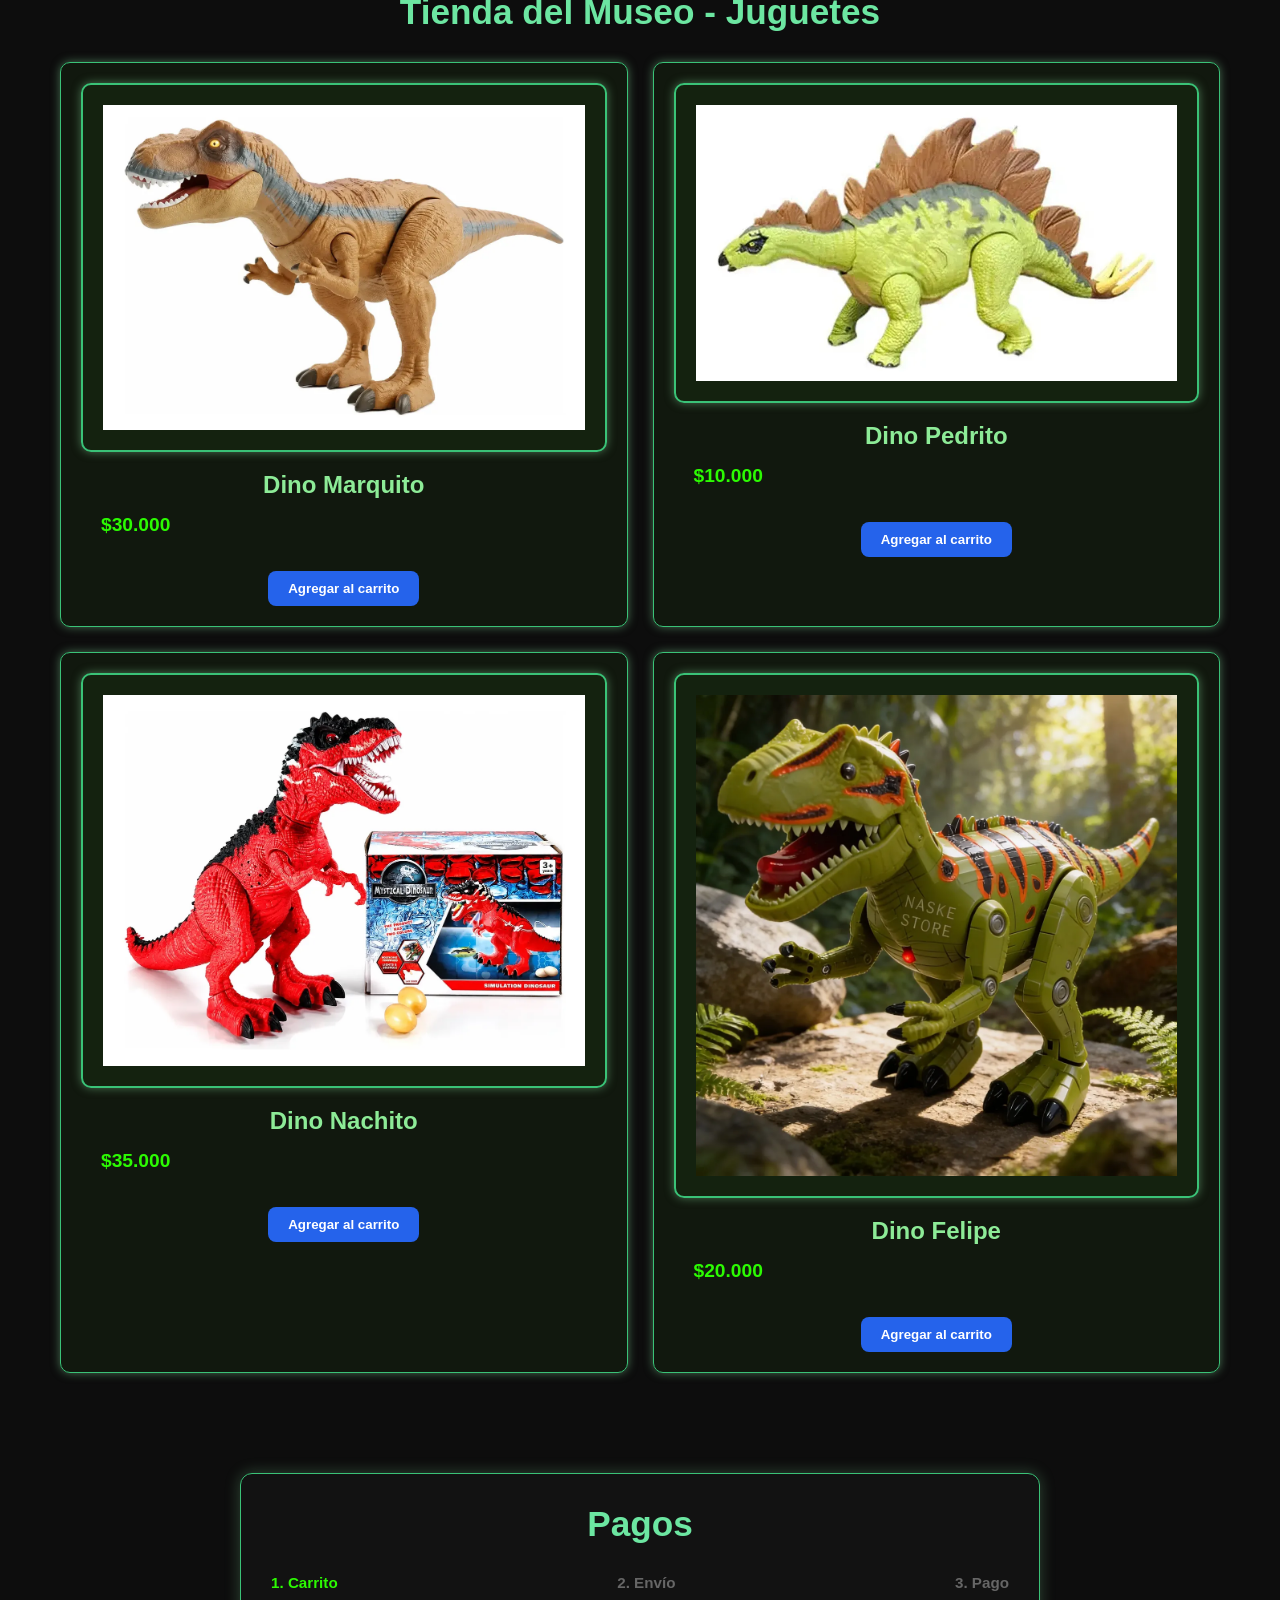
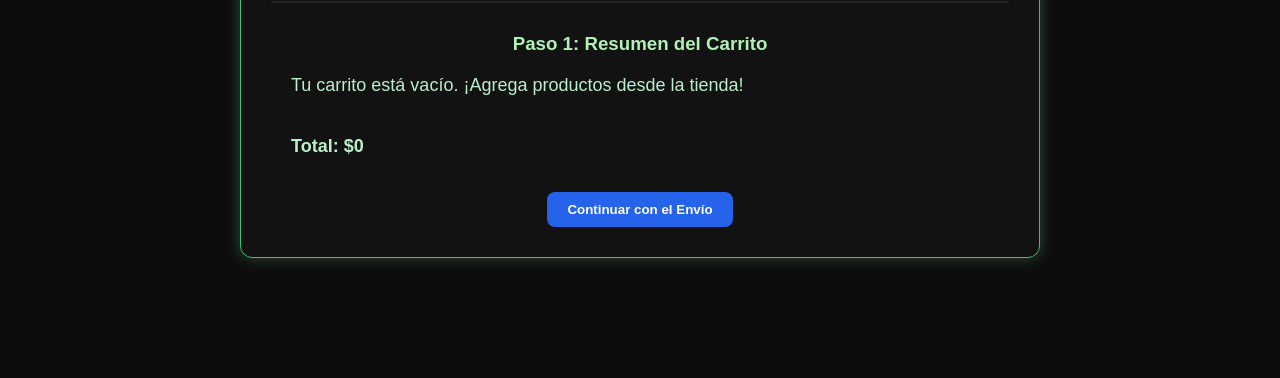
==== commit 279cf484: "a6" ====
--- a/index.html
+++ b/index.html
@@ -170,25 +170,25 @@
         <div class="card-grid">
           <div class="card">
             <img src="Imagen/Dino 1.webp" alt="Dino Marquito">
-            <h3>Dino 1</h3>
+            <h3>Dino Marquito</h3>
             <p class="precio">$30.000</p>
             <button class="btn-comprar" onclick="agregarAlCarrito('Dino 1', 30000)">Agregar al carrito</button>
           </div>
           <div class="card">
             <img src="Imagen/Dino 2.webp" alt="Dino Pedrito">
-            <h3>Dino 2</h3>
+            <h3>Dino Pedrito</h3>
             <p class="precio">$10.000</p>
             <button class="btn-comprar" onclick="agregarAlCarrito('Dino 2', 30000)">Agregar al carrito</button>
           </div>
           <div class="card">
             <img src="Imagen/Dino 3.webp" alt="Dino Nachito">
-            <h3>Dino 3</h3>
+            <h3>Dino Nachito</h3>
             <p class="precio">$35.000</p>
             <button class="btn-comprar" onclick="agregarAlCarrito('Dino 3', 30000)">Agregar al carrito</button>
           </div>
           <div class="card">
             <img src="Imagen/Dino 4.webp" alt="Dino Felipe">
-            <h3>Dino 4</h3>
+            <h3>Dino Felipe</h3>
             <p class="precio">$20.000</p>
             <button class="btn-comprar" onclick="agregarAlCarrito('Dino 4', 30000)">Agregar al carrito</button>
           </div>
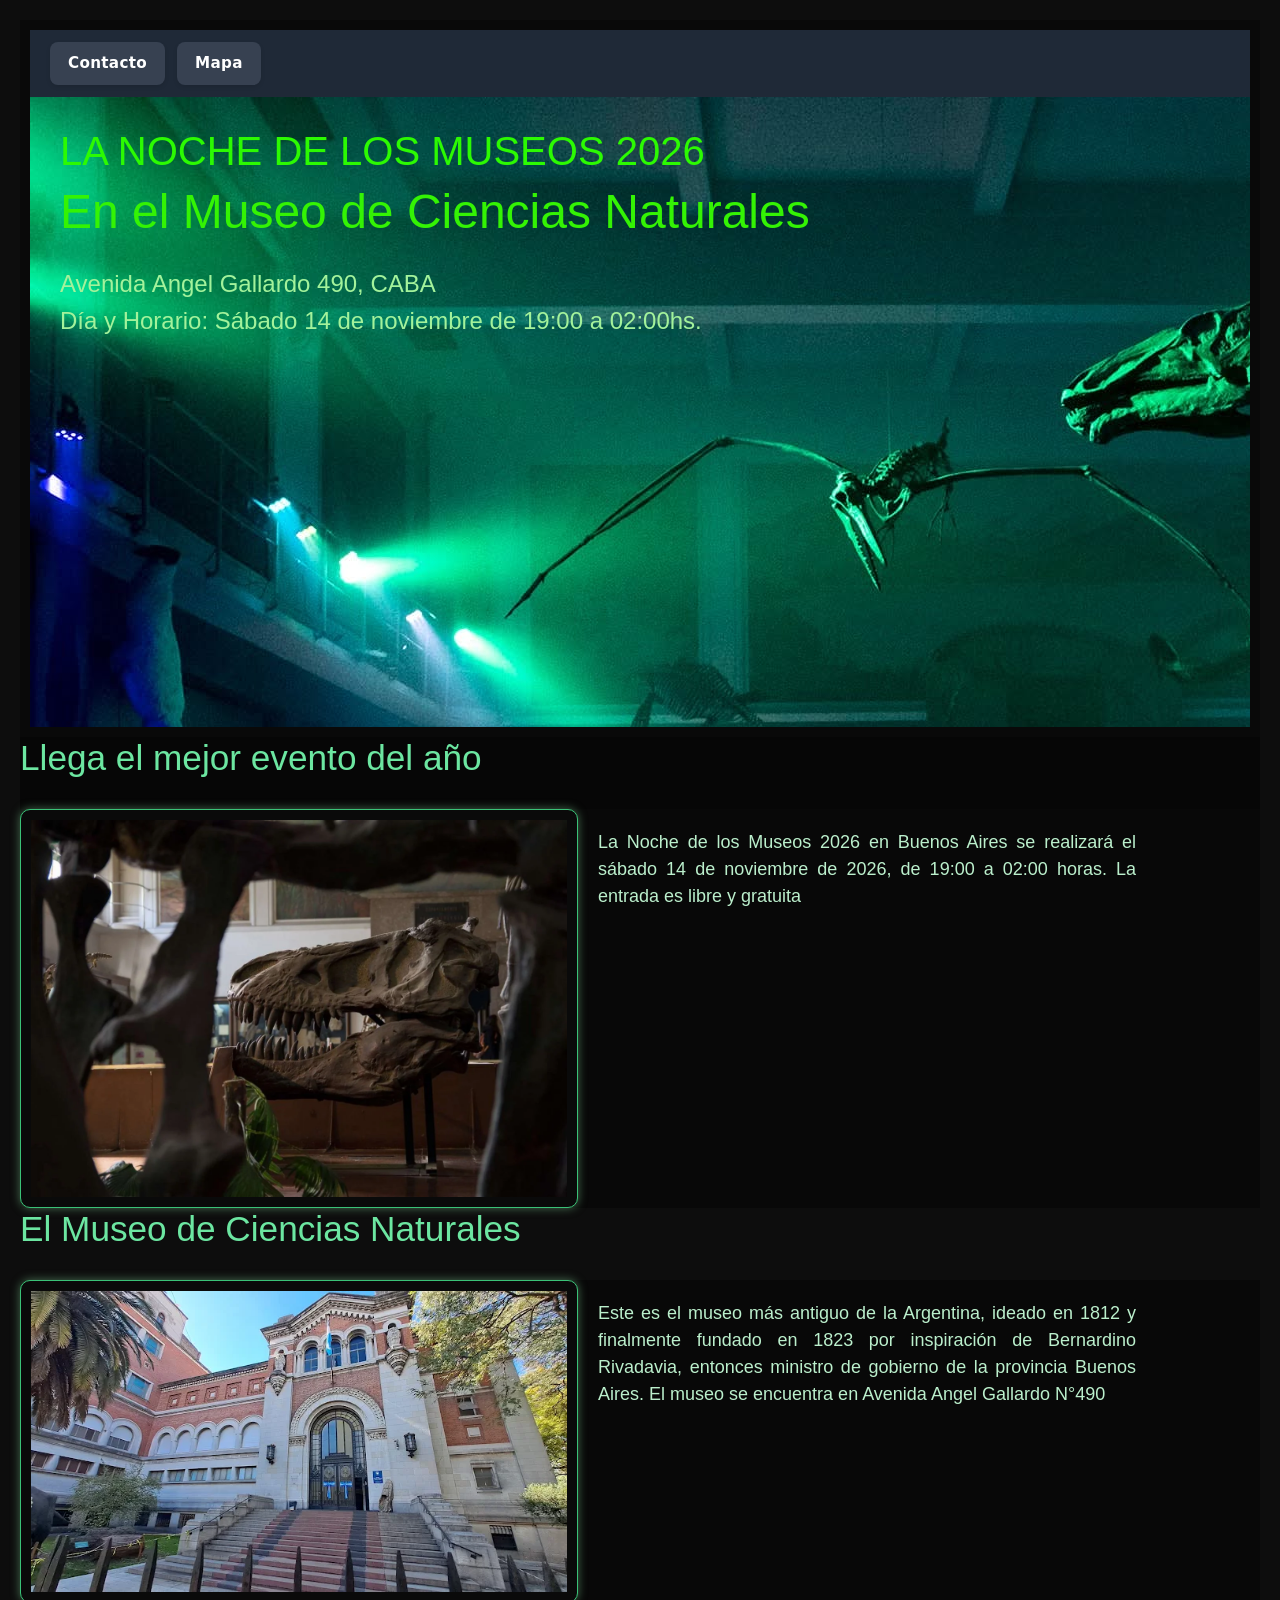
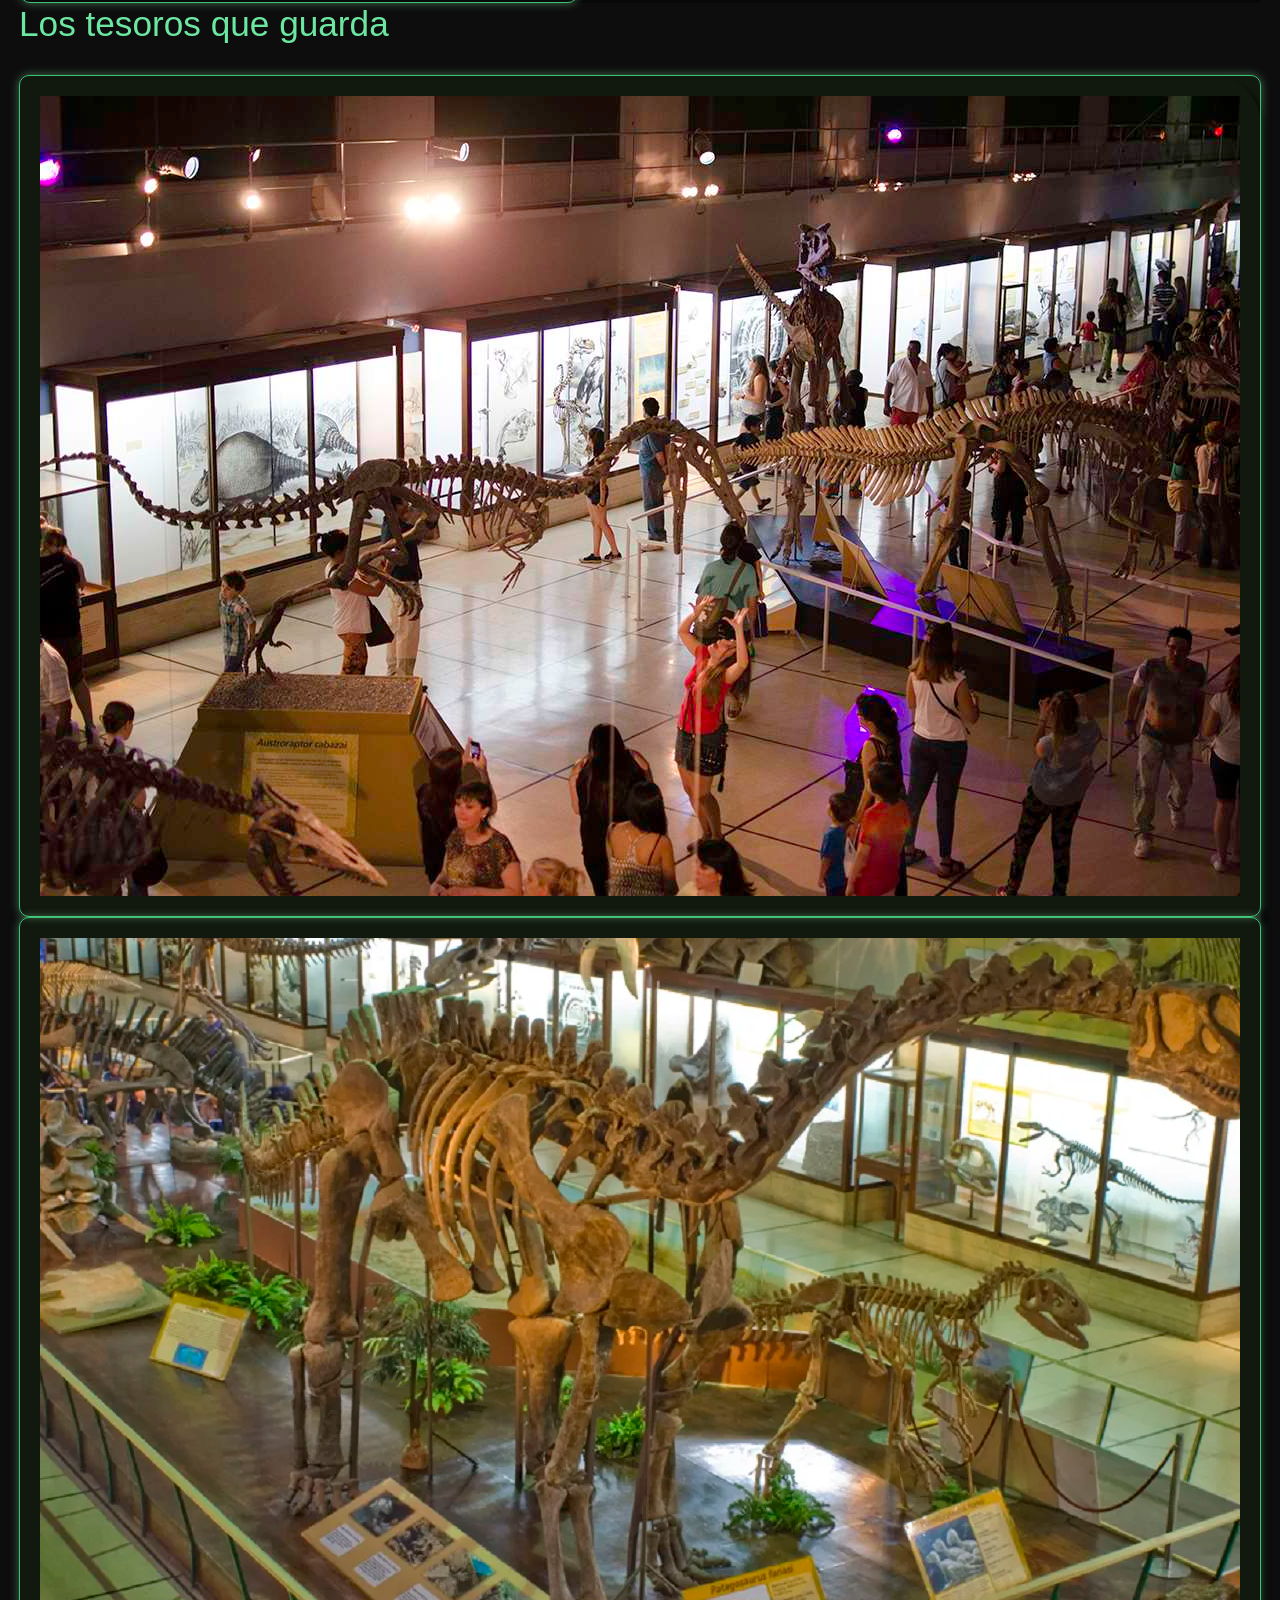
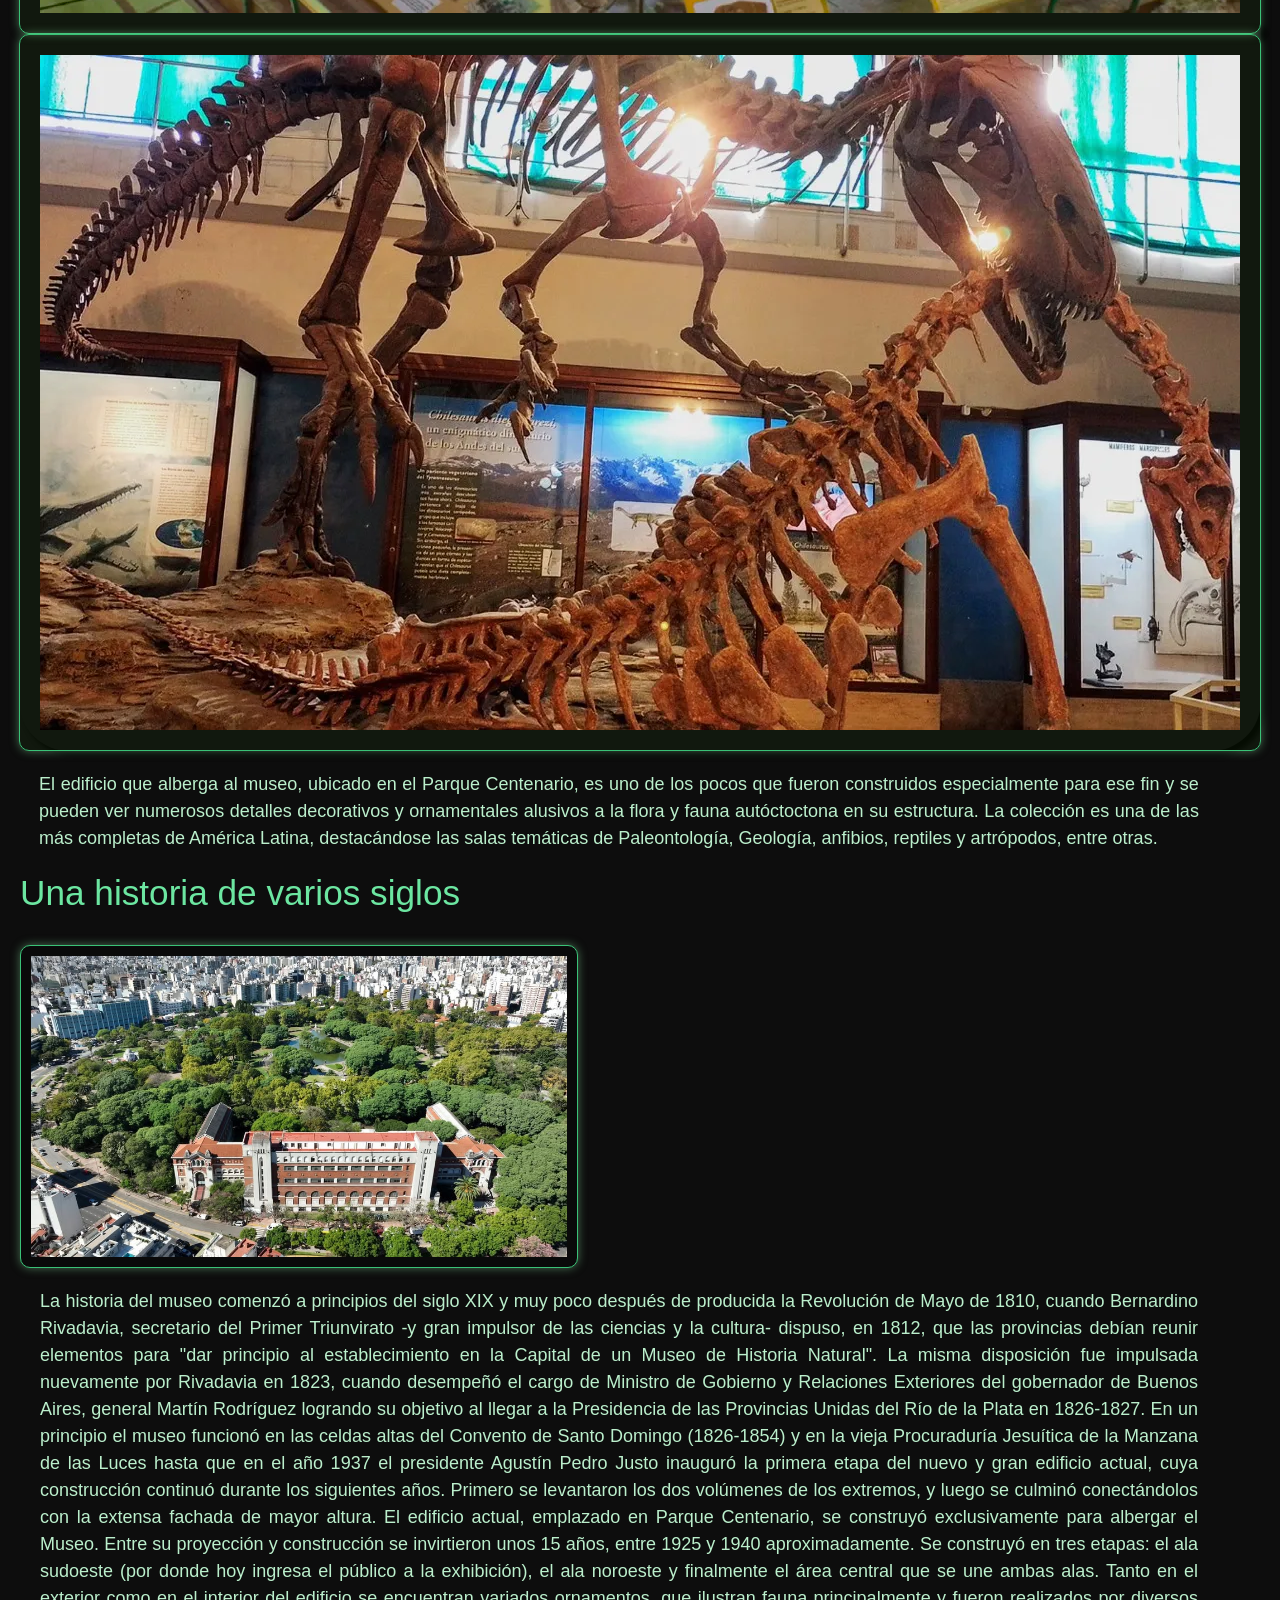
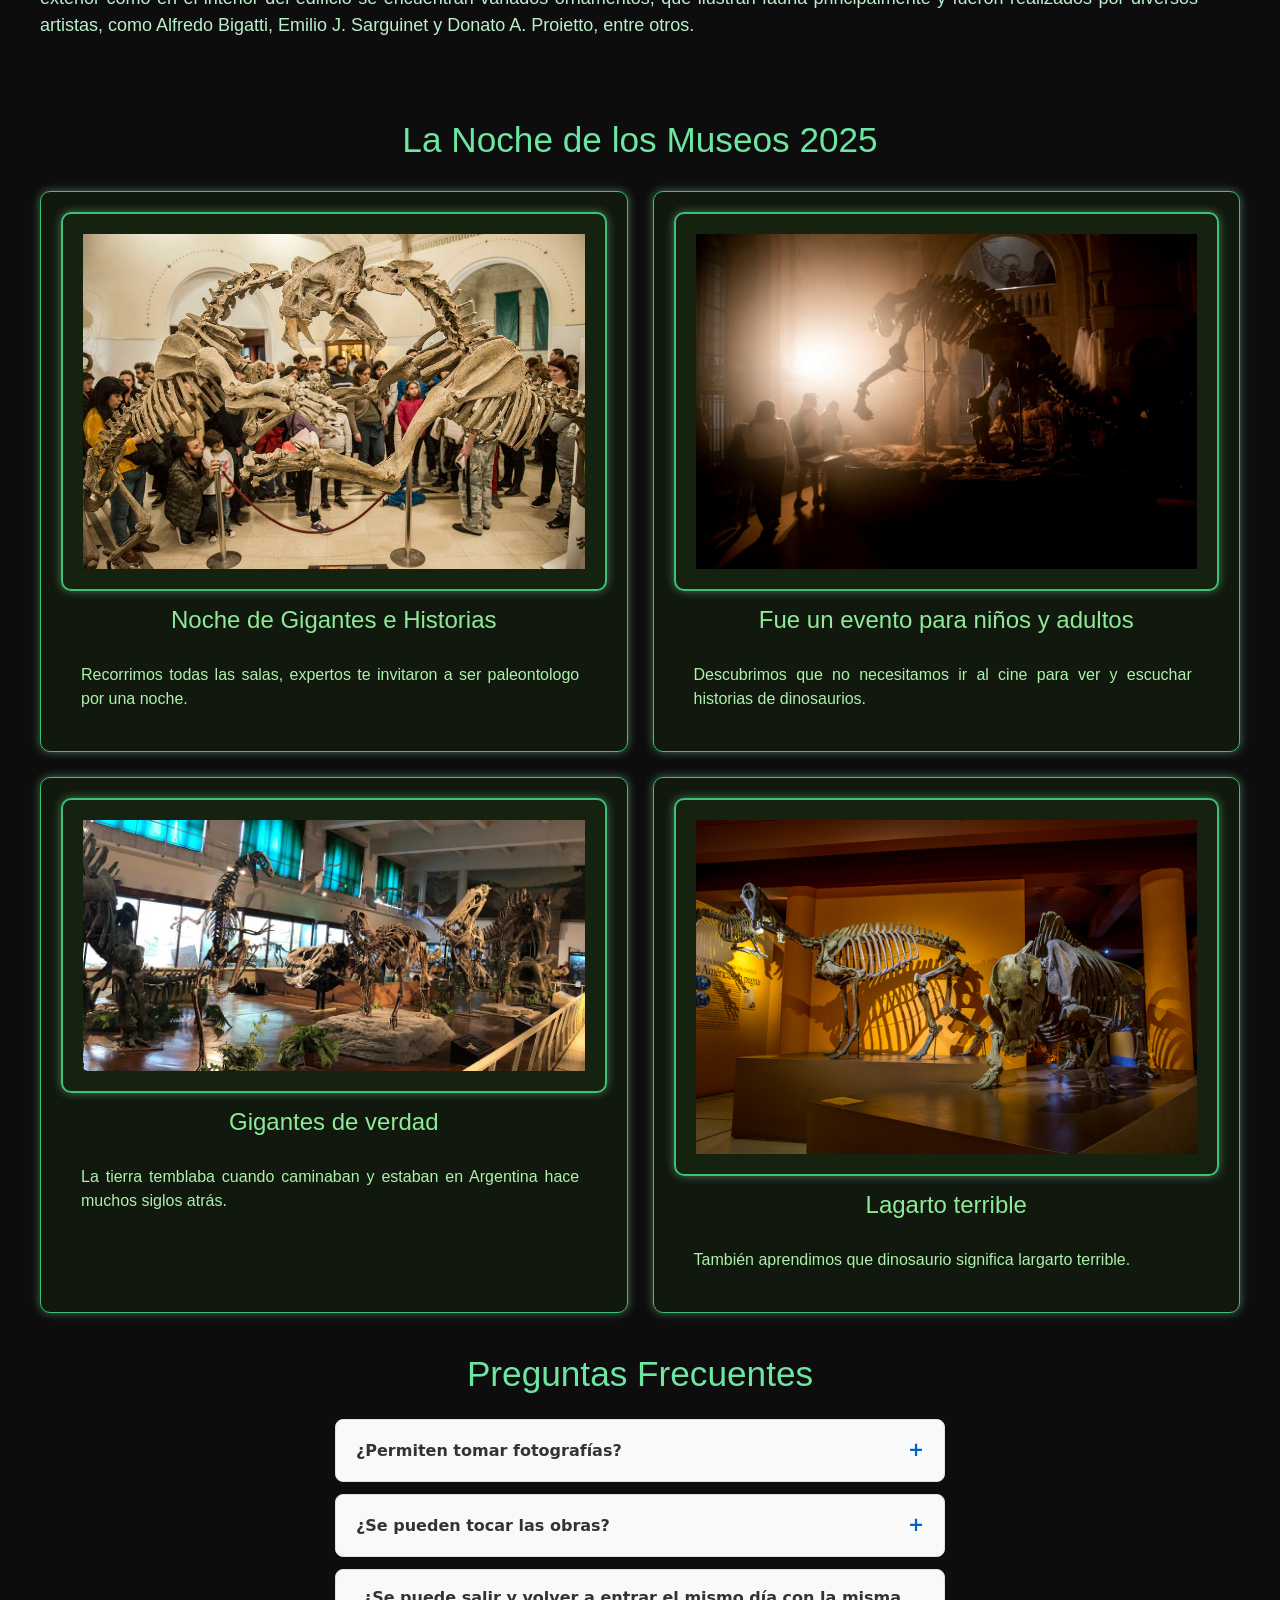
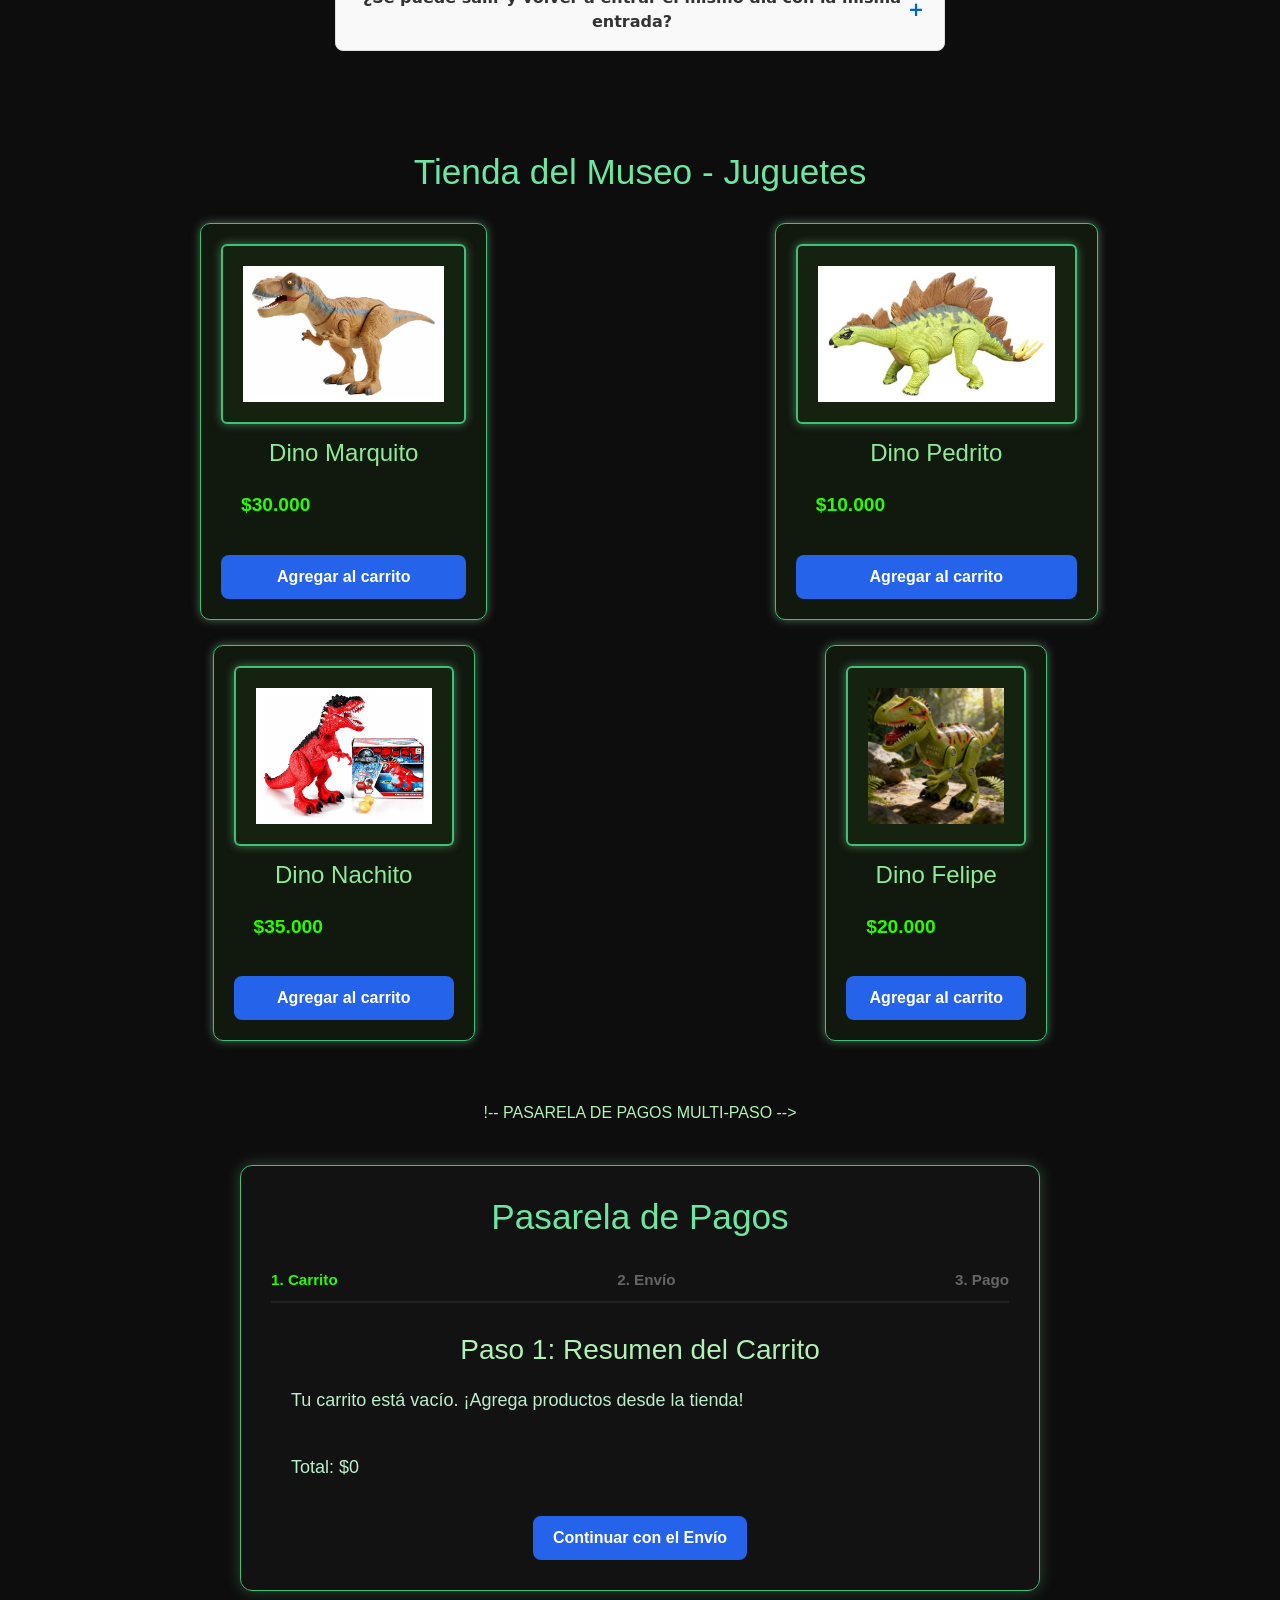
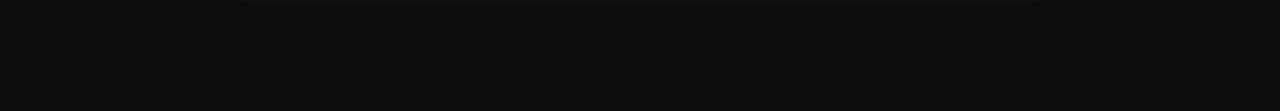
==== commit 40442f93: "1cambio" ====
--- a/index.html
+++ b/index.html
@@ -4,46 +4,50 @@
     <meta charset="UTF-8">
     <meta name="viewport" content="width=device-width, initial-scale=1.0">
     <title>La noche de los museos 2026 en el Museo de Ciencias Naturales</title>
+    <!-- Importación de Bootstrap 5.3 CSS -->
+    <link href="https://cdn.jsdelivr.net/npm/bootstrap@5.3.3/dist/css/bootstrap.min.css" rel="stylesheet">
     <link rel="stylesheet" href="style.css">
 </head>
+
 
     <header>
                    
        <nav>
         <ul>
             <li>
-                <a href="Contacto.html">Contacto</a> 
+                <a href="Contacto.html">Contacto</a>
                        </li>
                        <li><a href="Mapa.html">Mapa</a></li>
         </ul>
        </nav>
-    
-
-    
+   
+
+
+   
     <div class="banner">
-        
-        <H1>
+       
+        <H1 class="titulo-dinamico">
             LA NOCHE DE LOS MUSEOS 2026
         </H1>
         <H2>En el Museo de Ciencias Naturales</H2>
         <h4>Avenida Angel Gallardo 490, CABA</h4>
         <H4> Día y Horario: Sábado 14 de noviembre de 19:00 a 02:00hs.</H4>
        
-        
+       
     </div>
 </header>
-    
+   
    
 </body>
-    <main> 
+    <main>
         <h2>Llega el mejor evento del año</h2>
         <div class="Contenedor">
         <img class="imagen" src="Imagen/Cara dinosaurio.webp" alt="Noche de diversión">
         <p class="párrafo">La Noche de los Museos 2026 en Buenos Aires
             se realizará el sábado 14 de noviembre de 2026,
             de 19:00 a 02:00 horas. La entrada es libre y gratuita
-        </p>   
-                
+        </p>  
+               
         </div>
     </main>
     <section>
@@ -52,29 +56,30 @@
         </h2>
         <div class="Contenedor">
         <img class="imagen"src="Imagen/Frente.webp" alt="Entrada al Museo">
-        <p class="párrafo">Este es el museo más antiguo de la Argentina, 
-            ideado en 1812 y finalmente fundado en 1823 por 
-            inspiración de Bernardino Rivadavia, 
+        <p class="párrafo">Este es el museo más antiguo de la Argentina,
+            ideado en 1812 y finalmente fundado en 1823 por
+            inspiración de Bernardino Rivadavia,
             entonces ministro de gobierno de la
-            provincia Buenos Aires. El museo se 
+            provincia Buenos Aires. El museo se
         encuentra en Avenida Angel Gallardo N°490</p></div>
     </section>
     <section>
         <h2>Los tesoros que guarda</h2>
         <div class="contenedorImg">
 
-        
+
+       
         <img src="Imagen/Dinosaurio 4.jpg" alt="1.Dinosaurio">
         <img src="Imagen/Dinosaurio 8.webp" alt="2.Dinosaurio">
         <img src="Imagen/Dinosaurio 7.webp" alt="3.Dinosaurio"></div>
         <p>
-             El edificio que alberga al museo, ubicado 
-            en el Parque Centenario, es uno de los pocos 
+             El edificio que alberga al museo, ubicado
+            en el Parque Centenario, es uno de los pocos
             que fueron construidos especialmente para ese
-            fin y se pueden ver numerosos detalles 
+            fin y se pueden ver numerosos detalles
             decorativos y ornamentales alusivos a la flora
-            y fauna autóctoctona en su estructura. 
-            La colección es una de las más completas de 
+            y fauna autóctoctona en su estructura.
+            La colección es una de las más completas de
             América Latina, destacándose las salas temáticas
             de Paleontología, Geología, anfibios, reptiles
             y artrópodos, entre otras.
@@ -86,44 +91,46 @@
         <img class="imagen"src="Imagen/Nuestra casa.jpg" alt="Entrada al Museo">
         <p>La historia del museo comenzó a principios del
         siglo XIX y muy poco después de producida la
-        Revolución de Mayo de 1810, cuando Bernardino 
-        Rivadavia, secretario del Primer Triunvirato -y 
+        Revolución de Mayo de 1810, cuando Bernardino
+        Rivadavia, secretario del Primer Triunvirato -y
         gran impulsor de las ciencias y la cultura- dispuso,
         en 1812, que las provincias debían reunir elementos
         para "dar principio al establecimiento en la Capital
-        de un Museo de Historia Natural". 
+        de un Museo de Historia Natural".
         La misma disposición fue impulsada nuevamente
-        por Rivadavia en 1823, cuando desempeñó el 
-        cargo de Ministro de Gobierno y Relaciones 
-        Exteriores del gobernador de Buenos Aires, general 
-        Martín Rodríguez logrando su objetivo al llegar a la 
-        Presidencia de las Provincias Unidas del Río de la 
+        por Rivadavia en 1823, cuando desempeñó el
+        cargo de Ministro de Gobierno y Relaciones
+        Exteriores del gobernador de Buenos Aires, general
+        Martín Rodríguez logrando su objetivo al llegar a la
+        Presidencia de las Provincias Unidas del Río de la
         Plata en 1826-1827. En un principio el museo funcionó
-        en las celdas altas del Convento de Santo 
-        Domingo (1826-1854) y en la vieja Procuraduría 
-        Jesuítica de la Manzana de las Luces hasta que en 
-        el año 1937 el presidente Agustín Pedro Justo 
-        inauguró la primera etapa del nuevo y gran edificio 
-        actual, cuya construcción continuó durante los 
-        siguientes años. Primero se levantaron los dos 
-        volúmenes de los extremos, y luego se culminó 
-        conectándolos con la extensa fachada de mayor altura. 
-        El edificio actual, emplazado en Parque Centenario, 
-        se construyó exclusivamente para albergar el Museo. 
+        en las celdas altas del Convento de Santo
+        Domingo (1826-1854) y en la vieja Procuraduría
+        Jesuítica de la Manzana de las Luces hasta que en
+        el año 1937 el presidente Agustín Pedro Justo
+        inauguró la primera etapa del nuevo y gran edificio
+        actual, cuya construcción continuó durante los
+        siguientes años. Primero se levantaron los dos
+        volúmenes de los extremos, y luego se culminó
+        conectándolos con la extensa fachada de mayor altura.
+        El edificio actual, emplazado en Parque Centenario,
+        se construyó exclusivamente para albergar el Museo.
         Entre su proyección y construcción se invirtieron
-        unos 15 años, entre 1925 y 1940 aproximadamente. 
-        Se construyó en tres etapas: el ala sudoeste 
-        (por donde hoy ingresa el público a la exhibición), 
-        el ala noroeste y finalmente el área central que se 
-        une ambas alas. Tanto en el exterior como en el 
+        unos 15 años, entre 1925 y 1940 aproximadamente.
+        Se construyó en tres etapas: el ala sudoeste
+        (por donde hoy ingresa el público a la exhibición),
+        el ala noroeste y finalmente el área central que se
+        une ambas alas. Tanto en el exterior como en el
         interior del edificio se encuentran variados ornamentos,
-        que ilustran fauna principalmente y fueron realizados 
-        por diversos artistas, como Alfredo Bigatti, Emilio J. 
+        que ilustran fauna principalmente y fueron realizados
+        por diversos artistas, como Alfredo Bigatti, Emilio J.
         Sarguinet y Donato A. Proietto, entre otros.
 
+
         </p>
     </section>
-    
+   
+
 
  <section id="LaNochedelosMuseos2025" class="performers">
     <h2>La Noche de los Museos 2025</h2>
@@ -136,7 +143,7 @@
       <div class="card">
         <img src="Imagen/Noche  imagen.jpg" alt="Recuerdos">
         <h3>Fue un evento para niños y adultos</h3>
-        <p>Descubrimos que no necesitamos ir al cine para ver y escuchar historias de 
+        <p>Descubrimos que no necesitamos ir al cine para ver y escuchar historias de
             dinosaurios.</p>
       </div>
       <div class="card">
@@ -164,48 +171,53 @@
  <div class="faq-answer"> 
 <p>La salida es definitiva.</p>
  </div> </details> </section> 
- 
+
+
+
+ <!-- NUEVA SECCIÓN DE TIENDA -->
     <section id="tienda" class="performers">
         <h2>Tienda del Museo - Juguetes</h2>
         <div class="card-grid">
           <div class="card">
-            <img src="Imagen/Dino 1.webp" alt="Dino Marquito">
+            <!-- Imagen ajustada con Bootstrap: altura fija, ancho fluido y centrado -->
+            <img src="Imagen/Dino 1.webp" alt="Dino 1" class="img-fluid rounded mx-auto d-block" style="height: 180px; object-fit: cover;">
             <h3>Dino Marquito</h3>
             <p class="precio">$30.000</p>
-            <button class="btn-comprar" onclick="agregarAlCarrito('Dino 1', 30000)">Agregar al carrito</button>
+            <button class="btn-comprar" onclick="agregarAlCarrito('Dino Marquito', 30000)">Agregar al carrito</button>
           </div>
           <div class="card">
-            <img src="Imagen/Dino 2.webp" alt="Dino Pedrito">
+            <img src="Imagen/Dino 2.webp" alt="Dino 2" class="img-fluid rounded mx-auto d-block" style="height: 180px; object-fit: cover;">
             <h3>Dino Pedrito</h3>
             <p class="precio">$10.000</p>
-            <button class="btn-comprar" onclick="agregarAlCarrito('Dino 2', 30000)">Agregar al carrito</button>
+            <button class="btn-comprar" onclick="agregarAlCarrito('Dino Pedrito', 10000)">Agregar al carrito</button>
           </div>
           <div class="card">
-            <img src="Imagen/Dino 3.webp" alt="Dino Nachito">
+            <img src="Imagen/Dino 3.webp" alt="Dino 3" class="img-fluid rounded mx-auto d-block" style="height: 180px; object-fit: cover;">
             <h3>Dino Nachito</h3>
             <p class="precio">$35.000</p>
-            <button class="btn-comprar" onclick="agregarAlCarrito('Dino 3', 30000)">Agregar al carrito</button>
+            <button class="btn-comprar" onclick="agregarAlCarrito('Dino Nachito', 35000)">Agregar al carrito</button>
           </div>
           <div class="card">
-            <img src="Imagen/Dino 4.webp" alt="Dino Felipe">
+            <img src="Imagen/Dino 4.webp" alt="Dino 4" class="img-fluid rounded mx-auto d-block" style="height: 180px; object-fit: cover;">
             <h3>Dino Felipe</h3>
             <p class="precio">$20.000</p>
-            <button class="btn-comprar" onclick="agregarAlCarrito('Dino 4', 30000)">Agregar al carrito</button>
+            <button class="btn-comprar" onclick="agregarAlCarrito('Dino Felipe', 20000)">Agregar al carrito</button>
           </div>
         </div>
     </section>
-    
+
+    !-- PASARELA DE PAGOS MULTI-PASO -->
     <section id="checkout" class="checkout-section">
-        <h2>Pagos</h2>
+        <h2>Pasarela de Pagos</h2>
         <div class="checkout-container">
-            
+            <!-- Indicadores de pasos -->
             <div class="step-indicators">
                 <div class="step-indicator active" id="ind-step-1">1. Carrito</div>
                 <div class="step-indicator" id="ind-step-2">2. Envío</div>
                 <div class="step-indicator" id="ind-step-3">3. Pago</div>
             </div>
 
-            
+            <!-- Paso 1: Resumen del Carrito -->
             <div class="checkout-step active" id="step-1">
                 <h3>Paso 1: Resumen del Carrito</h3>
                 <div id="cart-items" style="margin-bottom: 20px; color: #bff1bc;">
@@ -214,7 +226,7 @@
                 <p><strong>Total: $<span id="cart-total">0</span></strong></p>
                 <button class="btn-comprar" onclick="irPaso(2)">Continuar con el Envío</button>
             </div>
-            
+            <!-- Paso 2: Datos de Envío -->
             <div class="checkout-step" id="step-2">
                 <h3>Paso 2: Datos de Envío</h3>
                 <form onsubmit="event.preventDefault(); irPaso(3);">
@@ -233,7 +245,7 @@
                     </div>
                 </form>
             </div>
-            
+            <!-- Paso 3: Método de Pago y Confirmación -->
             <div class="checkout-step" id="step-3">
                 <h3>Paso 3: Método de Pago y Confirmación</h3>
                 <form onsubmit="event.preventDefault(); finalizarCompra();">
@@ -257,17 +269,17 @@
                     </div>
                 </form>
             </div>
-           
+            <!-- Mensaje de Éxito -->
             <div class="checkout-step" id="step-success" style="text-align: center;">
                 <h3 style="color: #2cfa02;">¡Compra realizada con éxito!</h3>
-                <p>Gracias por tu adquisición. Te enviaremos los detalles de envío a tu correo electrónico.</p>
+                <p>Gracias por tu adquisición. Podes pasar  a retirar tu compra con tu DNI por Avenida Angel Gallardo 490, CABA, de lunes a viernes en el horario de 10.00 a 14.00 hs. .</p>
                 <button class="btn-comprar" onclick="reiniciarCheckout()" style="margin-top: 20px;">Volver a la tienda</button>
             </div>
         </div>
     </section>
 
     
-    
+    <!-- Scripts para controlar la pasarela de pagos multi-paso -->
     <script>
         let carrito = [];
 
@@ -332,7 +344,3 @@
 
 
 
-
-
-    </body>
-</html>
--- a/style.css
+++ b/style.css
@@ -430,7 +430,18 @@
 }
 
 
-
-
-
-
+@keyframes flotarFuerte {
+    0%, 100% {
+        transform: translateY(0px);
+    }
+    50% {
+        transform: translateY(-12px);
+    }
+}
+
+h1.titulo-dinamico, .banner h1 {
+    animation: flotarFuerte 1.5s ease-in-out infinite !important;
+}
+
+
+
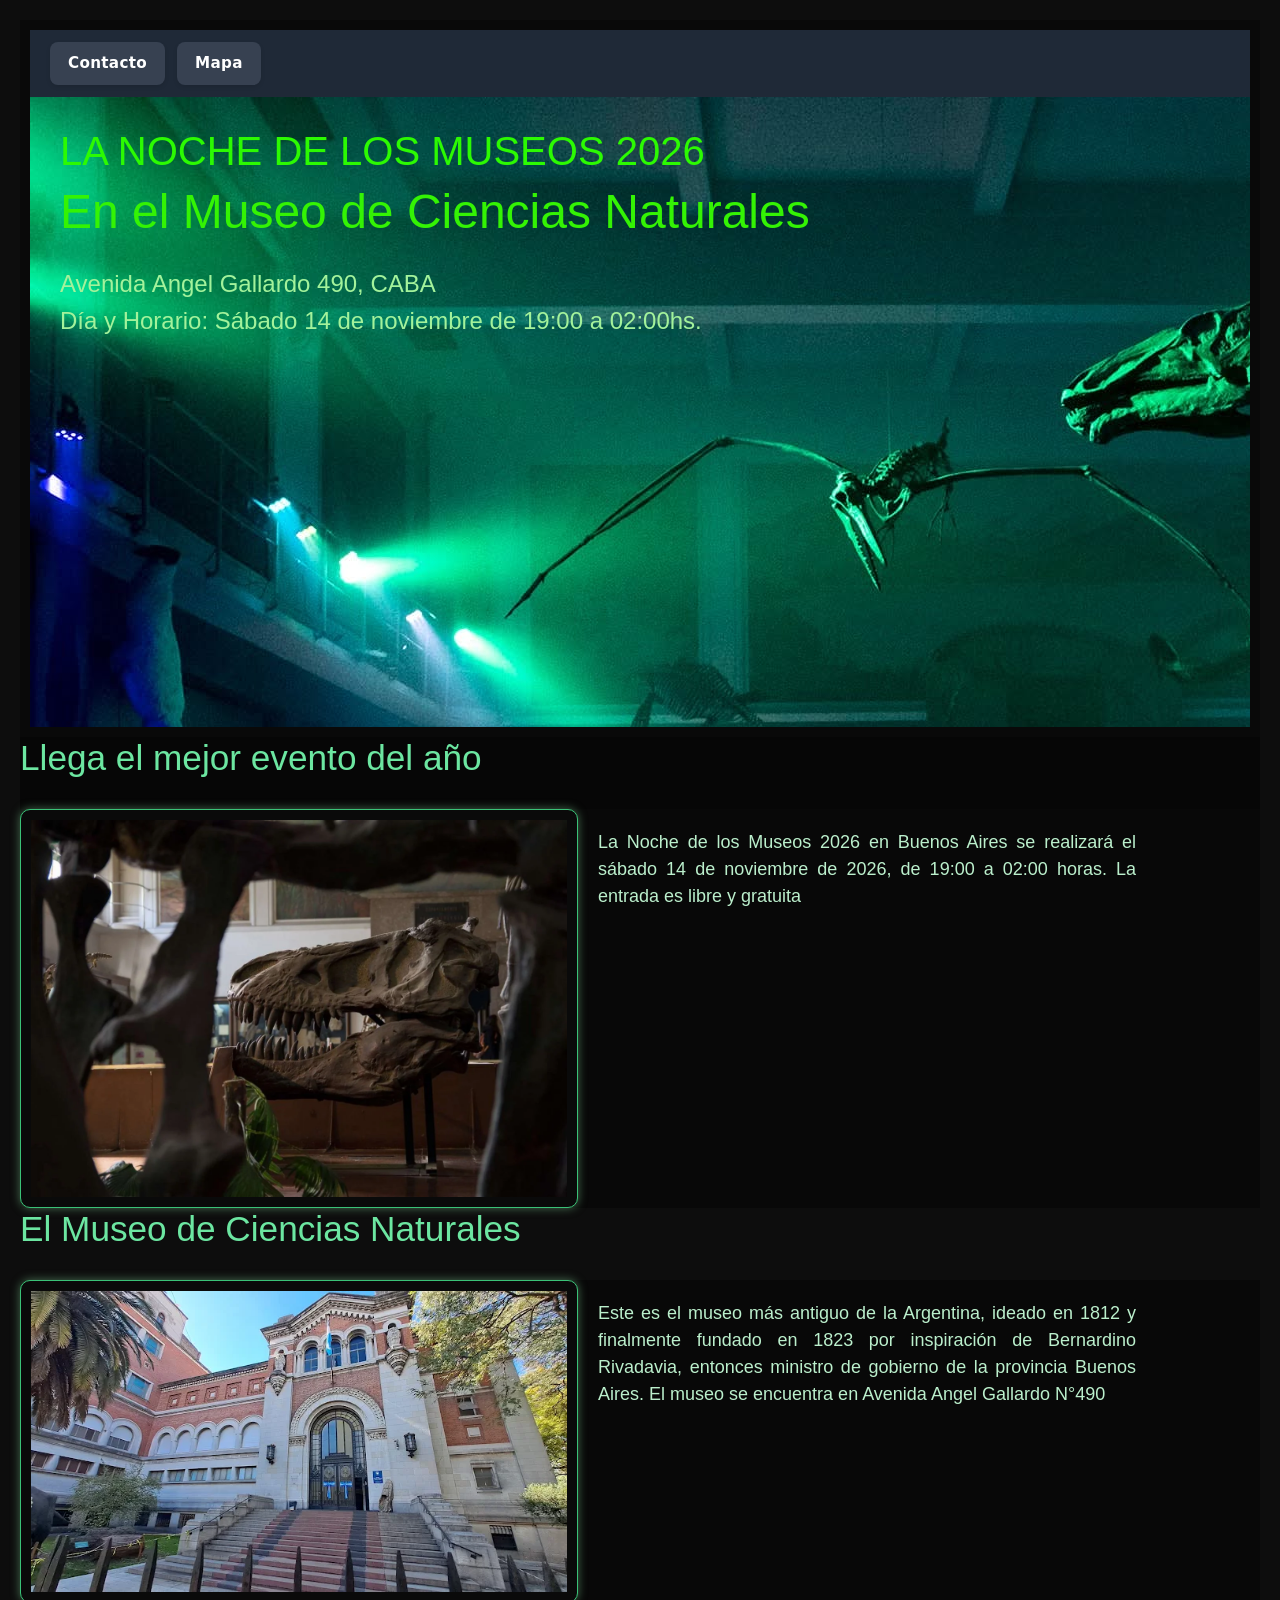
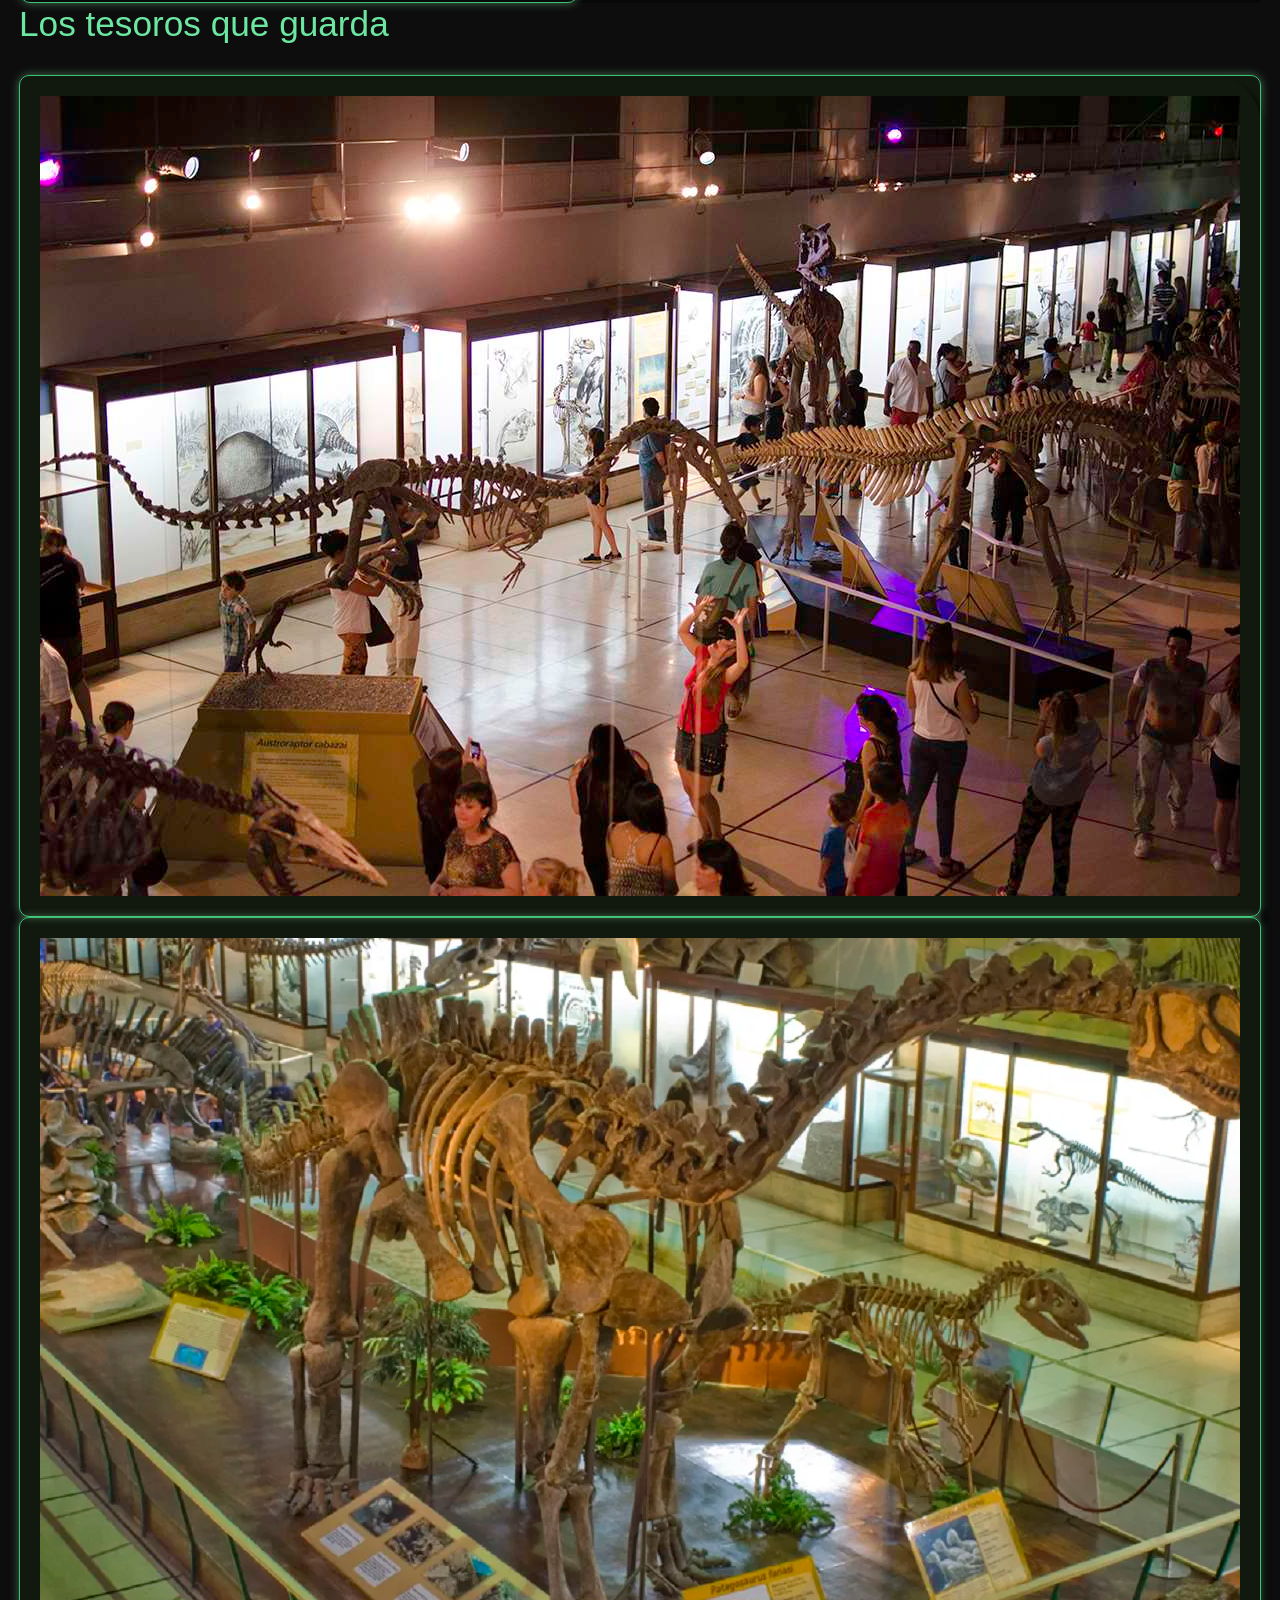
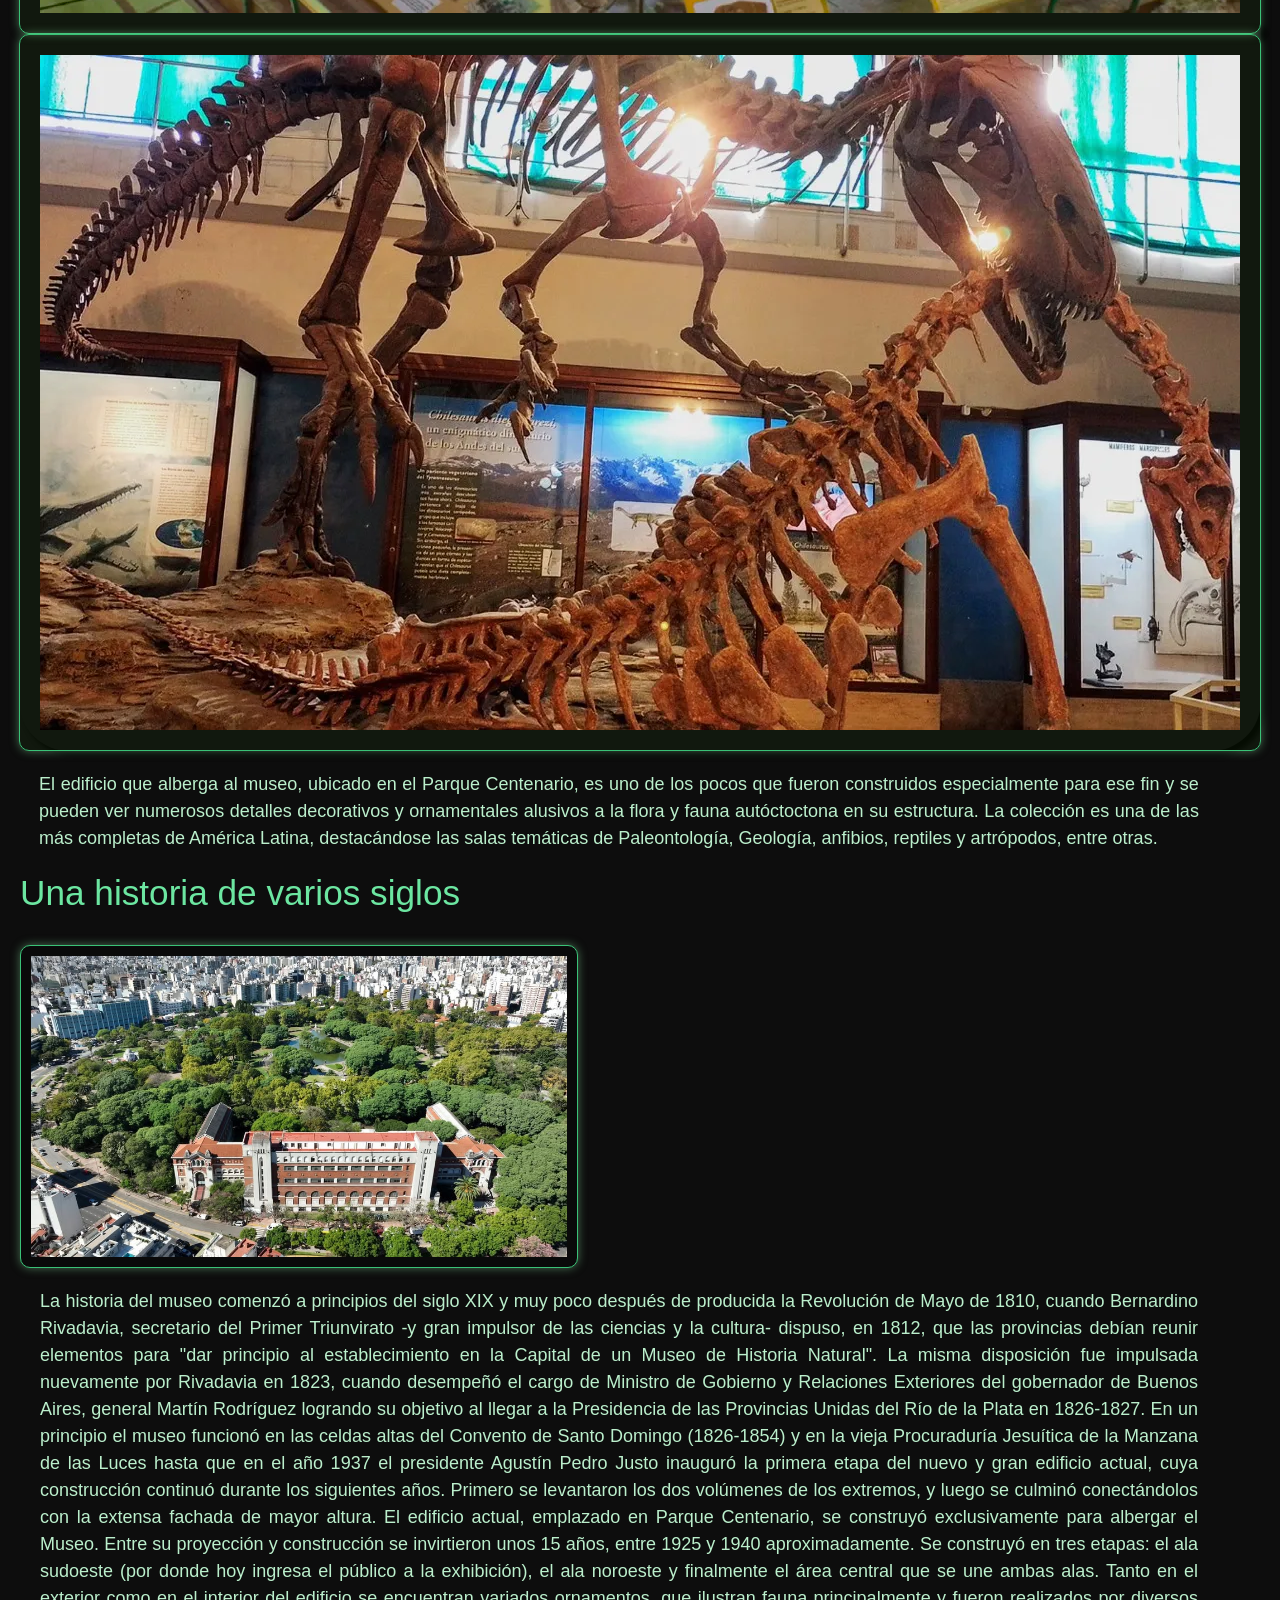
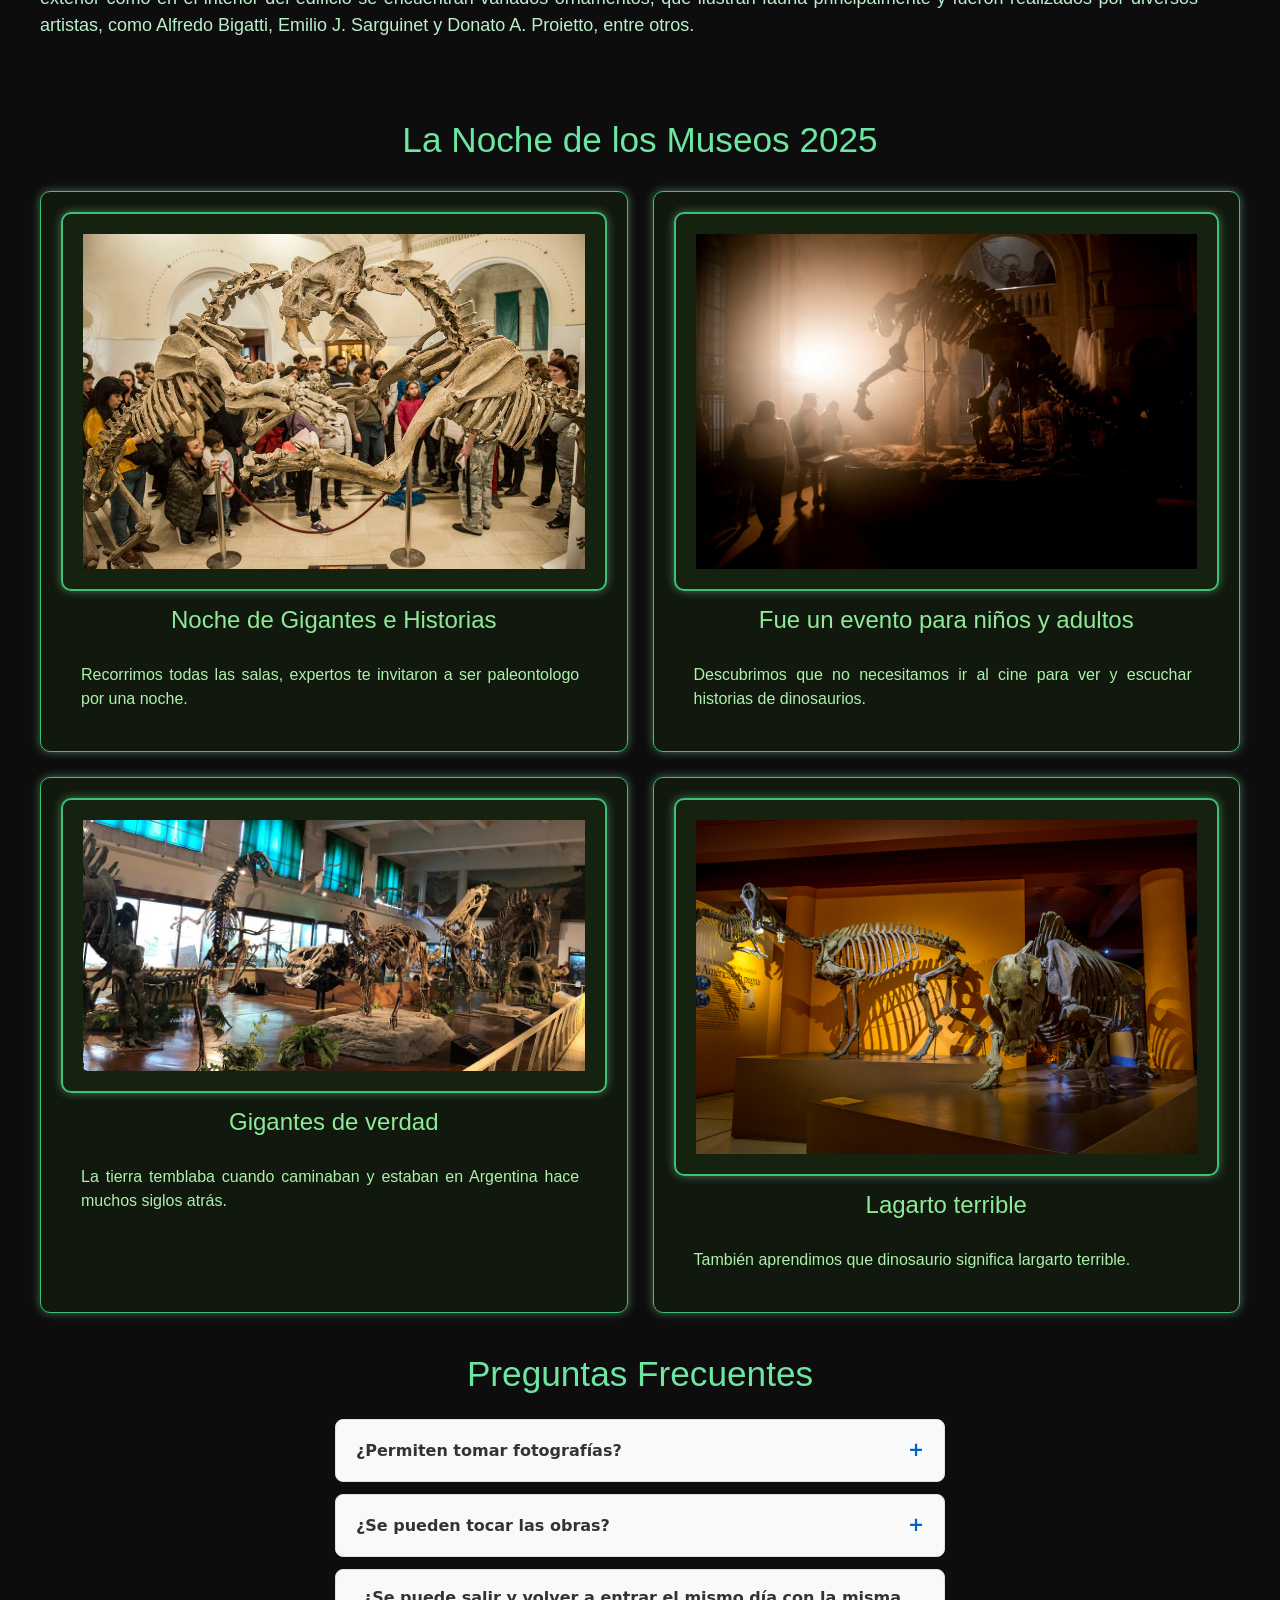
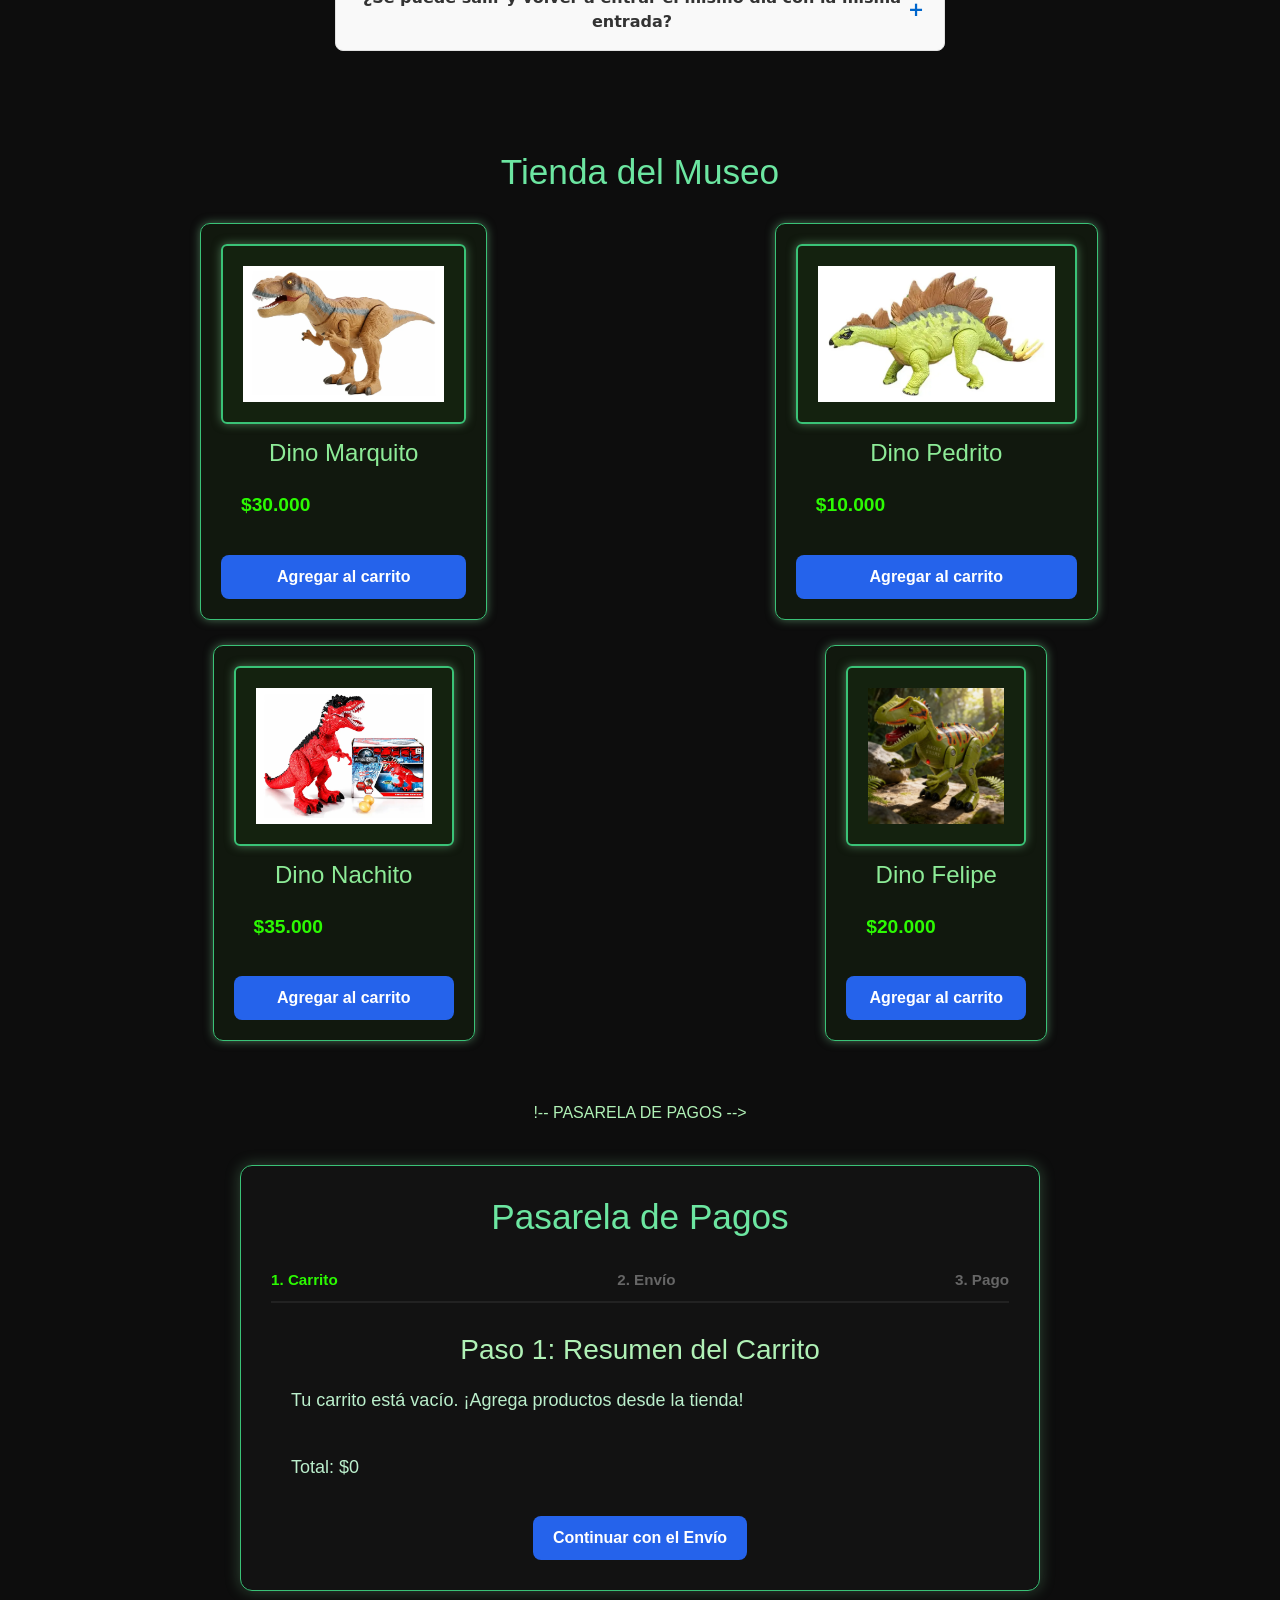
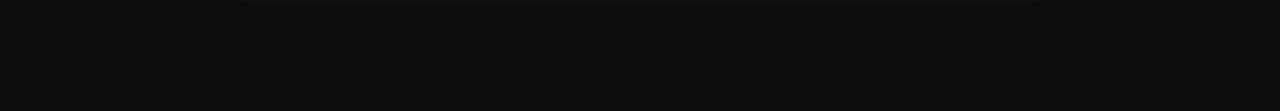
==== commit f914eda1: "2 cambio" ====
--- a/index.html
+++ b/index.html
@@ -4,7 +4,7 @@
     <meta charset="UTF-8">
     <meta name="viewport" content="width=device-width, initial-scale=1.0">
     <title>La noche de los museos 2026 en el Museo de Ciencias Naturales</title>
-    <!-- Importación de Bootstrap 5.3 CSS -->
+    
     <link href="https://cdn.jsdelivr.net/npm/bootstrap@5.3.3/dist/css/bootstrap.min.css" rel="stylesheet">
     <link rel="stylesheet" href="style.css">
 </head>
@@ -174,12 +174,12 @@
 
 
 
- <!-- NUEVA SECCIÓN DE TIENDA -->
+ 
     <section id="tienda" class="performers">
-        <h2>Tienda del Museo - Juguetes</h2>
+        <h2>Tienda del Museo </h2>
         <div class="card-grid">
           <div class="card">
-            <!-- Imagen ajustada con Bootstrap: altura fija, ancho fluido y centrado -->
+            
             <img src="Imagen/Dino 1.webp" alt="Dino 1" class="img-fluid rounded mx-auto d-block" style="height: 180px; object-fit: cover;">
             <h3>Dino Marquito</h3>
             <p class="precio">$30.000</p>
@@ -206,7 +206,7 @@
         </div>
     </section>
 
-    !-- PASARELA DE PAGOS MULTI-PASO -->
+    !-- PASARELA DE PAGOS  -->
     <section id="checkout" class="checkout-section">
         <h2>Pasarela de Pagos</h2>
         <div class="checkout-container">
@@ -217,7 +217,7 @@
                 <div class="step-indicator" id="ind-step-3">3. Pago</div>
             </div>
 
-            <!-- Paso 1: Resumen del Carrito -->
+            
             <div class="checkout-step active" id="step-1">
                 <h3>Paso 1: Resumen del Carrito</h3>
                 <div id="cart-items" style="margin-bottom: 20px; color: #bff1bc;">
@@ -226,7 +226,7 @@
                 <p><strong>Total: $<span id="cart-total">0</span></strong></p>
                 <button class="btn-comprar" onclick="irPaso(2)">Continuar con el Envío</button>
             </div>
-            <!-- Paso 2: Datos de Envío -->
+            
             <div class="checkout-step" id="step-2">
                 <h3>Paso 2: Datos de Envío</h3>
                 <form onsubmit="event.preventDefault(); irPaso(3);">
@@ -245,7 +245,7 @@
                     </div>
                 </form>
             </div>
-            <!-- Paso 3: Método de Pago y Confirmación -->
+            
             <div class="checkout-step" id="step-3">
                 <h3>Paso 3: Método de Pago y Confirmación</h3>
                 <form onsubmit="event.preventDefault(); finalizarCompra();">
@@ -269,7 +269,7 @@
                     </div>
                 </form>
             </div>
-            <!-- Mensaje de Éxito -->
+            
             <div class="checkout-step" id="step-success" style="text-align: center;">
                 <h3 style="color: #2cfa02;">¡Compra realizada con éxito!</h3>
                 <p>Gracias por tu adquisición. Podes pasar  a retirar tu compra con tu DNI por Avenida Angel Gallardo 490, CABA, de lunes a viernes en el horario de 10.00 a 14.00 hs. .</p>
@@ -279,7 +279,7 @@
     </section>
 
     
-    <!-- Scripts para controlar la pasarela de pagos multi-paso -->
+    
     <script>
         let carrito = [];
 
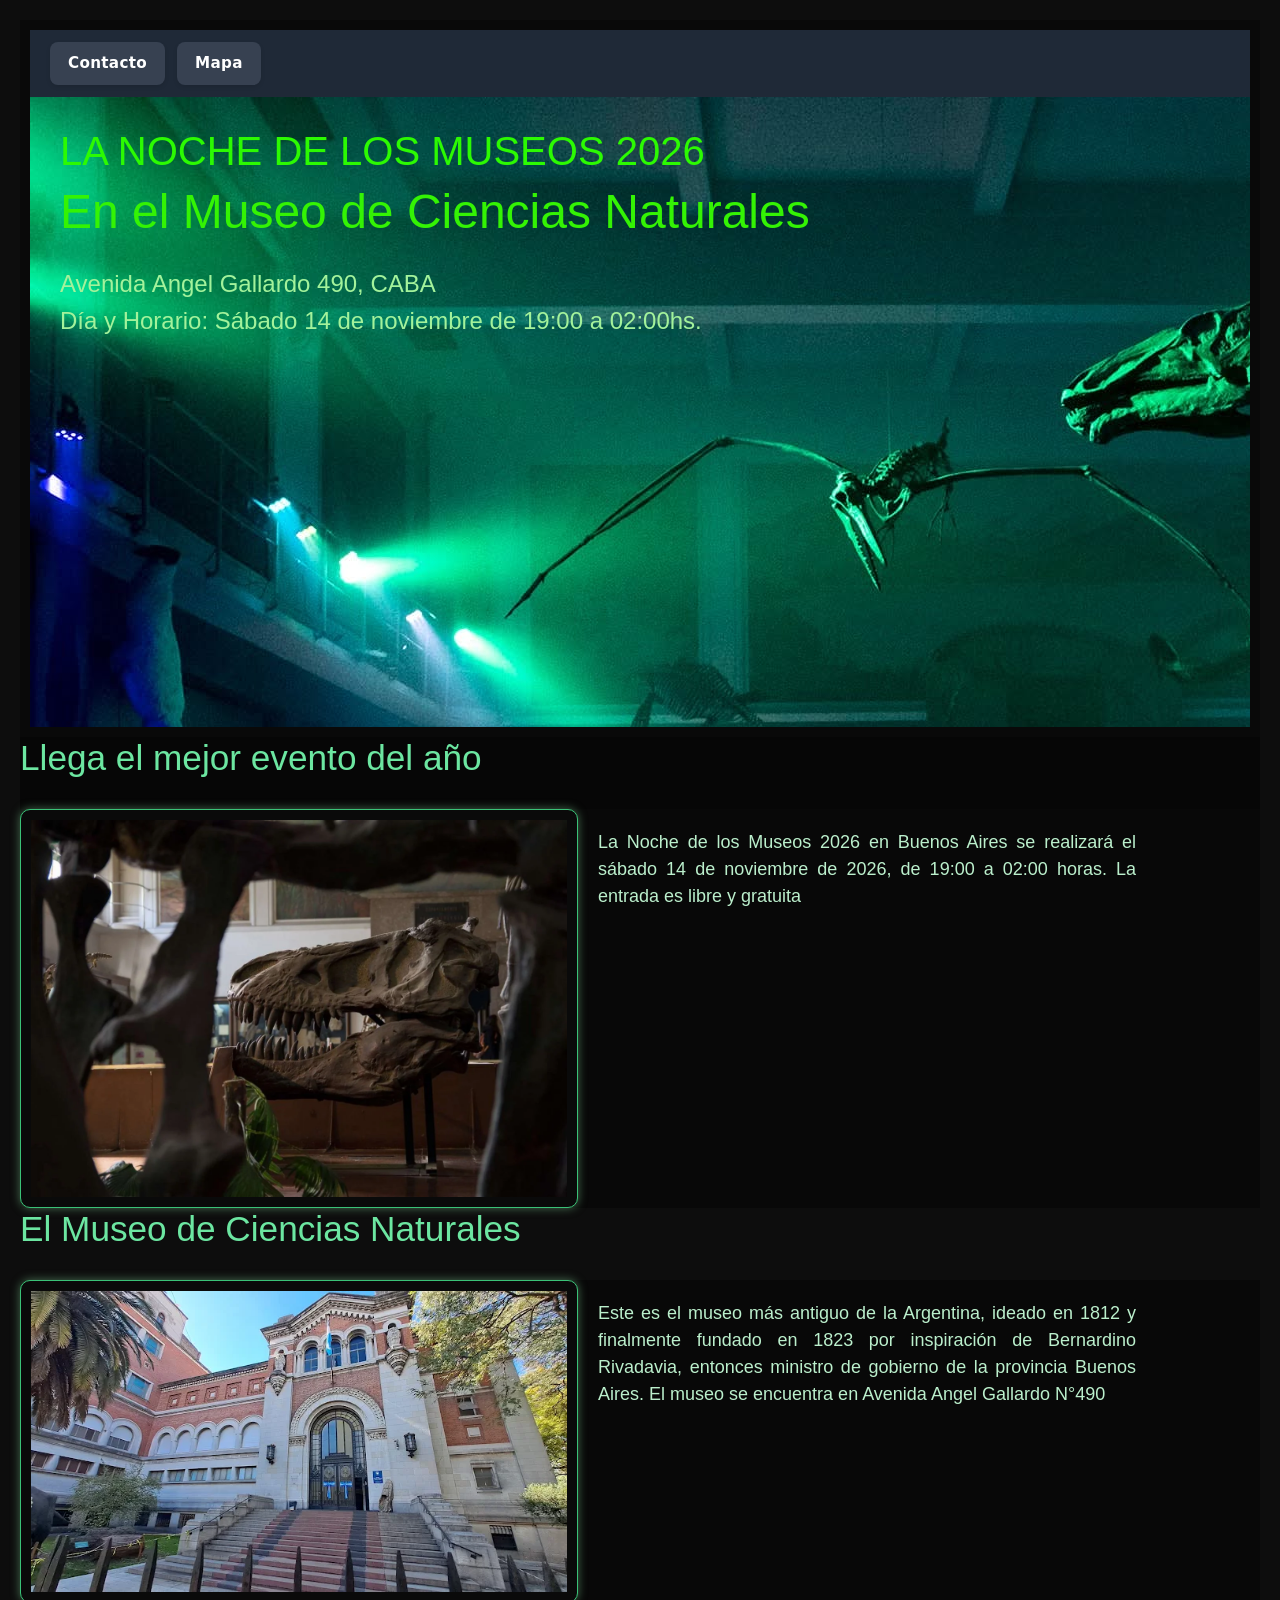
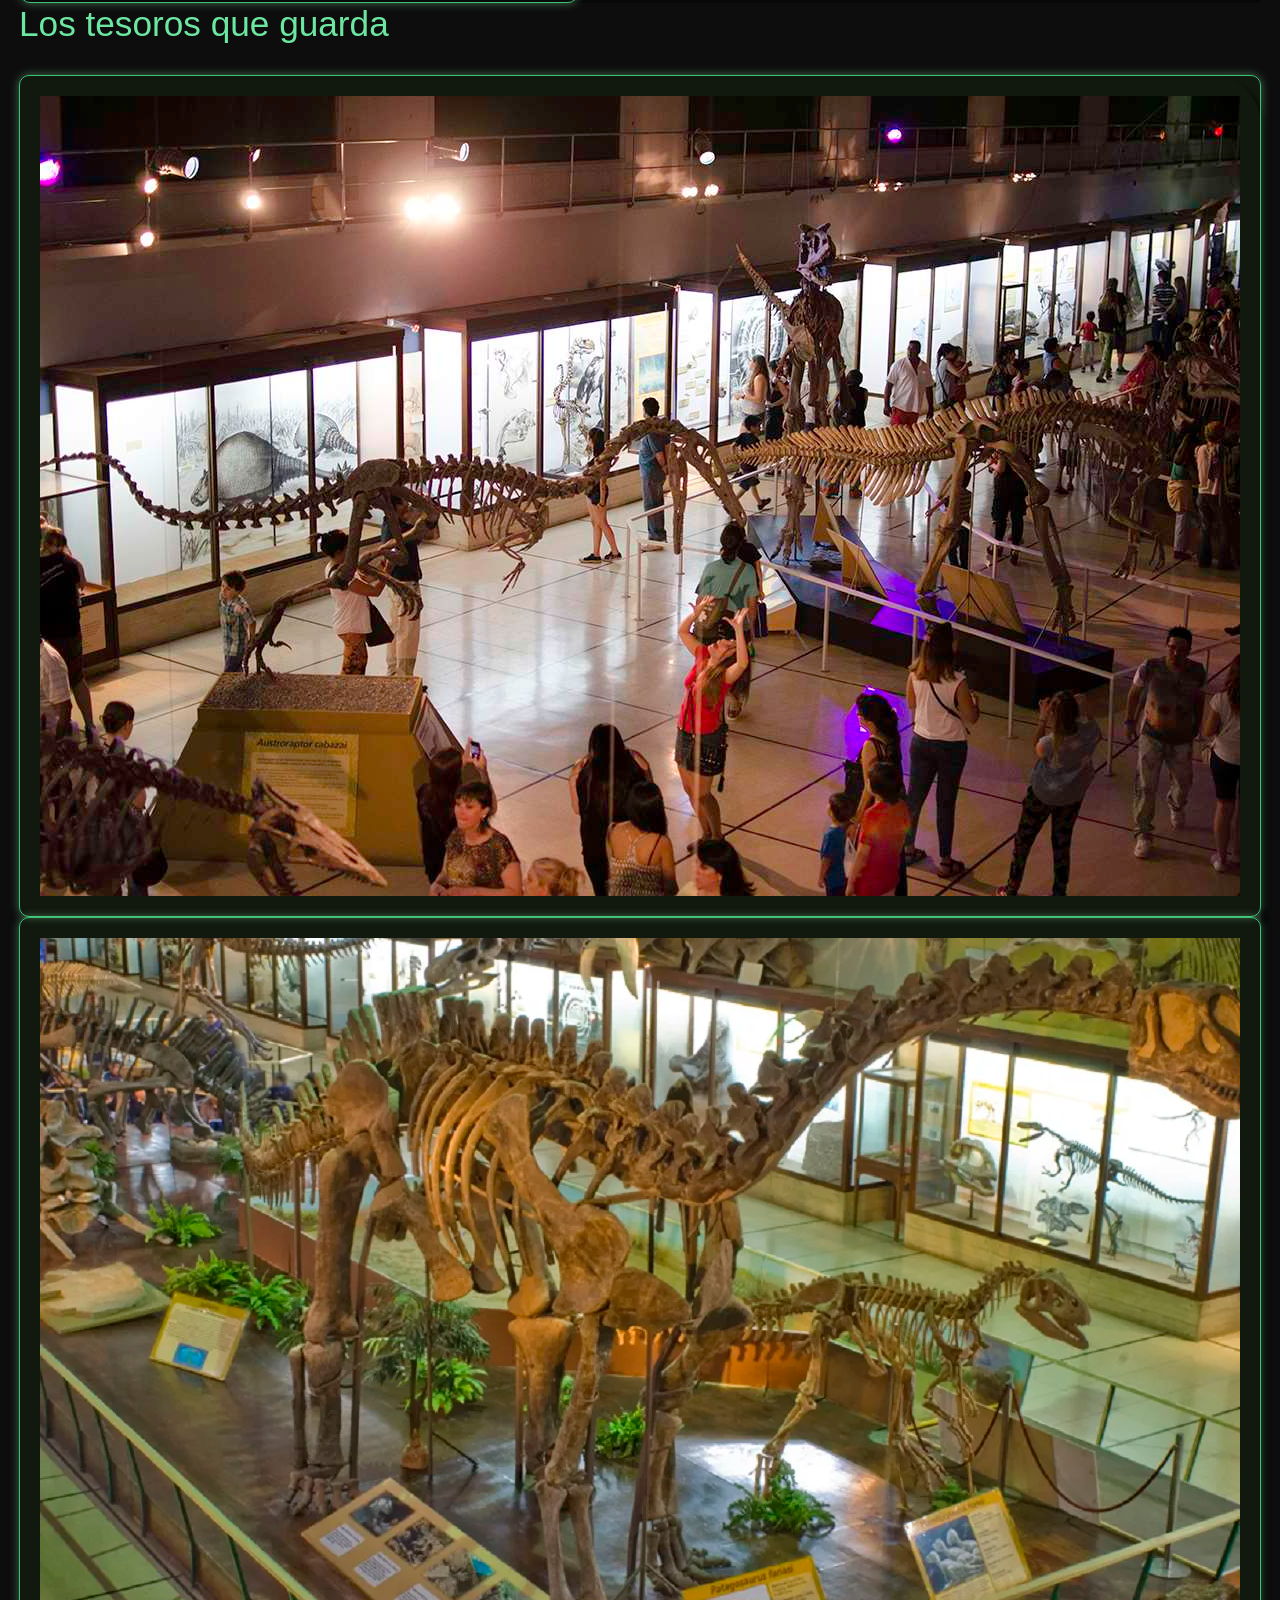
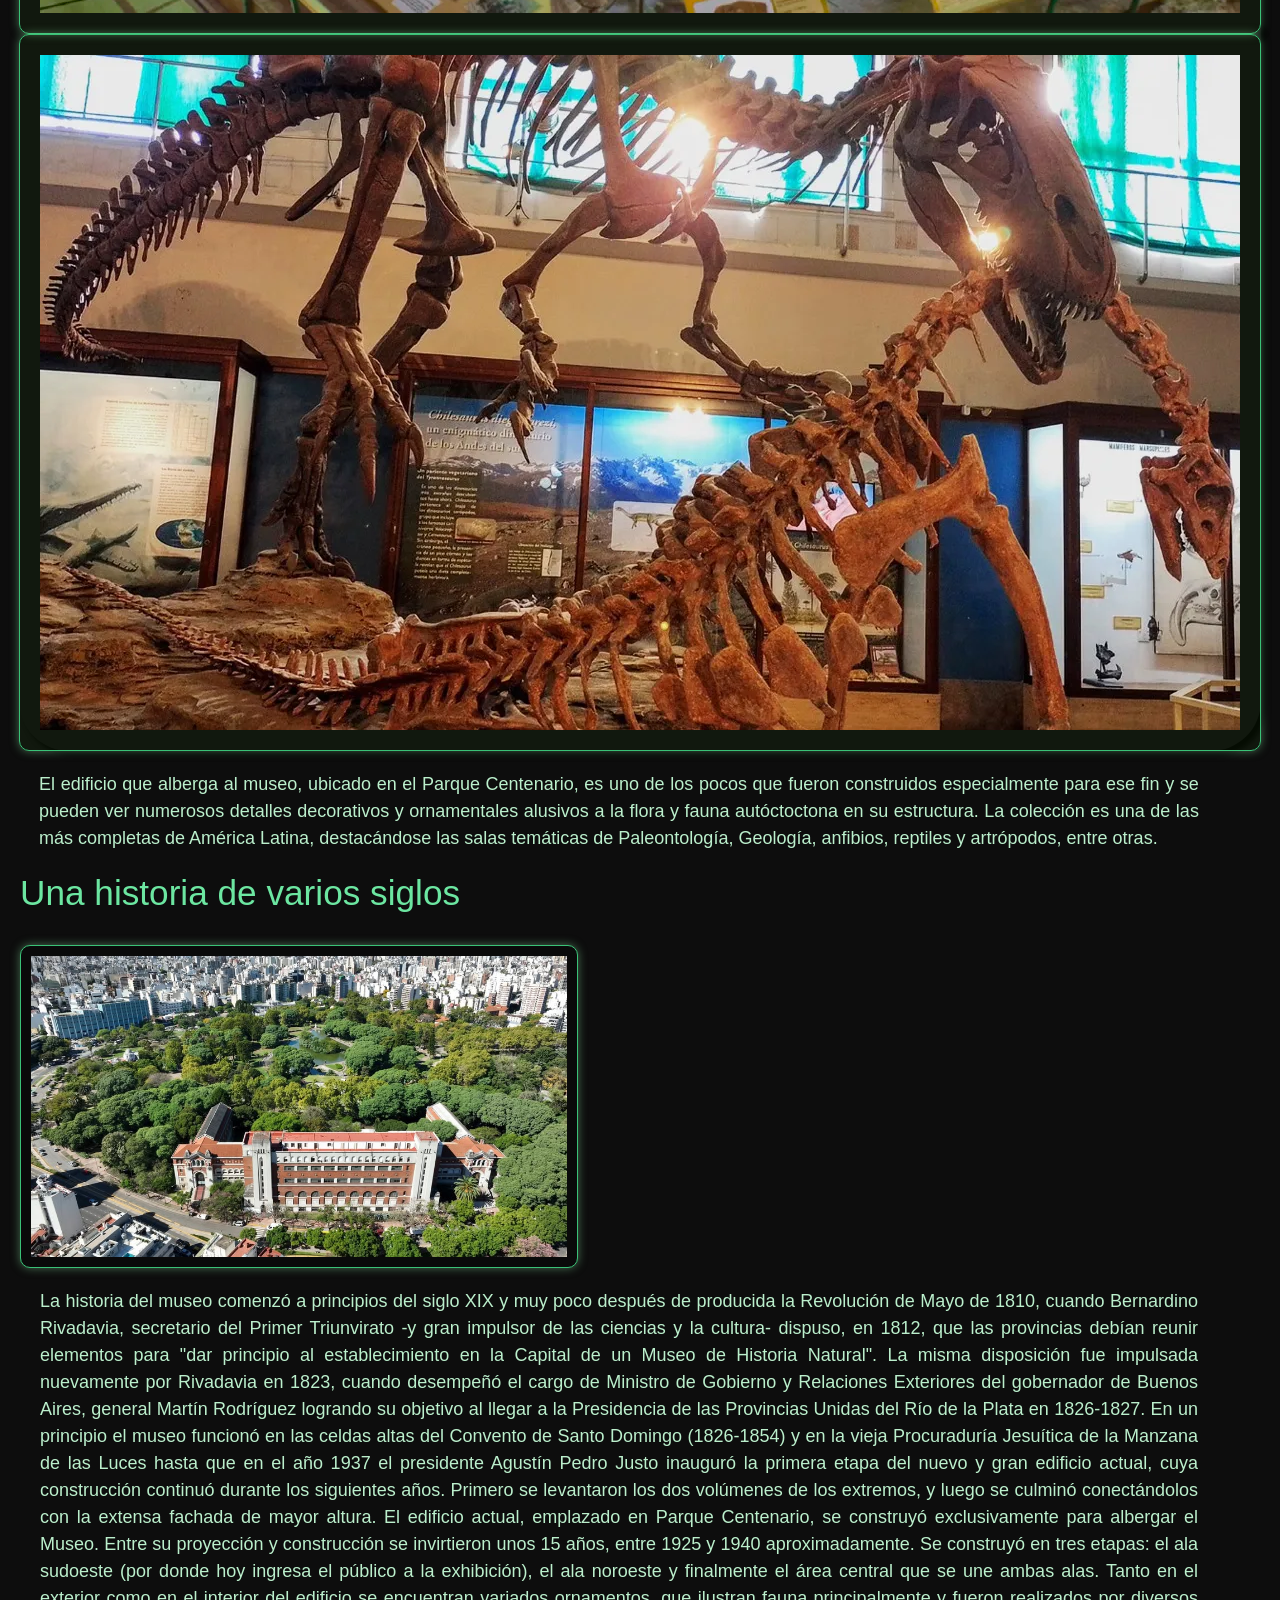
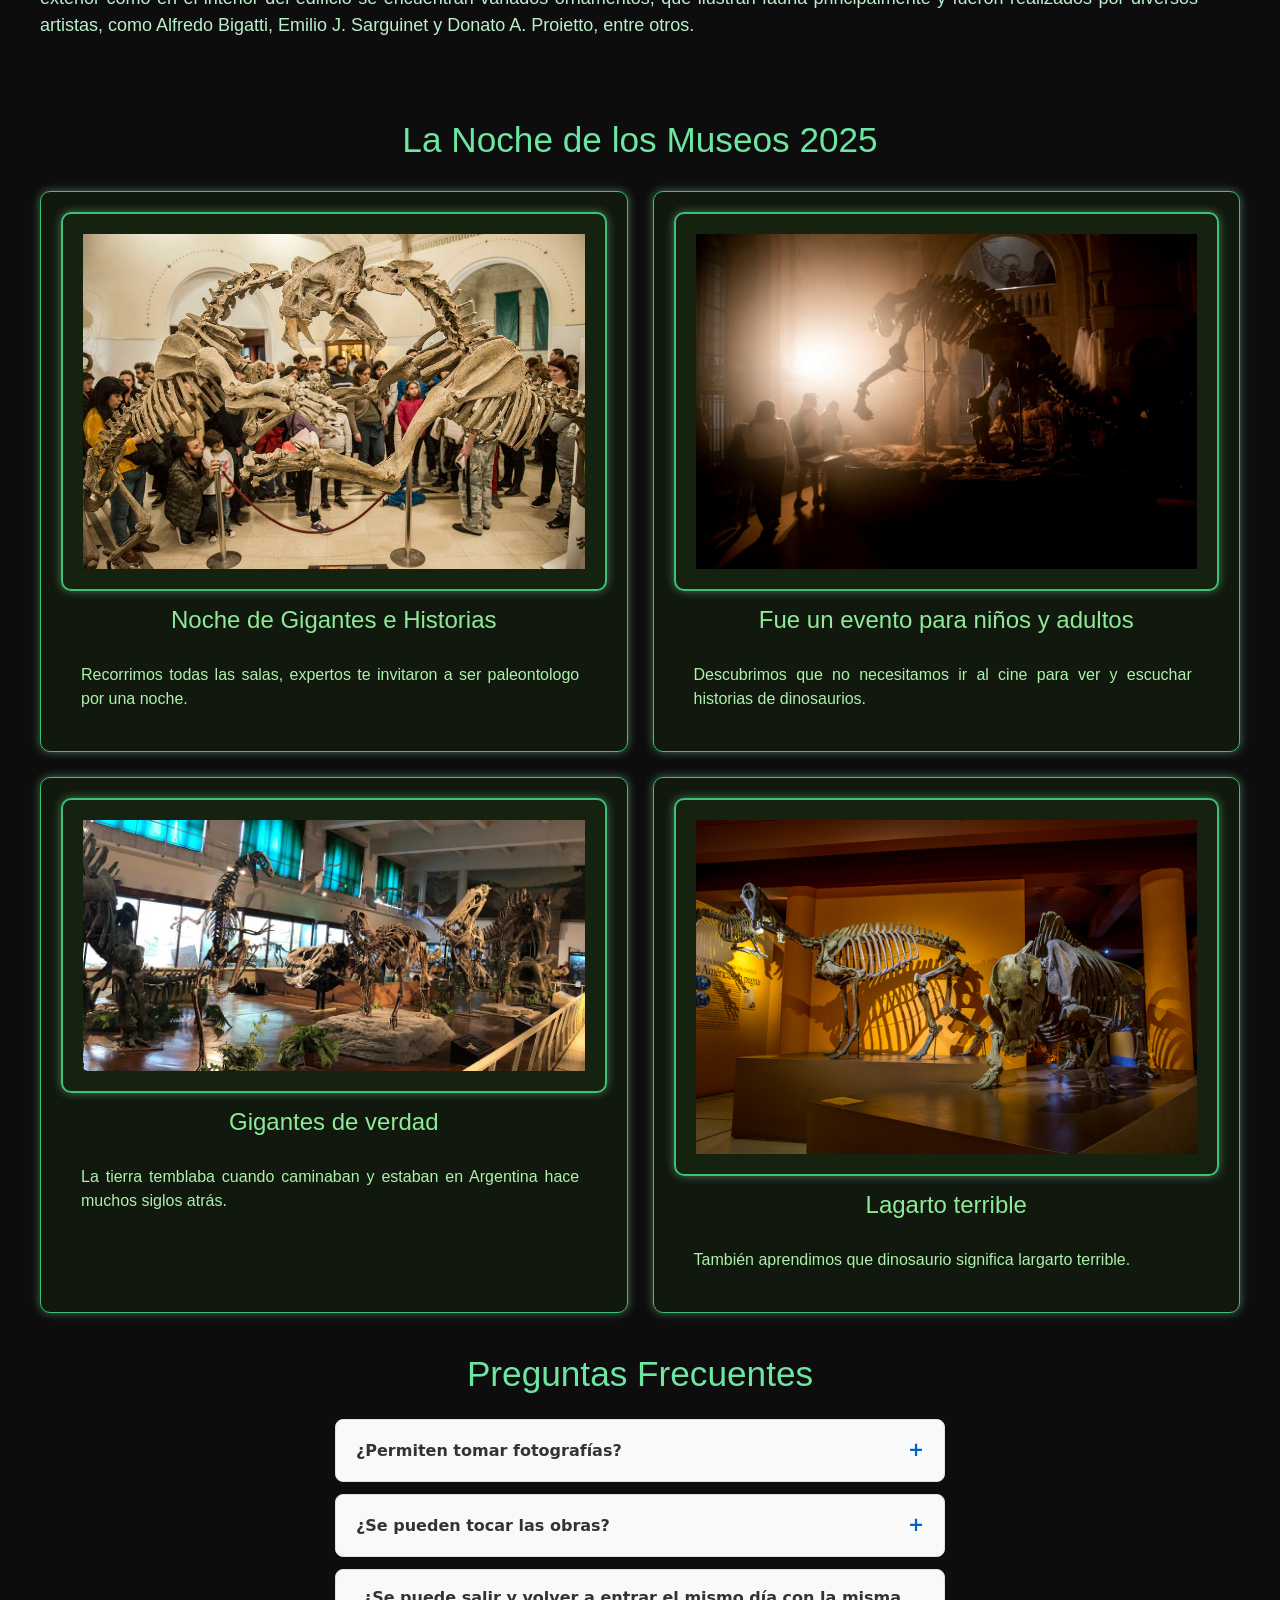
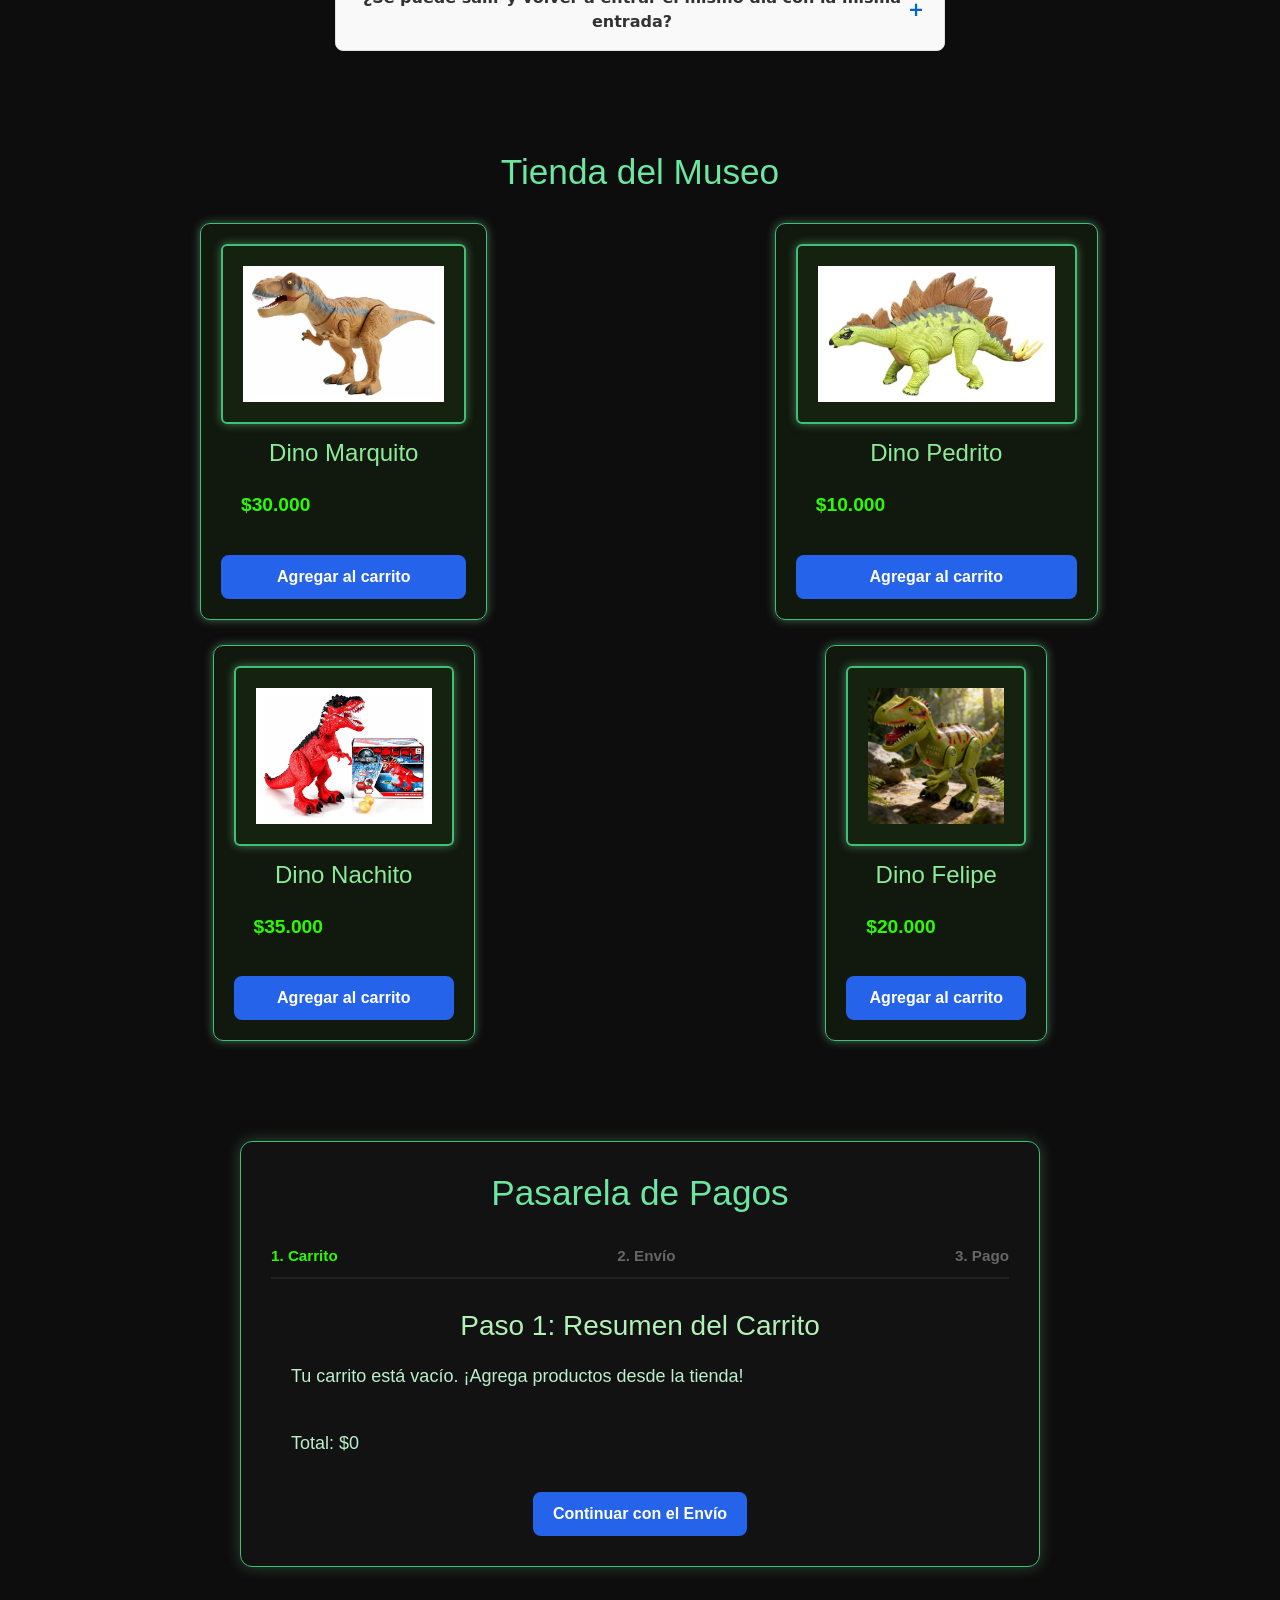
==== commit 1bef71cf: "3 cambio" ====
--- a/index.html
+++ b/index.html
@@ -206,7 +206,7 @@
         </div>
     </section>
 
-    !-- PASARELA DE PAGOS  -->
+    
     <section id="checkout" class="checkout-section">
         <h2>Pasarela de Pagos</h2>
         <div class="checkout-container">
